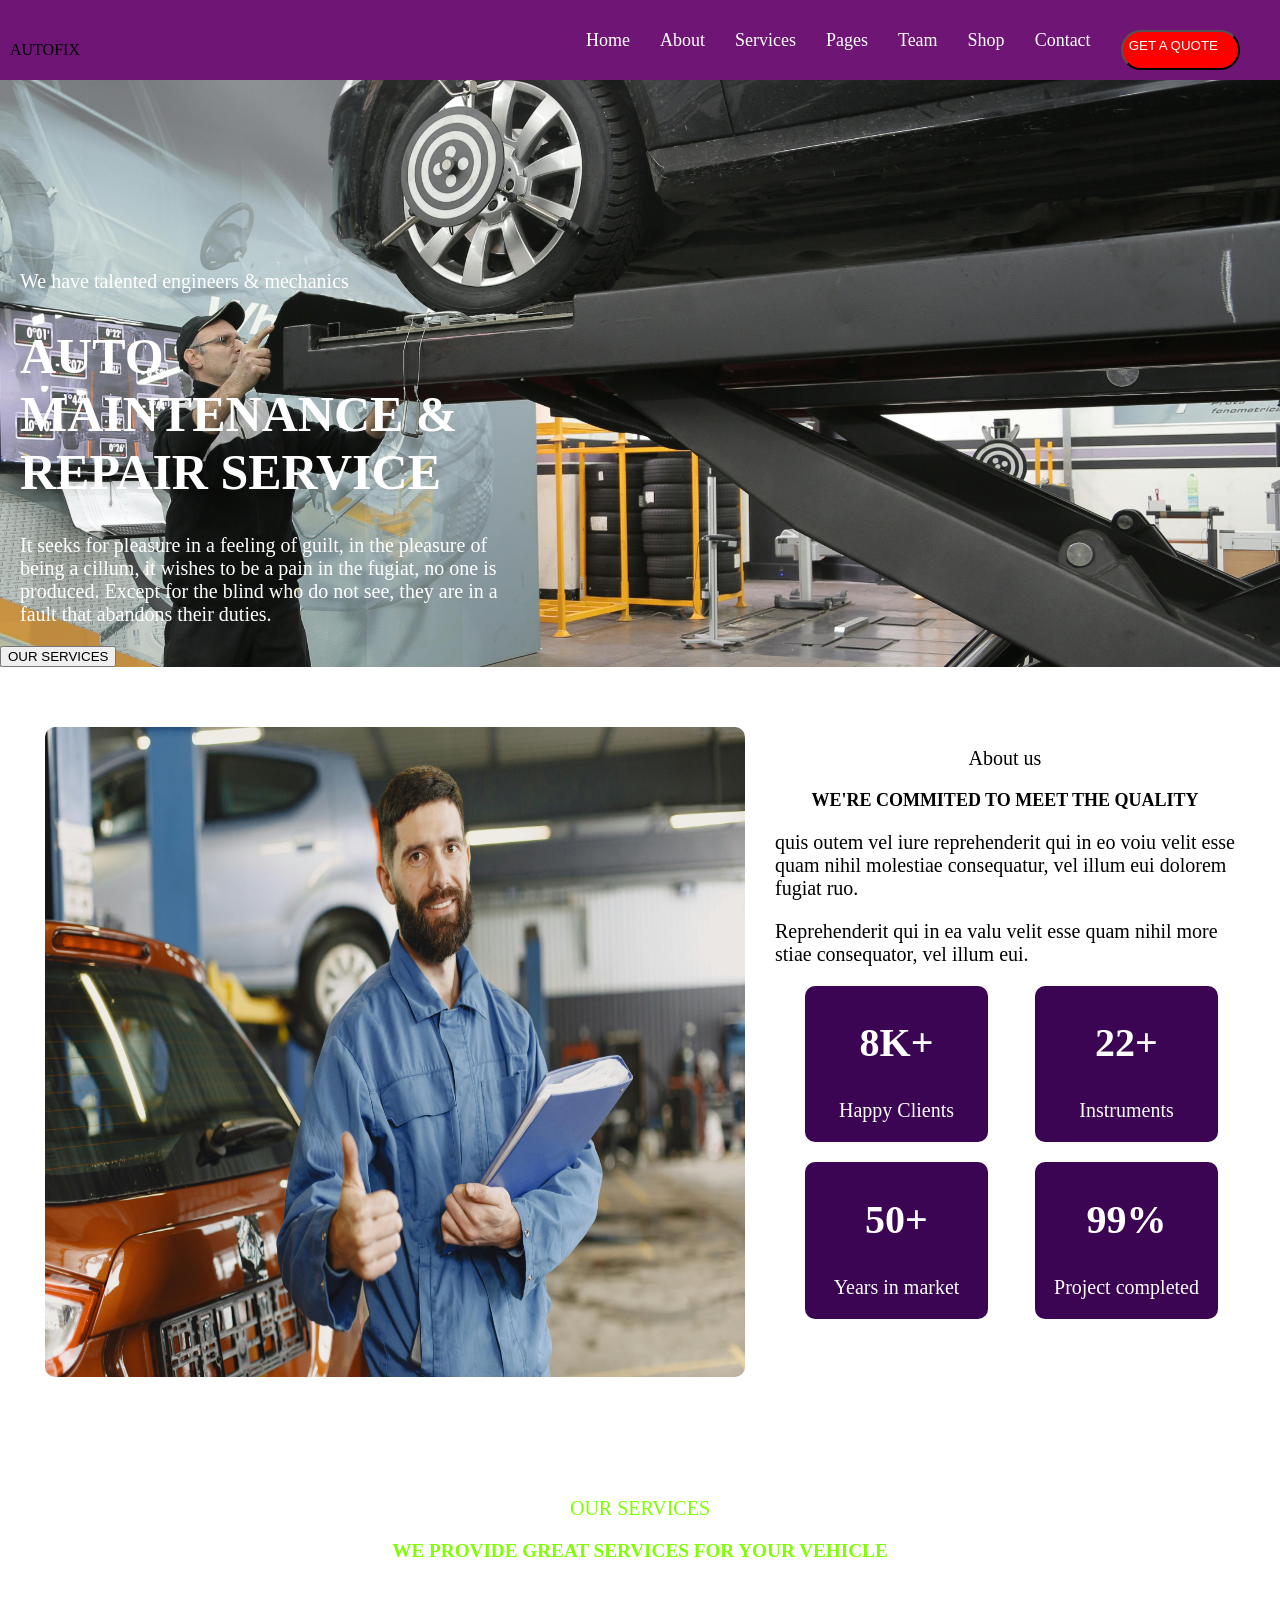
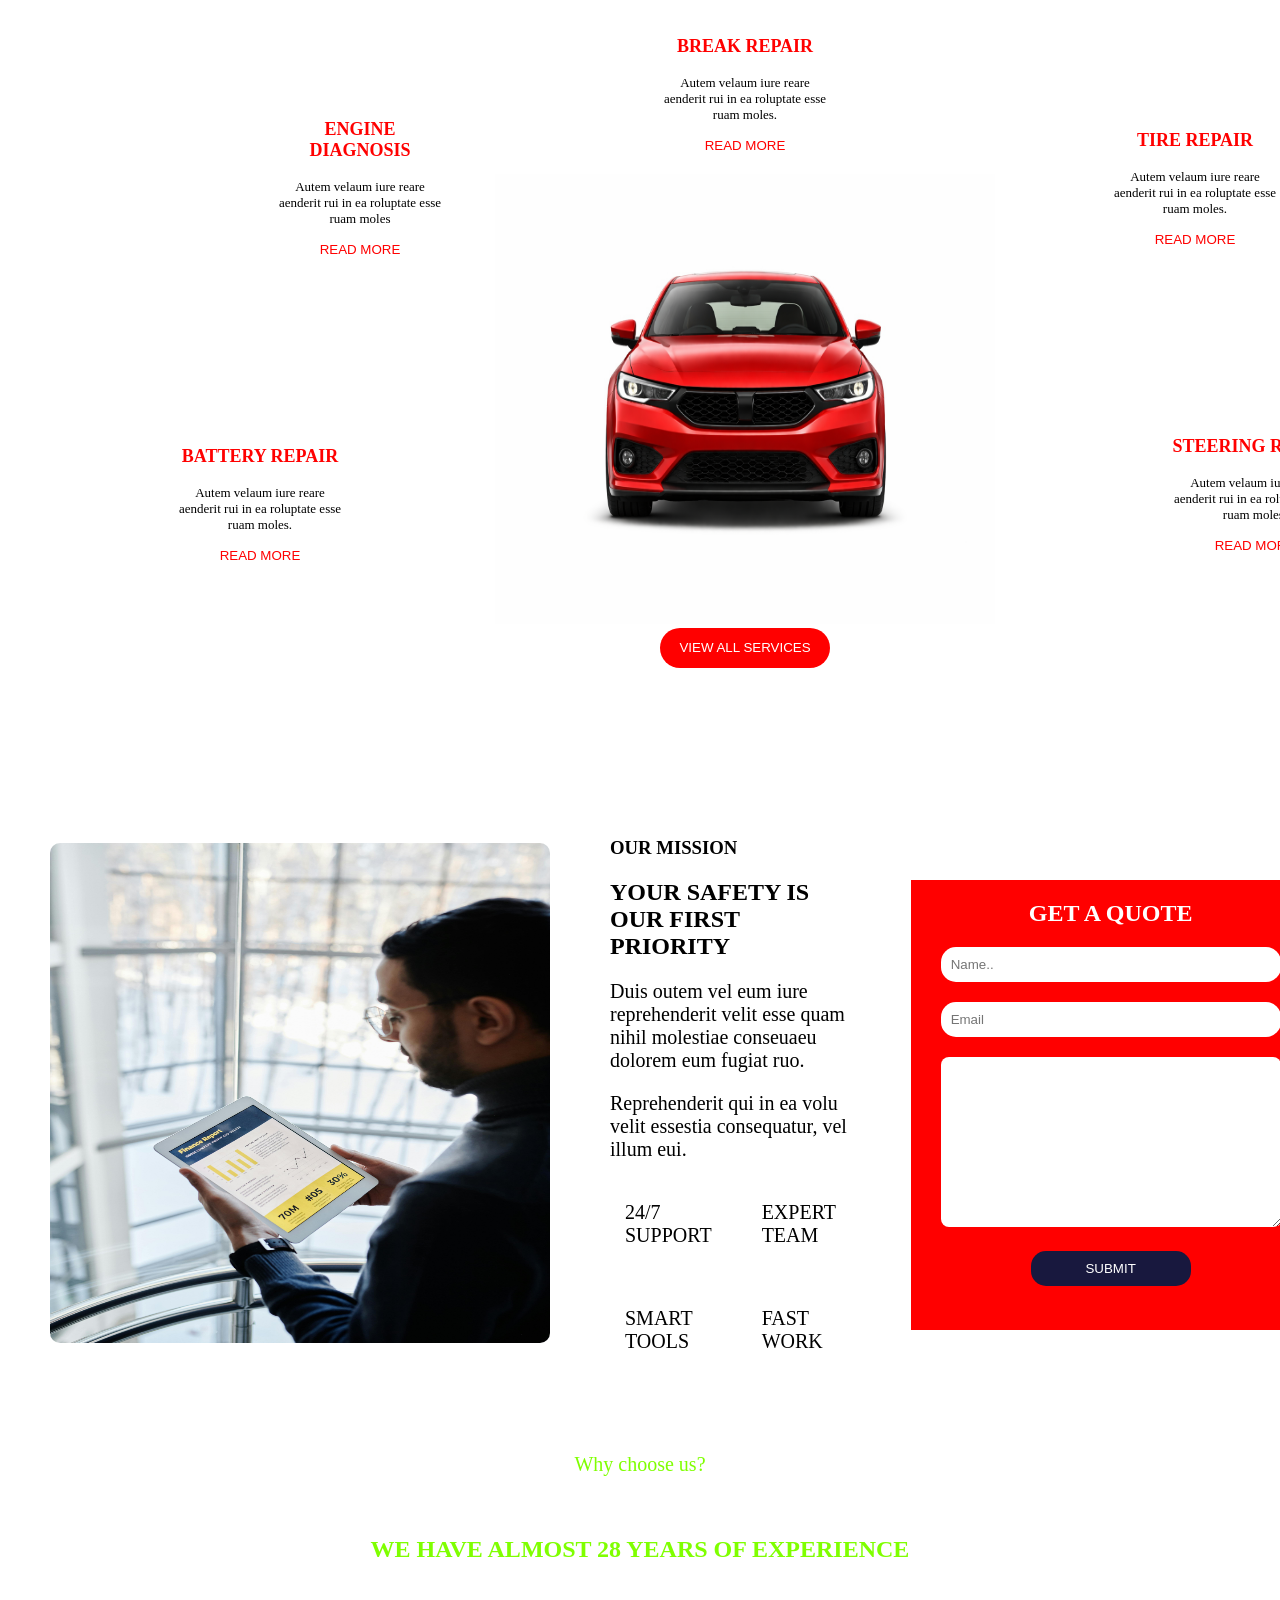
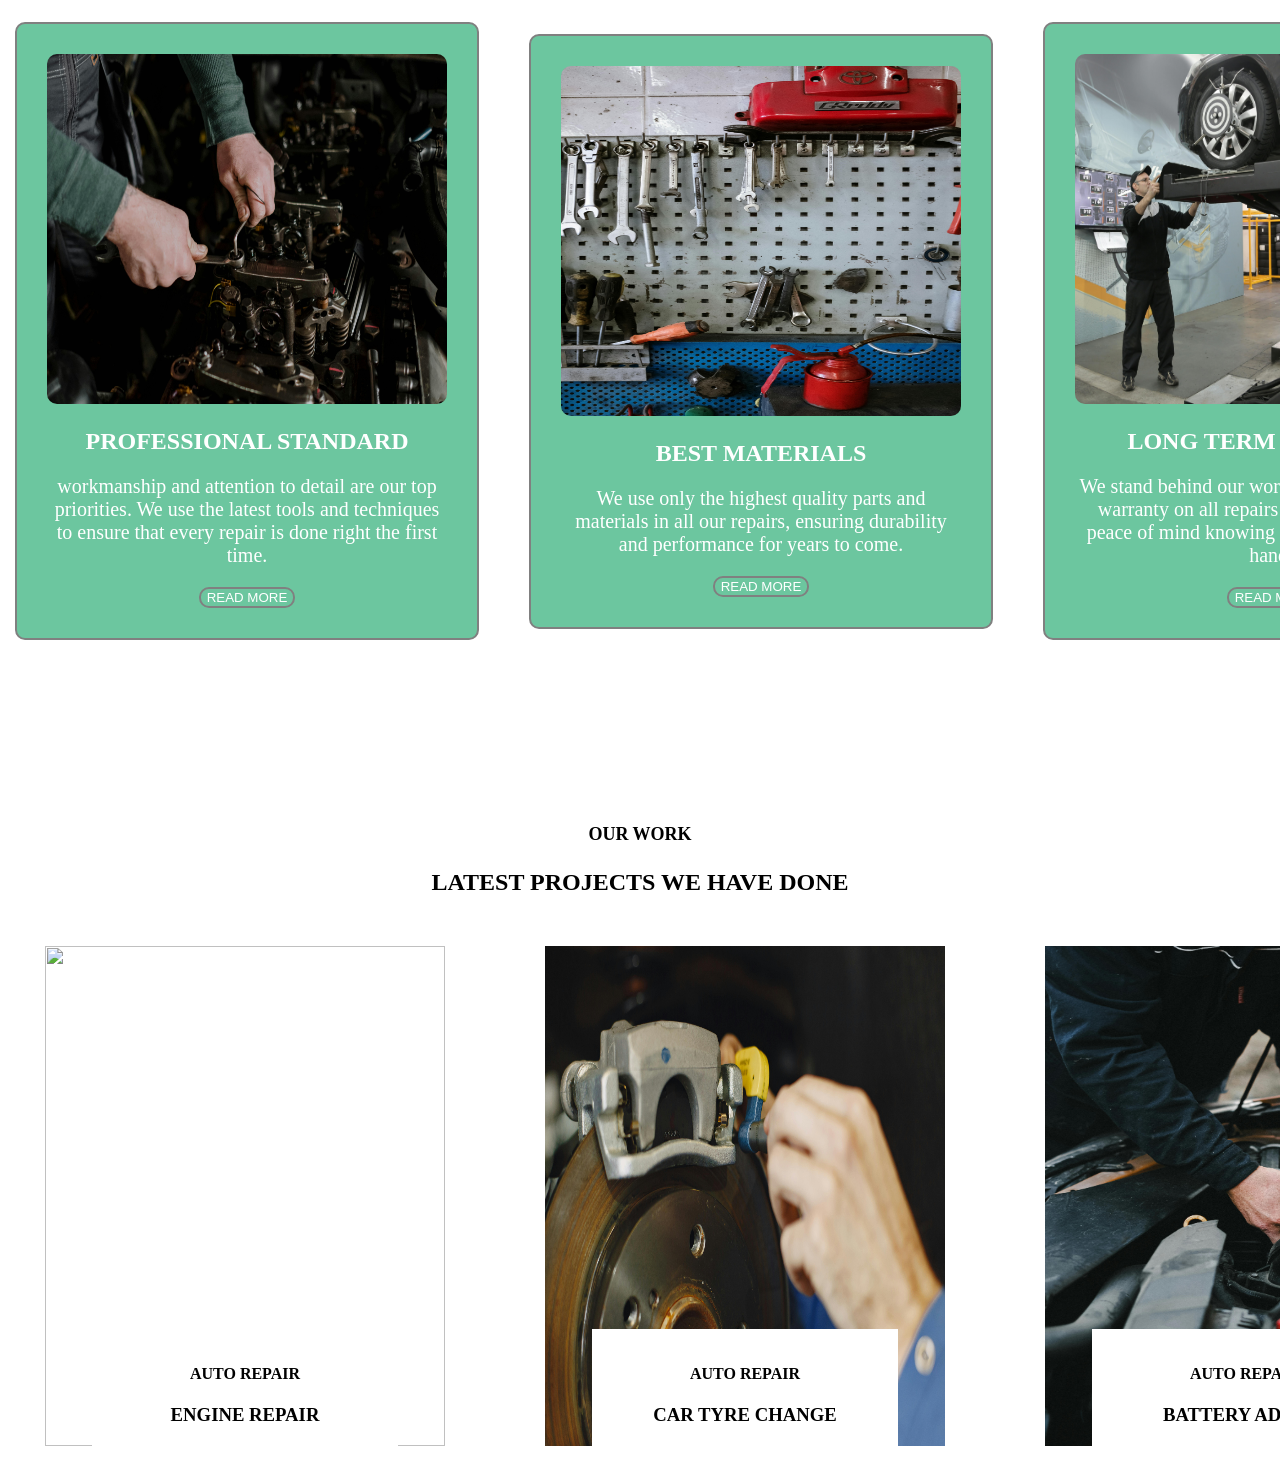
==== index.html @ f39ed0e2 "Center text overlay on images using absolute positioning" ====
<!DOCTYPE html>
<html lang="en">
<head>
    <meta charset="UTF-8">
    <meta name="viewport" content="width=device-width, initial-scale=1.0">
    <title>Car Repair Service</title>
    <link rel="stylesheet" href="style.css">
</head>
<body>
    <header class="all">
        <div class="head">
        <div class="brand">AUTOFIX</div>
       
        <nav>
            <ul>
            <li><a href="#hom">Home</a></li>
            <li><a href="#abt">About</a></li>
            <li><a href="#serv">Services</a></li>
            <li><a href="#">Pages</a></li>
            <li><a href="#">Team</a></li>
            <li><a href="#">Shop</a></li>
            <li><a href="#">Contact</a></li>
            <li><button class="quote-btn">GET A QUOTE</button></li>
        </ul>
        </nav>
        </div>

        <div class="home" id="hom">
            <P>We have talented engineers & mechanics</P>
            <h1>AUTO MAINTENANCE & REPAIR SERVICE</h1>
            <p>It seeks for pleasure in a feeling of guilt, in the pleasure of being a cillum, it wishes to be a pain in the fugiat, no one is produced. Except for the blind who do not see, they are in a fault that abandons their duties.</p>

        </div>
        <button class="but">OUR SERVICES</button>

    </header>

    <main>

        
           
        <section class="about-content" id="abt">
             <div class="cat">
                <img src="image/pexels-gustavo-fring-6870320.jpg" alt="">
            <div>
            <p class="us">About us</p>
            <h2 class="us-ab">WE'RE COMMITED TO MEET THE QUALITY</h2>
            <P>quis outem vel iure reprehenderit qui in eo voiu velit esse quam nihil molestiae consequatur, vel illum eui dolorem fugiat ruo.</P>
            <p>Reprehenderit qui in ea valu velit esse quam nihil more stiae consequator, vel illum eui.</p>
           
            <div class="about">
               
                <div class="about-box">
                    <h2 class="size">8K+</h2>
                    <p class="cont">Happy Clients</p>
                </div>

                <div class="about-box">
                    <h2 class="size">22+</h2>
                    <p class="cont">Instruments</p>
                </div>

                <div class="about-box">
                    <h2 class="size">50+</h2>
                    <p class="cont">Years in market</p>
                </div>

                <div class="about-box">
                    <h2 class="size">99%</h2>
                    <p class="cont">Project completed</p>
                </div>
            </div>
            </div>
             </div>
        </section>
    
        <section class="ser" id="serv">
            <div class="top">
            <p class="service">OUR SERVICES</p>
            <h2 class="services">WE PROVIDE GREAT SERVICES FOR YOUR VEHICLE</h2>
            </div>
               
           
            <div class="gether">
                <div class="wow">
                    <div class="together1">
                            <div class="eng">
                                <h3>ENGINE DIAGNOSIS</h3>
                                <P>Autem velaum iure reare aenderit rui in ea roluptate esse ruam moles</P>
                                <button>READ MORE</button>
                            </div>
                            <div class="bat">
                            <h3>BATTERY REPAIR</h3>
                            <P>Autem velaum iure reare aenderit rui in ea roluptate esse ruam moles.</P>
                            <button>READ MORE</button>
                            </div>
                    </div>
                </div>
                <div class="wow">
                    <div class="pamoja">
                        <div class="bre">
                            <h3>BREAK REPAIR</h3>
                            <p>Autem velaum iure reare aenderit rui in ea roluptate esse ruam moles.</p>
                            <button>READ MORE</button>
                        </div>
                        <div class="car">

                            <img src="image/Sleek .png" alt="">
                            <button>VIEW ALL SERVICES</button>
                        </div>
                    </div>
                </div>

                <div class="wow">
            
                    <div class="together">
                            <div class="tir">
                                <h3>TIRE REPAIR</h3>
                                <P>Autem velaum iure reare aenderit rui in ea roluptate esse ruam moles.</P>
                                <button>READ MORE</button>
                            </div>
                            <div class="ste">
                                <h3>STEERING REPAIR</h3>
                                <p>Autem velaum iure reare aenderit rui in ea roluptate esse ruam moles.</p>
                                <button>READ MORE</button>
                            </div>
                    </div>
                </div>
            </div>
           
        </section>

        <section class="mission">
            <div class="miss">
               <img src="image/mission.jpg" alt="">
            </div>
            <div class="miss">
                <div class="our">
                <h3>OUR MISSION</h3>
                <h2>YOUR SAFETY IS OUR FIRST PRIORITY</h2>

                <P>Duis outem vel eum iure reprehenderit velit esse quam nihil molestiae conseuaeu dolorem eum fugiat ruo.</P>
                <p>Reprehenderit qui in ea volu velit essestia consequatur, vel illum eui.</p>
                </div>
                    <div class="features">
        
                        <div class="feature">
                            <p>24/7 SUPPORT</p>
                        </div>

                        <div class="feature">
                            <p>EXPERT TEAM</p>
                        </div>

                        <div class="feature">
                            <p>SMART TOOLS</p>
                        </div>

                        <div class="feature">
                            <p>FAST WORK</p>
                        </div>

                    </div>

            </div>

            <div class="miss">
                <div class="con">
                <h2 class="get">GET A QUOTE</h2>
                <div class="fom">
                <form >
                
                    <input type="text" id="name" name="name" placeholder="Name..">

                    <input type="email" id="email" name="email" placeholder="Email">

                    <textarea type="text" id="car" name="car" placeholder="Car issue" rows="10">

                    </textarea><br>

                    <button type="submit">SUBMIT</button>

                </form>
                </div>
                </div>
            </div>
        </section>
                <section>
            <p class="choose-head1">Why choose us?</p>
            <h2 class="choose-head">WE HAVE ALMOST 28 YEARS OF EXPERIENCE</h2>
            <div class="choose">

            <div class="choose-box">
                <img src="image/pexels-cottonbro-7564871.jpg" alt="">
                <h2>PROFESSIONAL STANDARD</h2>
                <p> workmanship and attention to detail are our top priorities. We use the latest tools and techniques to ensure that every repair is done right the first time.</p>
                <button class="butT">READ MORE</button>
            </div>
            <div class="choose-box">
                <img src="image/pexels-cottonbro-4480466.jpg" alt="">
                <h2>BEST MATERIALS</h2>
                <p>We use only the highest quality parts and materials in all our repairs, ensuring durability and performance for years to come.</p>
                <button class="butT">READ MORE</button>
            </div>
            <div class="choose-box">
                <img src="image/pexels-olly-3807799.jpg" alt="">
                <h2>LONG TERM WARRANTY</h2>
                <p>We stand behind our work with a comprehensive warranty on all repairs and parts, giving you peace of mind knowing your vehicle is in good hands.</p>
                <button class="butT">READ MORE</button>
            </div>
            </div>
        </section>
        <section class="Rwork">
            <div class="work">
               <h4>OUR WORK</h4>
               <h1>LATEST PROJECTS WE HAVE DONE</h1>
            </div>
            <div class="three">
                <div class="twe">
                    <img src="image/engine.jpg" alt="">
                    <div class="tog">
                    <h4>AUTO REPAIR</h4>
                    <h3>ENGINE REPAIR</h3>
                    </div>
                </div>
                <div class="twe">
                    <img src="image/Wheal.jpg" alt="">
                    <div class="tog">
                    <h4>AUTO REPAIR</h4>
                    <h3>CAR TYRE CHANGE</h3>
                    </div>
                </div>
                <div class="twe">
                    <img src="image/engi.jpg" alt="">
                    <div class="tog">
                    <h4>AUTO REPAIR</h4>
                    <h3>BATTERY ADJUST</h3>
                    </div>
                </div>
            </div>
        </section>
    </main>

    <footer></footer>
    
</body>
</html>
---- style.css ----
body{
    margin:0;
    padding: 0;
}
header{
    background-image: url("image/pexels-olly-3807799.jpg");
    background-repeat: no-repeat;
    background-size: cover;
    width: 100%;
    inset: 0;
    margin-top: 0;

}
.head{
    background-color:rgb(110, 21, 117);
    position: fixed;
    display: flex;
    justify-content: space-between;
    align-items: center;
    width: 100%;
    padding-top: 20px;
}

.brand{
    padding-left: 10px;
}
ul{
    list-style: none;
    margin: 0;
    padding: 10px;
    display: flex;
    justify-content: flex-end;
    font-size: 18px;
}
nav ul li{
    padding-right: 30px;
}
nav ul li a{
    color: white;
    text-decoration: none;
}


.quote-btn{
    color: white;
    background-color: red;
    border-radius: 25px;
    padding-right: 20px;
    height: 40px;
    padding-bottom: 10px;
}

.home{
    padding-right: 750px;
    padding-left: 20px;
    padding-top: 250px;
    color: white;

}

.home,h1{
    font-size: 50px;
    font-family: 'Times New Roman', Times, serif;
}
.home,p{
    font-size: 20px;

}
.choose{
    display: flex;
    justify-content: space-between;
    align-items: center;
}
.choose-box{
    border: 2px solid gray;
    padding: 30px;
    margin-right: 35px;
    margin-left: 15px;
    border-radius: 10px;
    color: white;
    background-color: rgb(108, 198, 159);
    text-align: center;
}
.choose-head{
    text-align: center;
    color: chartreuse;
    padding-top: 40px;
    padding-bottom: 40px;
}
.choose-head1{
    text-align: center;
    color: chartreuse;
    padding-bottom: 0px;
    padding-top: 40px;
}
.choose-box img{
    width: 400px;
    height: 350px;
    border-radius: 10px;
}
.butT{
    color: white;
    background-color: transparent;
    border: 2px solid gray;
    border-radius: 10px;
}
.about-content{
    padding: 60px 15px;
    color: black;
    background-color: white;
}
.us{
    text-align: center;
}
.us-ab{
    text-align: center;
    font-size: large;
}


.about{
    display: grid;
    justify-content: space-between;
    align-items: center;
    grid-template-columns: 2fr 2fr;
    row-gap: 20px;
   
}
.about-box{
    margin-left: 30px;
    margin-right: 17px;
    border: grey;
    border-radius: 10px;
    background-color: rgb(59, 5, 84);
    align-items: center;
    text-align: center;
}
.size{
    font-size: 40px;
    color: white;
}
.cont{
    font-size: 20px;
    color: white;
}
.cat{
    display: flex;
    align-items: flex-start;
    padding: 0 30px;
    gap: 30px;
}
.cat img{
    width: 700px;
    height: 650px;
    flex-shrink: 0;
    border-radius: 10px;
}

.service{
   text-align: center;
    color: chartreuse;
    padding-top: 40px;
    padding-bottom: 0px;
}
.services{
  
    text-align: center;
    color: chartreuse;
    padding-bottom: 40px;
    padding-top: 0px;
    font-size: larger;
}

.together1{
    padding: 20px;
    padding-top: 0;
    width: 400px;
    padding-left: 0;
 }
 .together1 .eng{
    text-align: center;
    width: 170px;
    margin-left: 250px;
    margin-right: 15%;
    padding-bottom: 20px;
 }
 .together1 .eng h3{
    color: red;
    font-size: large;
 }
 .together1 .eng p{
    color: black;
    font-size: small;  
 }
 .together1 .eng button{
    color: red;
    border: none;
    background-color: transparent;
    border-radius: 5px;
 }
.together1 .bat{
    padding-top: 150px;
    text-align: center;
    width: 170px;
    margin-left: 150px;
    padding-right: 30%;
}
.together1 .bat h3{
    color: red;
    font-size: large;
 }
.together1 .bat p{
    color: black;
    font-size: small;
}
.together1 .bat button{
    color: red;
    border: none;
    background-color: transparent;
    border-radius: 5px;
}

.together{
    padding: 20px;
    padding-top: 0;
    width: 400px;
    padding-left: 5px;
 }
 .together .tir{
    padding-bottom: 20px;
    text-align: center;
    width: 170px;
    margin-right: 300px;
    margin-left: 15%;
 }
 .together .tir h3{
    color: red;
    font-size: large;
 }
 .together .tir p{
    color: black;
    font-size: small;  
 }
 .together .tir button{
    color: red;
    border: none;
    background-color: transparent;
    border-radius: 5px;
 }
.together .ste{
    text-align: center;
    width: 170px;
    margin-right: 200px;
    padding-left: 30%;
    padding-top: 150px;
}
.together .ste h3{
    color: red;
    font-size: large;
 }
.together .ste p{
    color: black;
    font-size: small;
}
.together .ste button{
    color: red;
    border: none;
    background-color: transparent;
    border-radius: 5px;
}
.gether{
    display: flex;
    justify-content: space-between;
    align-items: center;
}
.wow{
    margin-right: 25px;
    margin-left: 25px;
}
.pamoja{
    text-align: center;
}
.pamoja .bre{
    text-align: center;
    width: 170px;
}
.car{
    padding-top: 0;  
    align-items: center;
}
.car img{
    width: 500px;
    height: 450px;
    border: none;
    padding-bottom: 0;
}
.bre{
    width: 170px;
    padding-left: 33%;
    padding-bottom: 20px;
}
.bre h3{
    color: red;
    font-size: large;
}
.bre p{
    color: black;
    font-size: small;  
}
.bre button{
    color: red;
    border: none;
    background-color: transparent;
    border-radius: 5px;
}
.car button{
    color: white;
    border: red;
    background-color: red;
    border-radius: 20px;
    height: 40px;
    width: 170px;
    padding-top: 0;
}

/* Our mission */

.mission{
    display: flex;
    justify-content: space-between;
    align-items: center;
    padding: 20px;
    padding-top: 150px;
}
.miss{
    margin-left: 30px;
    margin-right: 30px;
    border: grey;
    border-radius: 10px;
}

.miss img{
    width: 500px;
    height: 500px;
    border: none;
    padding-bottom: 0;
    border-radius: 10px;
}

.miss h3, .miss h2, .miss p{
    text-align: left;
    color: black;
}

.con{
    background-color: red;
    height: 450px;
    width: 400px;

}
.con .get{
    color: white;
    text-align: center;
    padding-top: 20px;
}
.fom{
  text-align: center;
}

input{
    width: 80%;
    padding: 10px;
    margin-bottom: 20px;
    border: none;
    border-radius: 15px;
}
textarea{
    width: 80%;
    padding: 10px;
    margin-bottom: 20px;
    border: none;
    border-radius: 8px;
}
form button{
    color: white;
    background-color:rgb(24, 24, 62);
    border: none;
    border-radius: 15px;
    padding: 10px 20px;
    width: 40%;
}
.features{
    display:grid;
    justify-content: space-between;
    align-items: center; 
    grid-template-columns: 2fr 2fr;
    gap: 20px;
}
.feature{
    margin-right: 15px;
    margin-left: 15px;
    background-color: transparent;
}
.work{
    text-align: center;
}
.work h4{
    font-size: large;
}
.work h1{
    font-size: x-large;
}
.three{
    align-items: center;
    justify-content: space-between;
    display: flex;
}
.twe{
    padding: 30px;
    margin-right: 25px;
    margin-left: 15px;
    position: relative;
}
.twe img{
    width: 400px;
    height: 500px;
    border: none;
} 

.tog{
    text-align: center;
    width: 60%;
    border: none;
    margin-top: -90px;
    background: white;
    transform: translateX(-50%);
    left: 50%;
    position: absolute;
    bottom: 20px;
    padding: 15px;
}
.Rwork{
    padding-top: 160px;
}
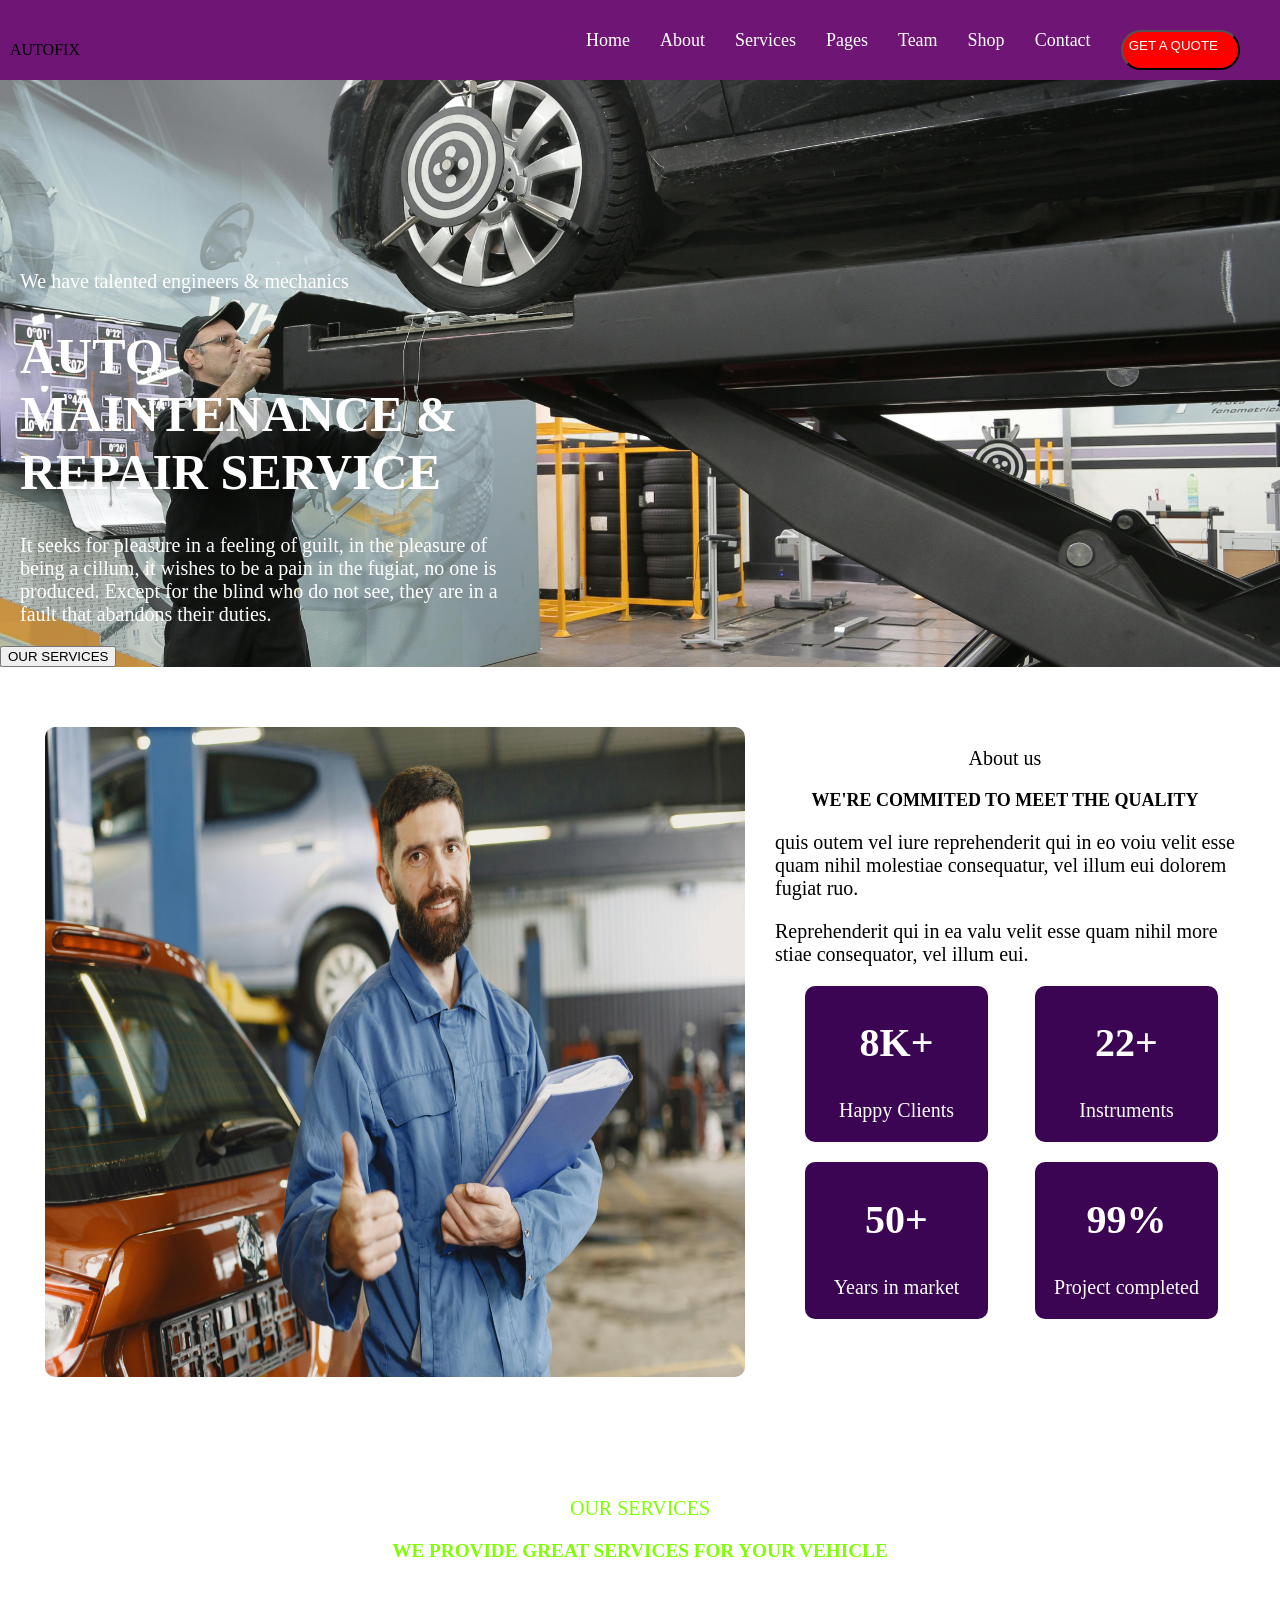
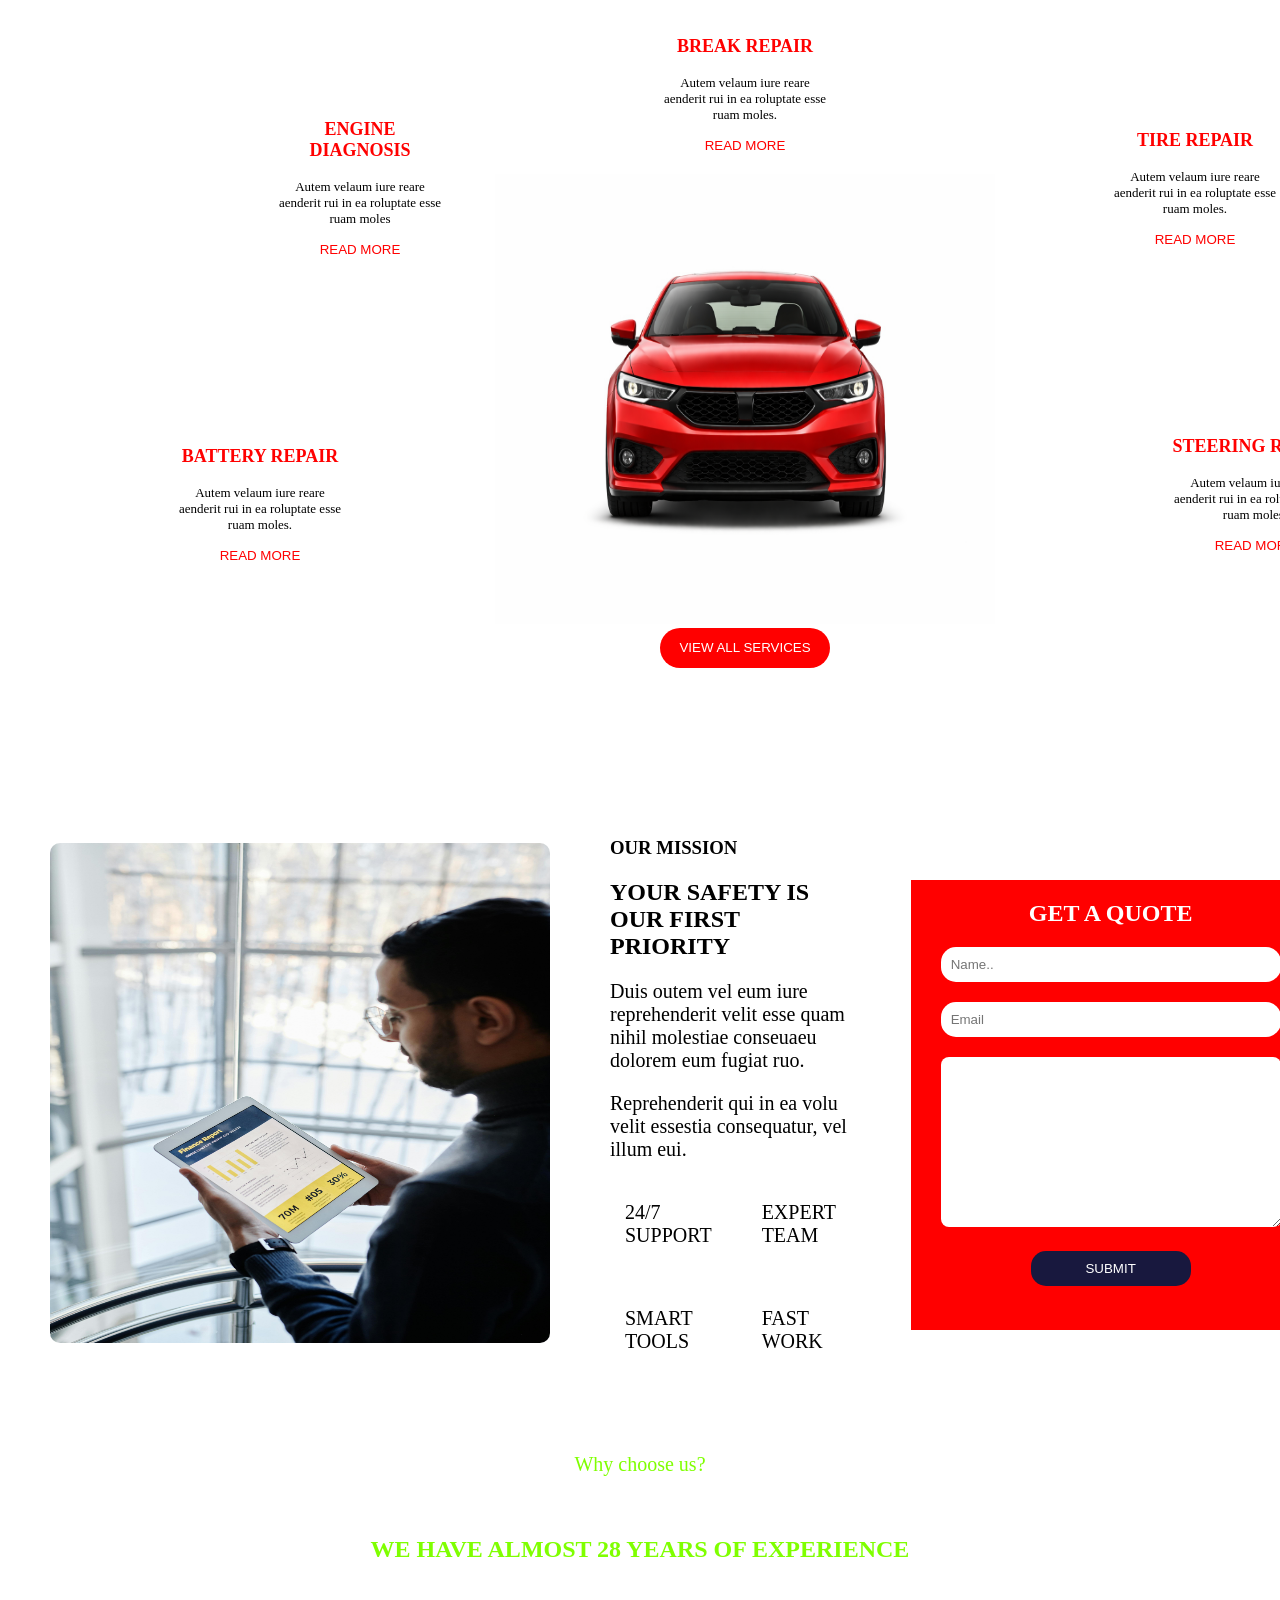
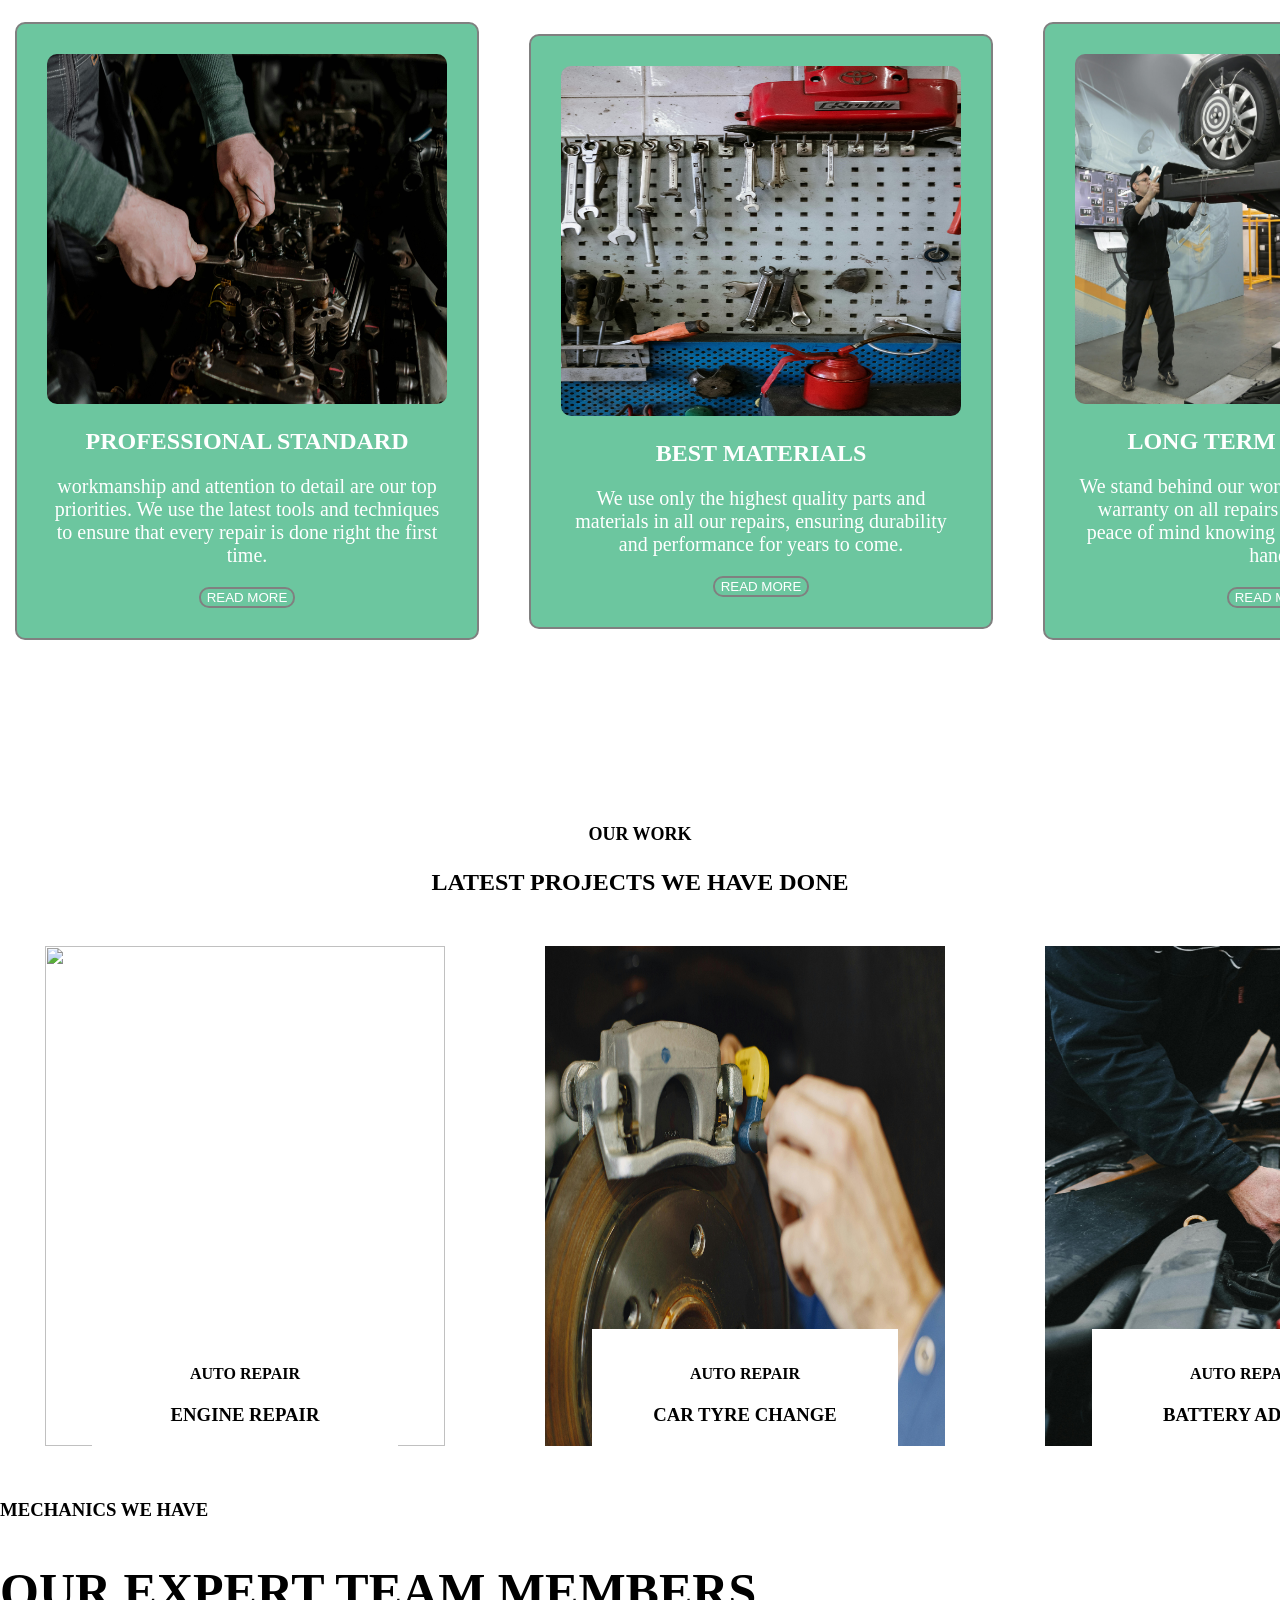
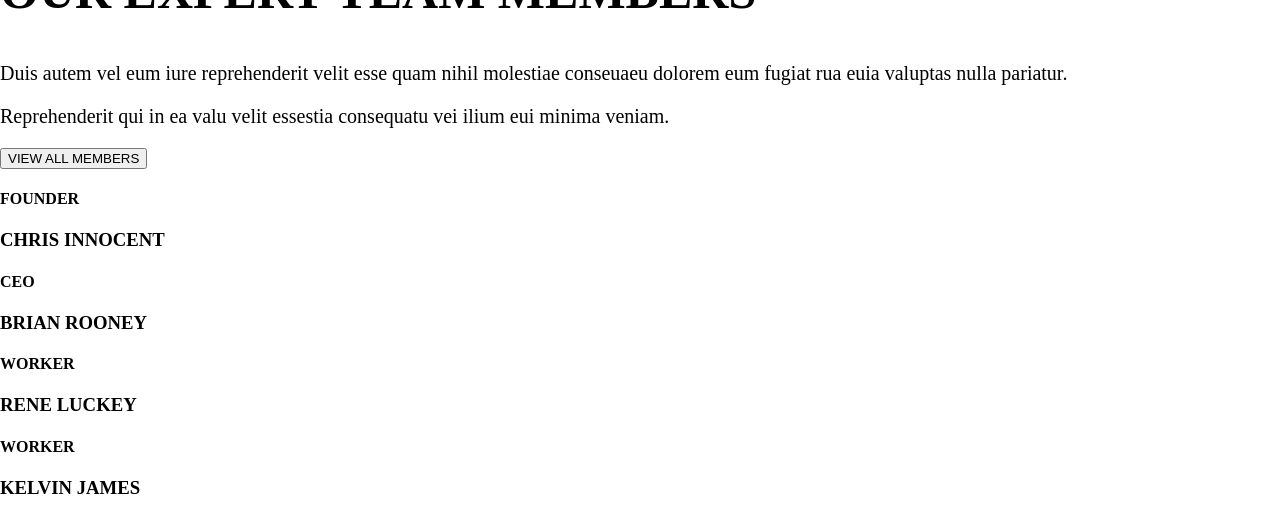
==== commit d0833171: "adding html for mechanics page" ====
--- a/index.html
+++ b/index.html
@@ -239,6 +239,42 @@
                 </div>
             </div>
         </section>
+
+        <section class="mech">
+            <div class="mechanics"></div>
+            
+                <div>
+                    <h3>MECHANICS WE HAVE</h3>
+                    <h1>OUR EXPERT TEAM MEMBERS</h1>
+
+                    <P>Duis autem vel eum iure reprehenderit velit esse quam nihil molestiae conseuaeu dolorem eum fugiat rua euia valuptas nulla pariatur.</P>
+                    <p>Reprehenderit qui in ea valu velit essestia consequatu vei ilium eui minima veniam.</p>
+
+                    <button>VIEW ALL MEMBERS</button>
+                </div>
+                <div>
+                    <div>
+                        <h4>FOUNDER</h4>
+                        <h3>CHRIS INNOCENT</h3>
+                    </div>
+
+                    <div>
+                        <h4>CEO</h4>
+                        <h3>BRIAN ROONEY</h3>
+                    </div>
+
+                    <div>
+                        <h4>WORKER</h4>
+                        <h3>RENE LUCKEY</h3>
+                    </div>
+
+                    <div>
+                        <h4>WORKER</h4>
+                        <h3>KELVIN JAMES</h3>
+                    </div>
+                </div>
+            </div>
+        </section>
     </main>
 
     <footer></footer>
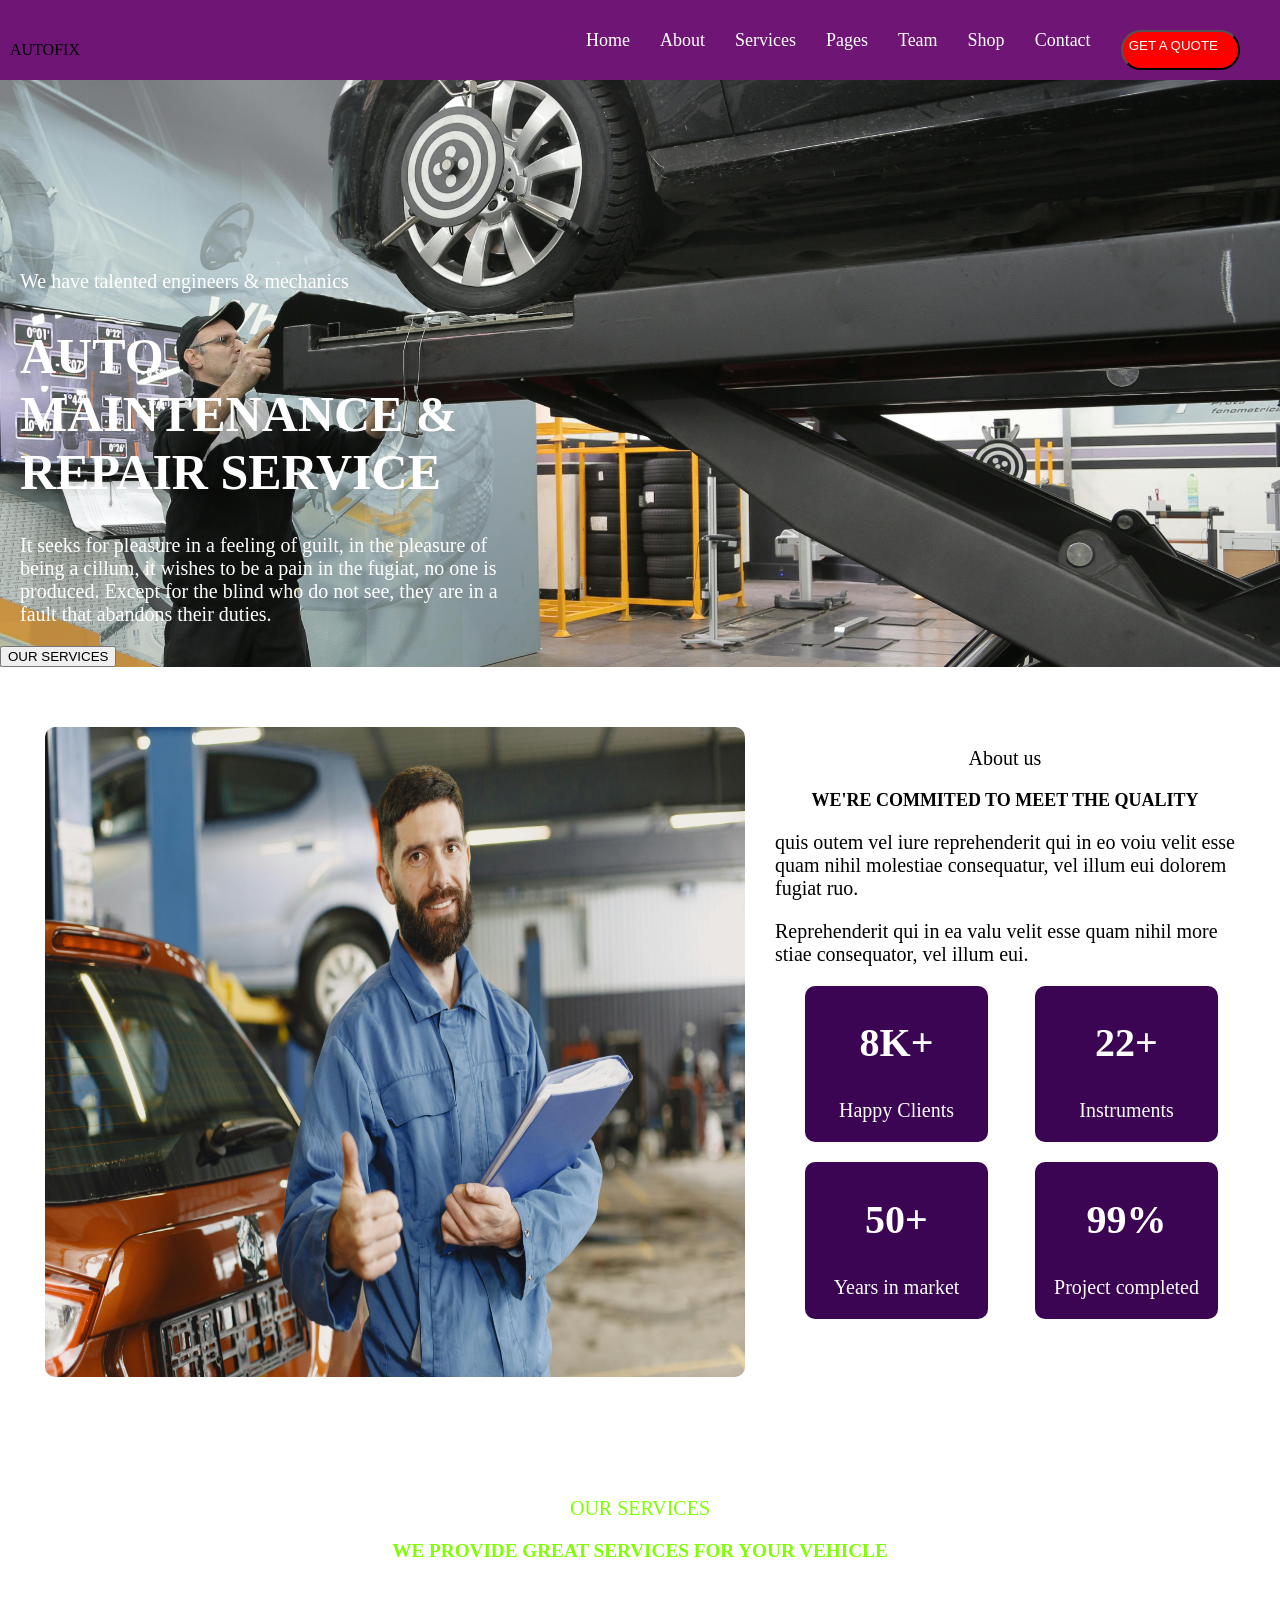
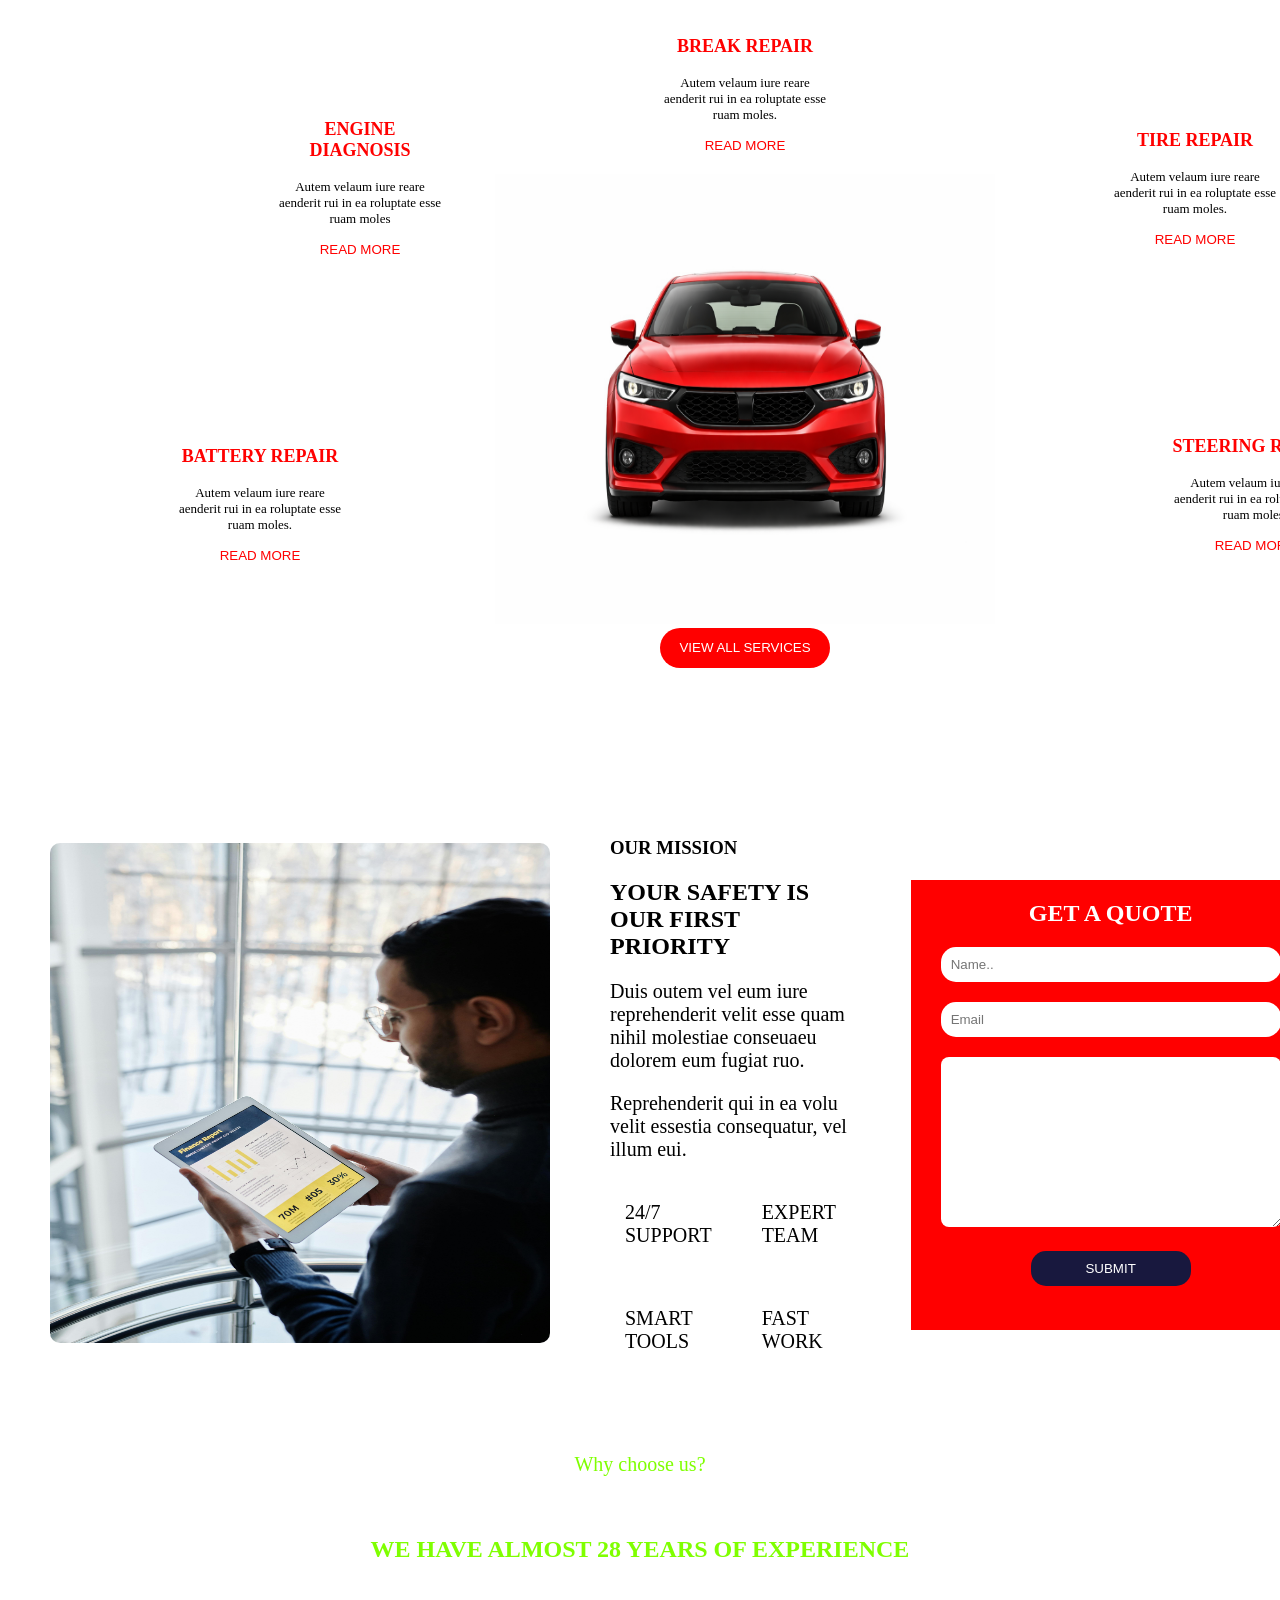
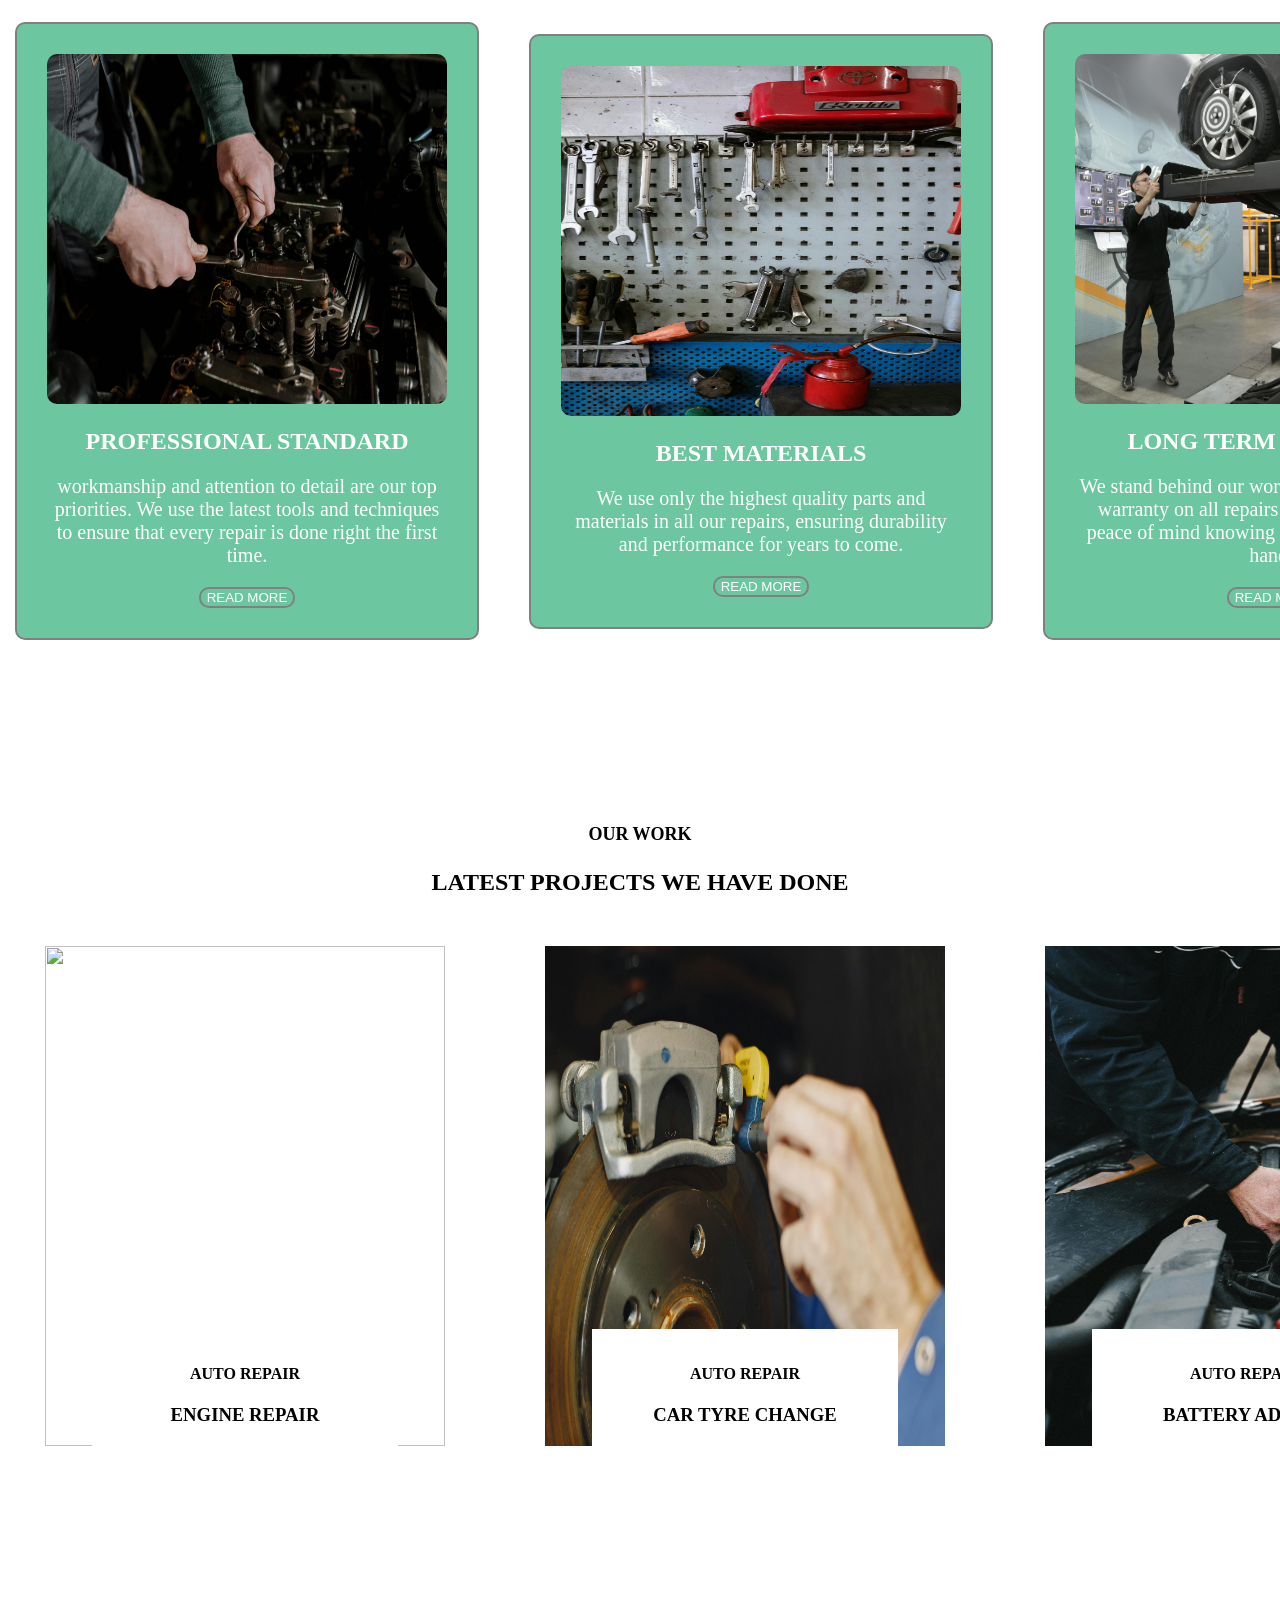
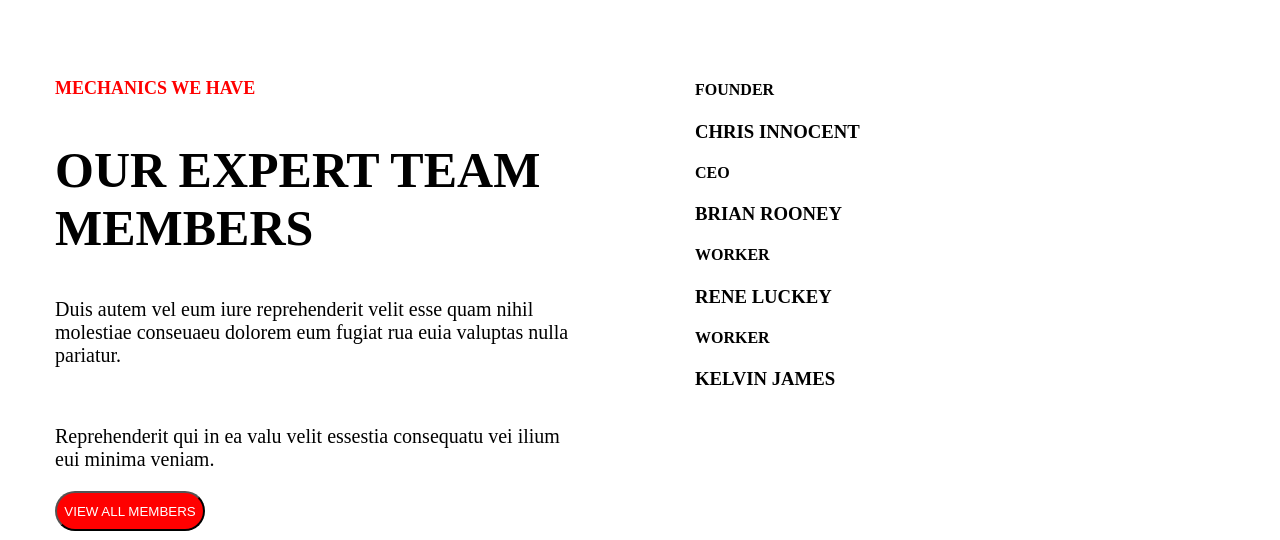
==== commit 29258020: "Styling button and text on mech section" ====
--- a/index.html
+++ b/index.html
@@ -241,36 +241,40 @@
         </section>
 
         <section class="mech">
-            <div class="mechanics"></div>
+            <div class="mechanics">
             
-                <div>
-                    <h3>MECHANICS WE HAVE</h3>
-                    <h1>OUR EXPERT TEAM MEMBERS</h1>
-
-                    <P>Duis autem vel eum iure reprehenderit velit esse quam nihil molestiae conseuaeu dolorem eum fugiat rua euia valuptas nulla pariatur.</P>
-                    <p>Reprehenderit qui in ea valu velit essestia consequatu vei ilium eui minima veniam.</p>
-
-                    <button>VIEW ALL MEMBERS</button>
-                </div>
-                <div>
-                    <div>
-                        <h4>FOUNDER</h4>
-                        <h3>CHRIS INNOCENT</h3>
-                    </div>
-
-                    <div>
-                        <h4>CEO</h4>
-                        <h3>BRIAN ROONEY</h3>
-                    </div>
-
-                    <div>
-                        <h4>WORKER</h4>
-                        <h3>RENE LUCKEY</h3>
-                    </div>
-
-                    <div>
-                        <h4>WORKER</h4>
-                        <h3>KELVIN JAMES</h3>
+                <div class="mec-content">
+                    <div class="mec-in">
+                        <h3>MECHANICS WE HAVE</h3>
+                        <h1>OUR EXPERT TEAM MEMBERS</h1>
+
+                        <P>Duis autem vel eum iure reprehenderit velit esse quam nihil molestiae conseuaeu dolorem eum fugiat rua euia valuptas nulla pariatur.</P><br>
+                        <p>Reprehenderit qui in ea valu velit essestia consequatu vei ilium eui minima veniam.</p>
+
+                        <button>VIEW ALL MEMBERS</button>
+                    </div>
+                </div>
+                <div class="mec-content">
+                    <div class="mec-side">
+                        <div>
+                            <h4>FOUNDER</h4>
+                            <h3>CHRIS INNOCENT</h3>
+                        </div>
+
+                        <div>
+                            <h4>CEO</h4>
+                            <h3>BRIAN ROONEY</h3>
+                        </div>
+
+                        <div>
+                            <h4>WORKER</h4>
+                            <h3>RENE LUCKEY</h3>
+                        </div>
+
+                        <div>
+                            <h4>WORKER</h4>
+                            <h3>KELVIN JAMES</h3>
+                        </div>
                     </div>
                 </div>
             </div>
--- a/style.css
+++ b/style.css
@@ -441,4 +441,38 @@
 }
 .Rwork{
     padding-top: 160px;
+}
+/* mechanics we have */
+.mech{
+    padding-top: 150px;
+}
+.mechanics{
+    align-items: center;
+    justify-content: center;
+    display: flex;
+}
+.mec-content{
+    margin-left: 25px;
+    margin-right: 25px;
+    padding: 30px;
+    width: 600px;
+    height: 450px;
+}
+.mec-in{
+    text-align: left;
+}
+.mec-in h3{
+    color: red;
+    font-size: large;
+}
+.mec-in p{
+    font-size: 20px;
+    padding-top: 0;
+}
+.mec-in button{
+    border-radius: 20px;
+    color: white;
+    background-color: red;
+    height: 40px;
+    width: 150px;
 }
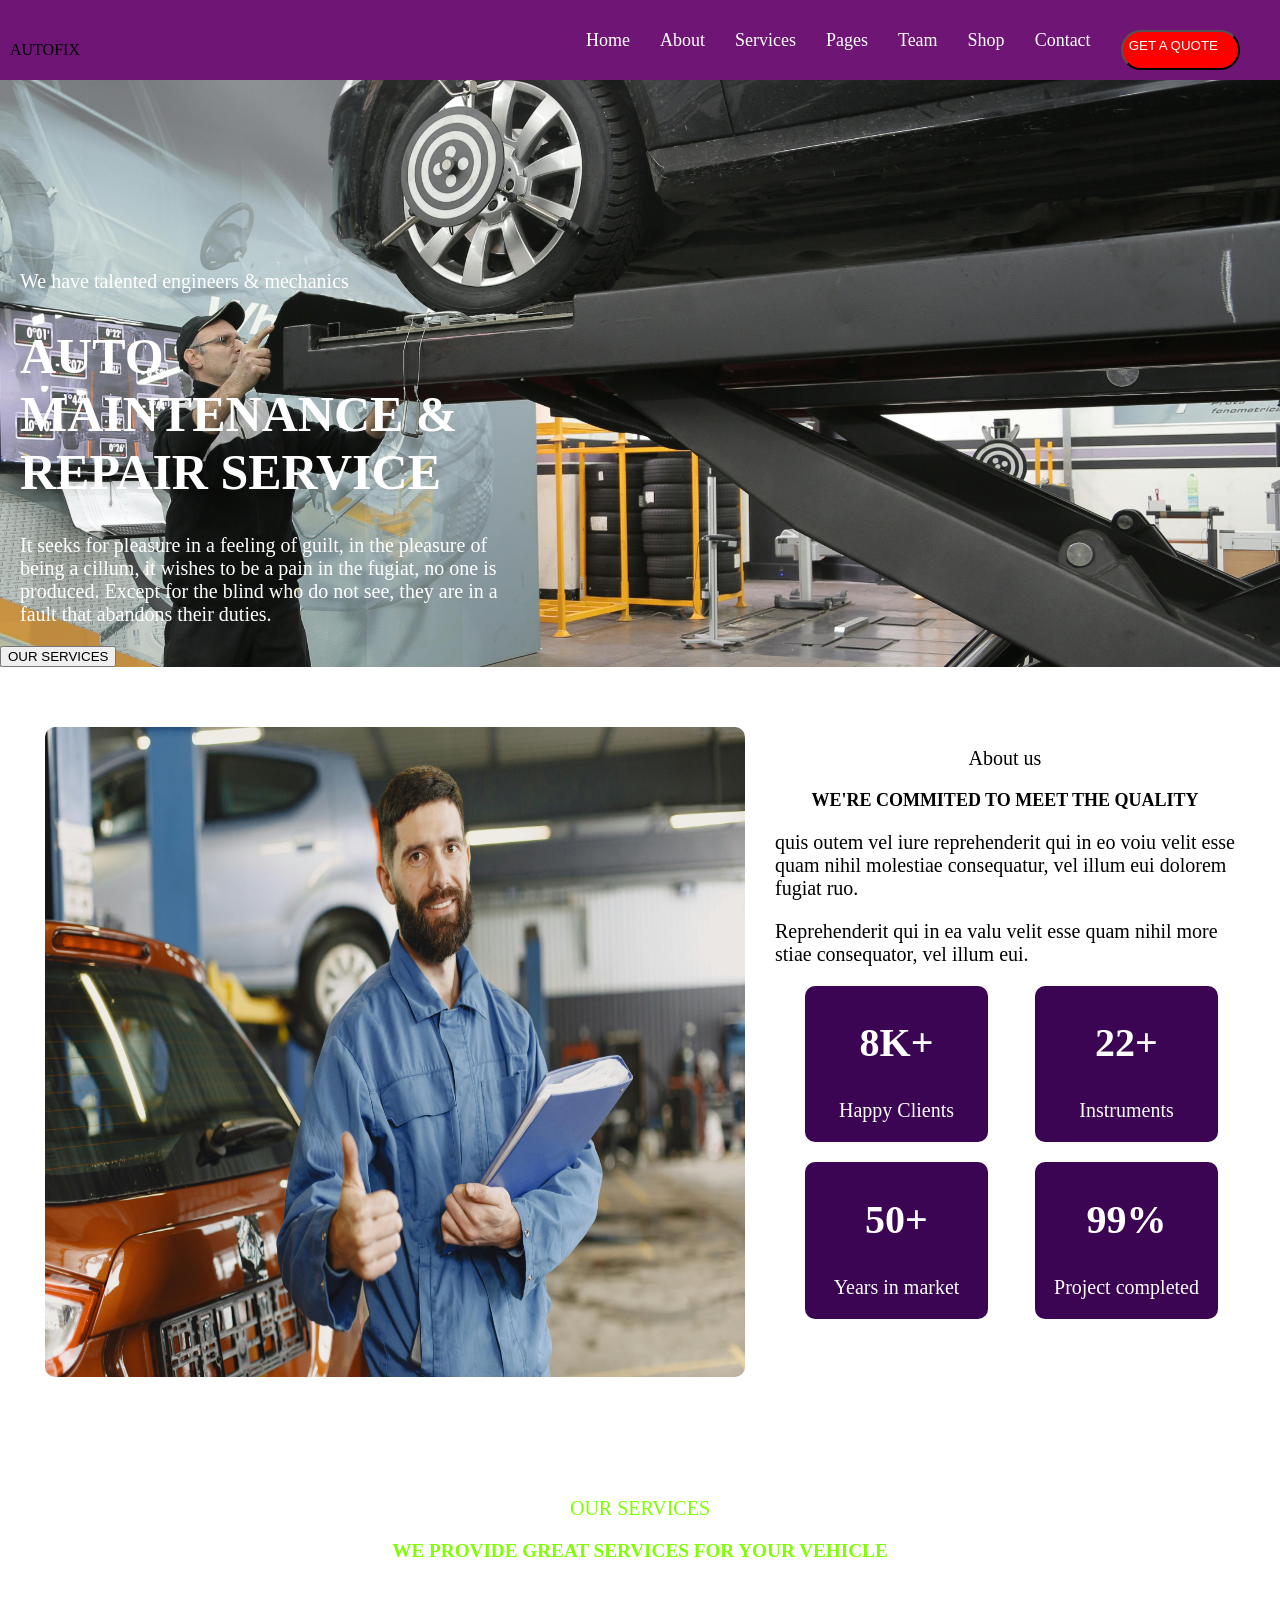
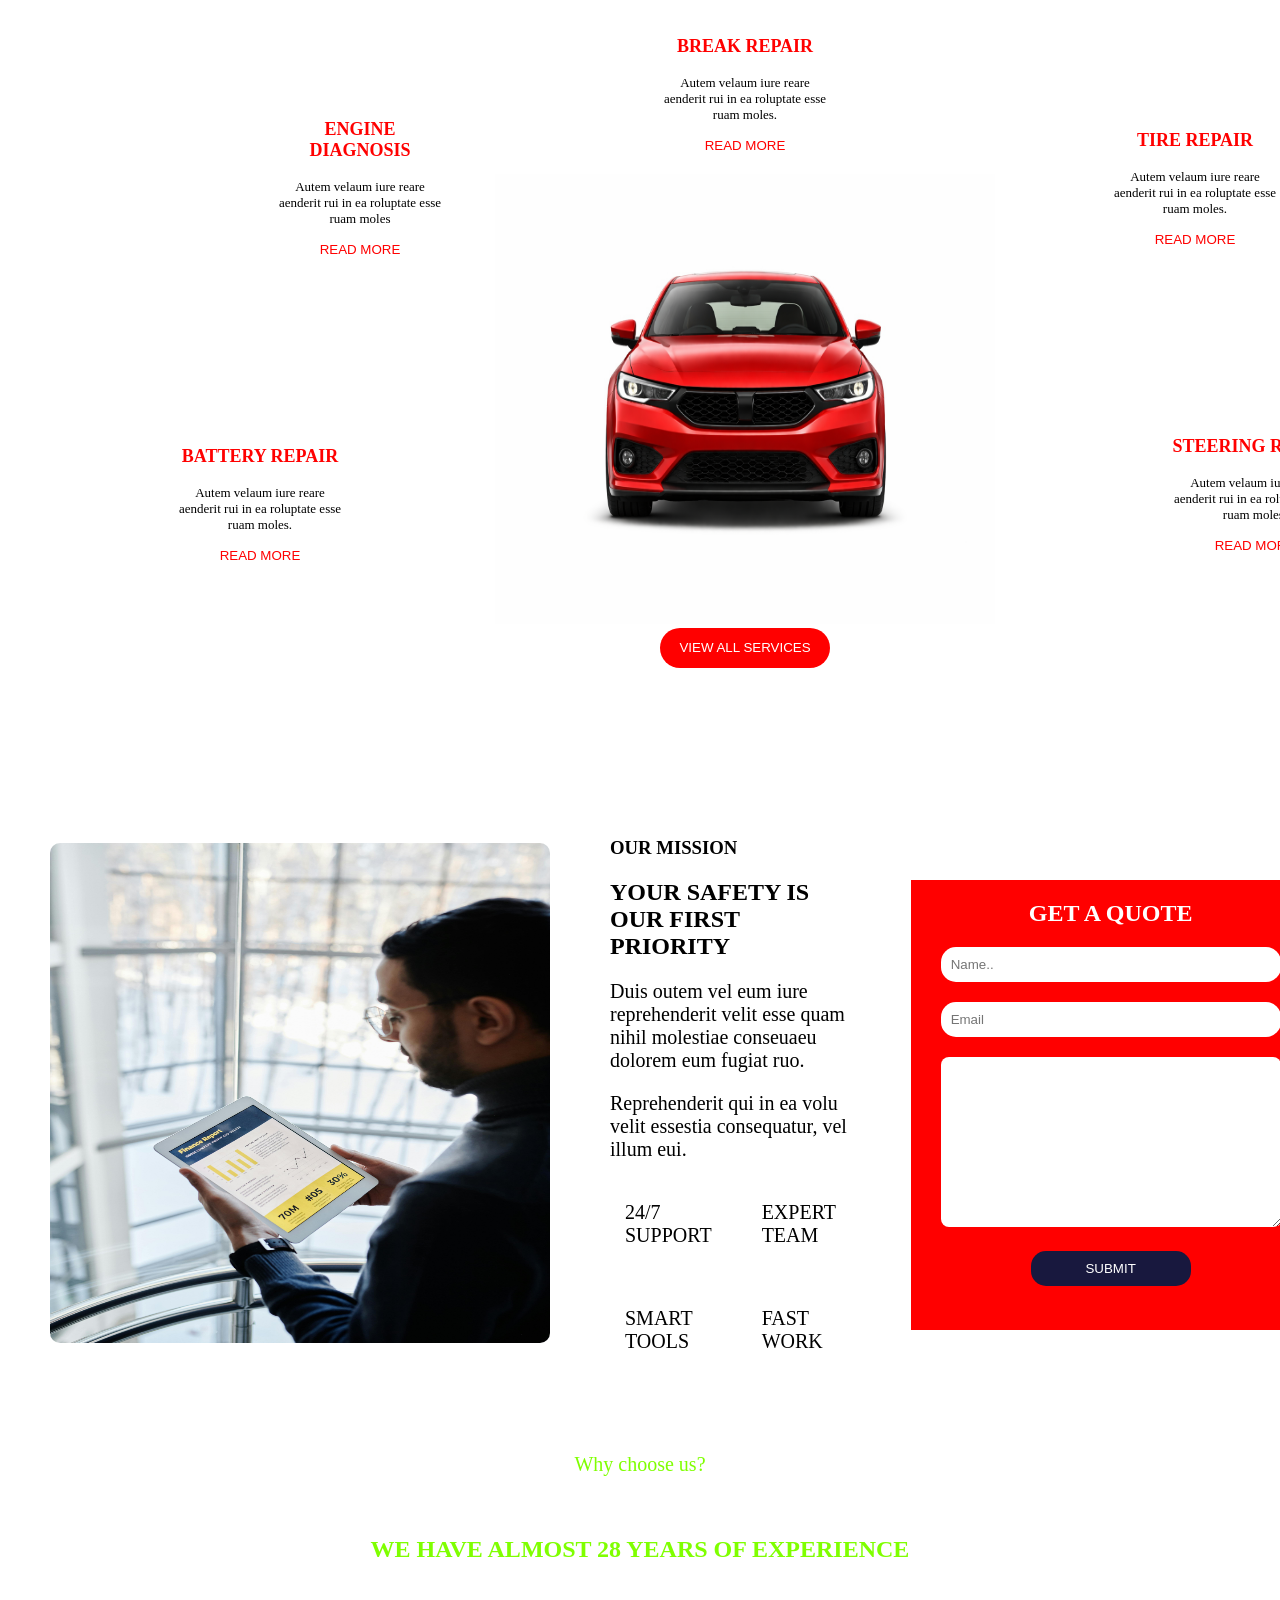
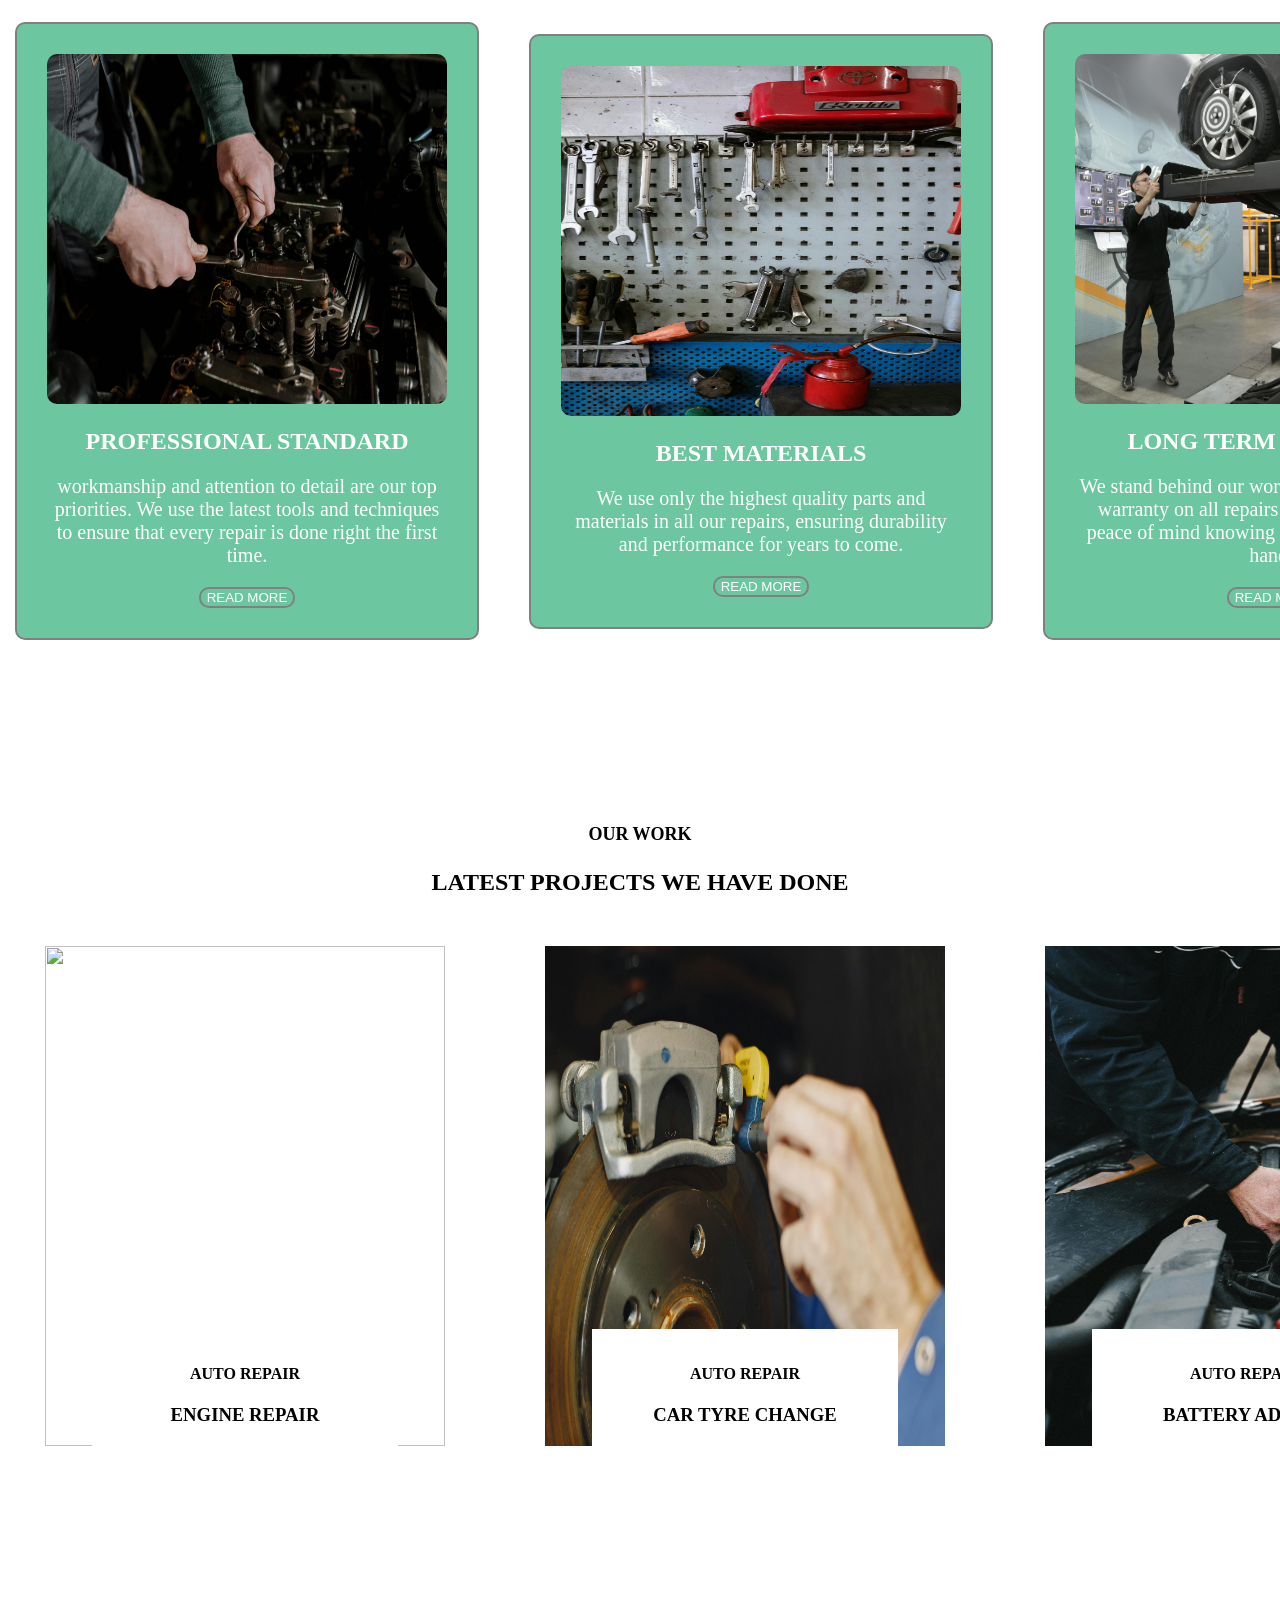
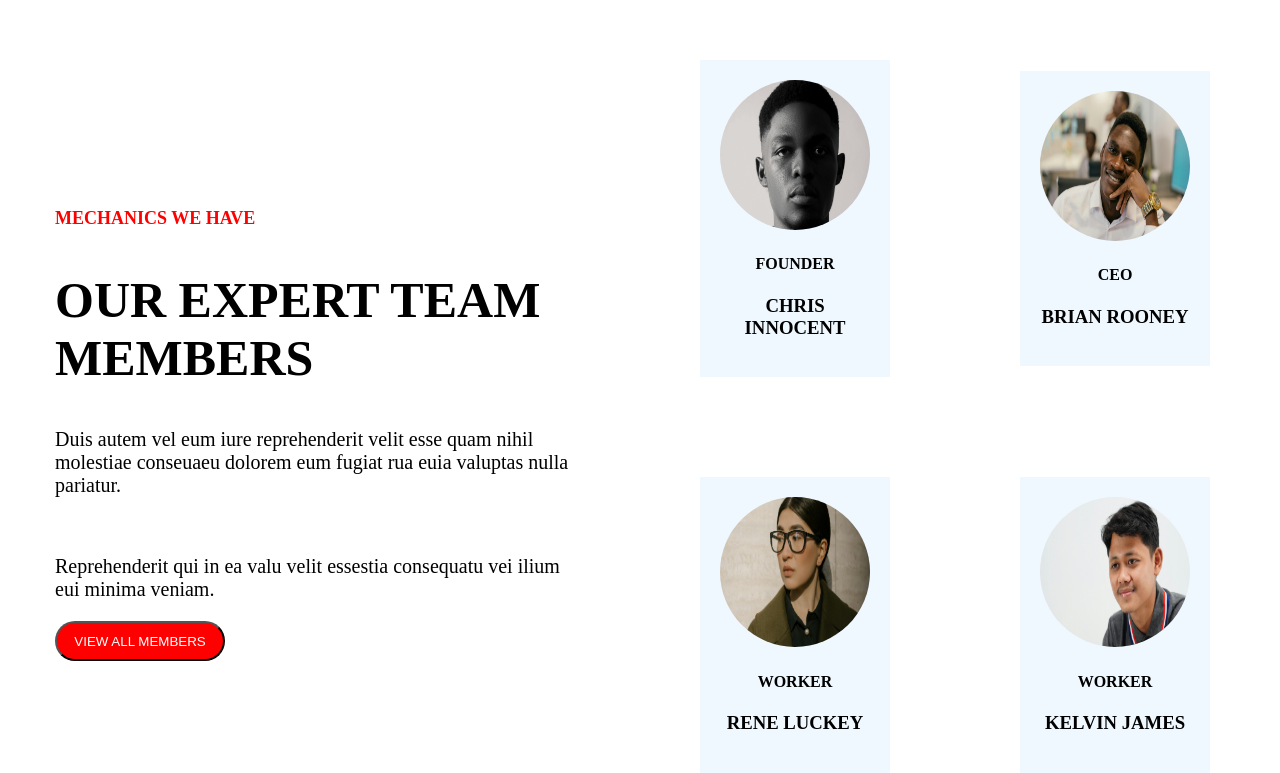
==== commit 1fd7bcc9: "adding pictures on the divs and making them round" ====
--- a/index.html
+++ b/index.html
@@ -256,22 +256,26 @@
                 </div>
                 <div class="mec-content">
                     <div class="mec-side">
-                        <div>
+                        <div class="wor">
+                            <img src="image/founder.jpg" alt="">
                             <h4>FOUNDER</h4>
                             <h3>CHRIS INNOCENT</h3>
                         </div>
 
-                        <div>
+                        <div class="wor">
+                            <img src="image/ceo.jpg" alt="">
                             <h4>CEO</h4>
                             <h3>BRIAN ROONEY</h3>
                         </div>
 
-                        <div>
+                        <div class="wor">
+                            <img src="image/worker.jpg" alt="">
                             <h4>WORKER</h4>
                             <h3>RENE LUCKEY</h3>
                         </div>
 
-                        <div>
+                        <div class="wor">
+                            <img src="image/worker1.jpg" alt="">
                             <h4>WORKER</h4>
                             <h3>KELVIN JAMES</h3>
                         </div>
--- a/style.css
+++ b/style.css
@@ -460,6 +460,7 @@
 }
 .mec-in{
     text-align: left;
+    padding-top: 130px;
 }
 .mec-in h3{
     color: red;
@@ -474,5 +475,26 @@
     color: white;
     background-color: red;
     height: 40px;
+    width: 170px;
+}
+.mec-side{
+    align-items: center;
+    justify-content: space-between;
+    display: grid;
+    grid-template-columns: 2fr 2fr;
+    gap: 100px;
+}
+.wor{
+    margin-right: 15px;
+    margin-left: 15px;
+    padding: 20px;
+    background-color: aliceblue;
+}
+.wor img{
+    height: 150px;
     width: 150px;
+    border-radius: 75px;
+}
+.wor h4, .wor h3{
+    text-align: center;
 }
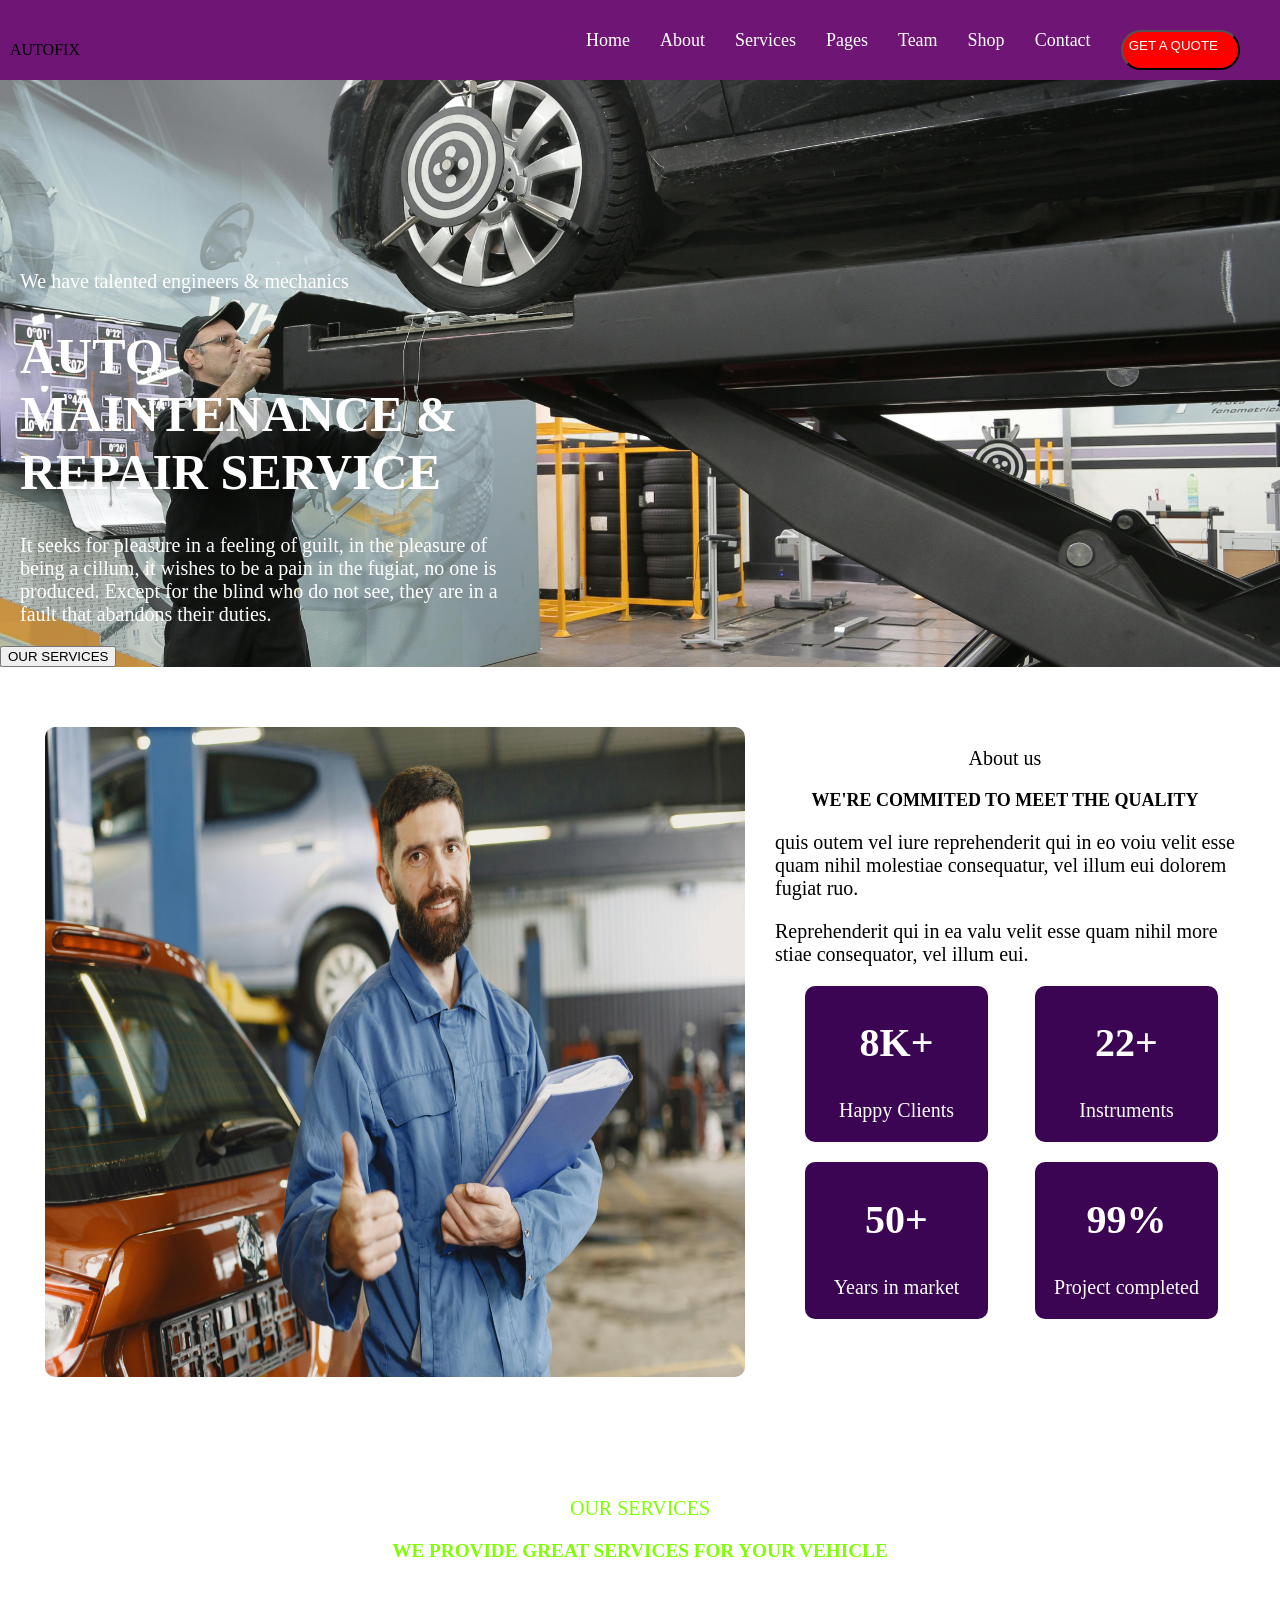
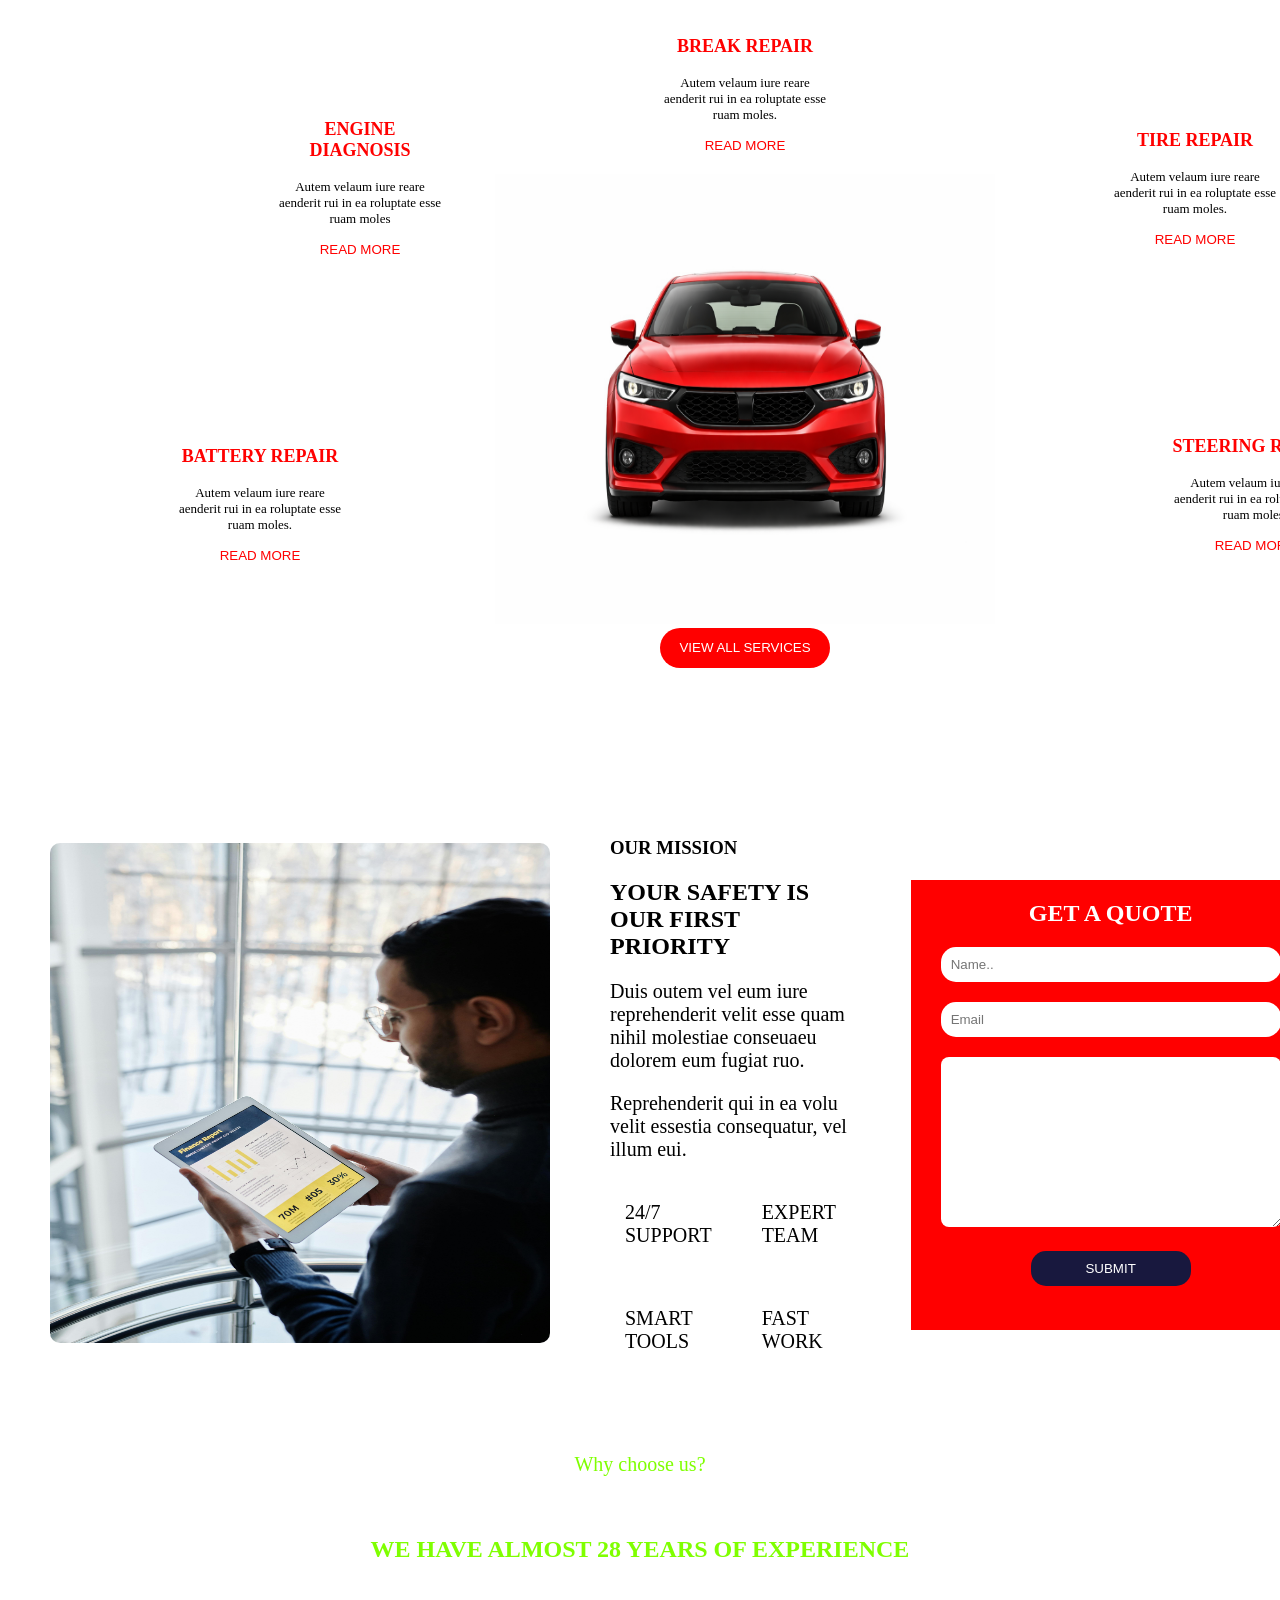
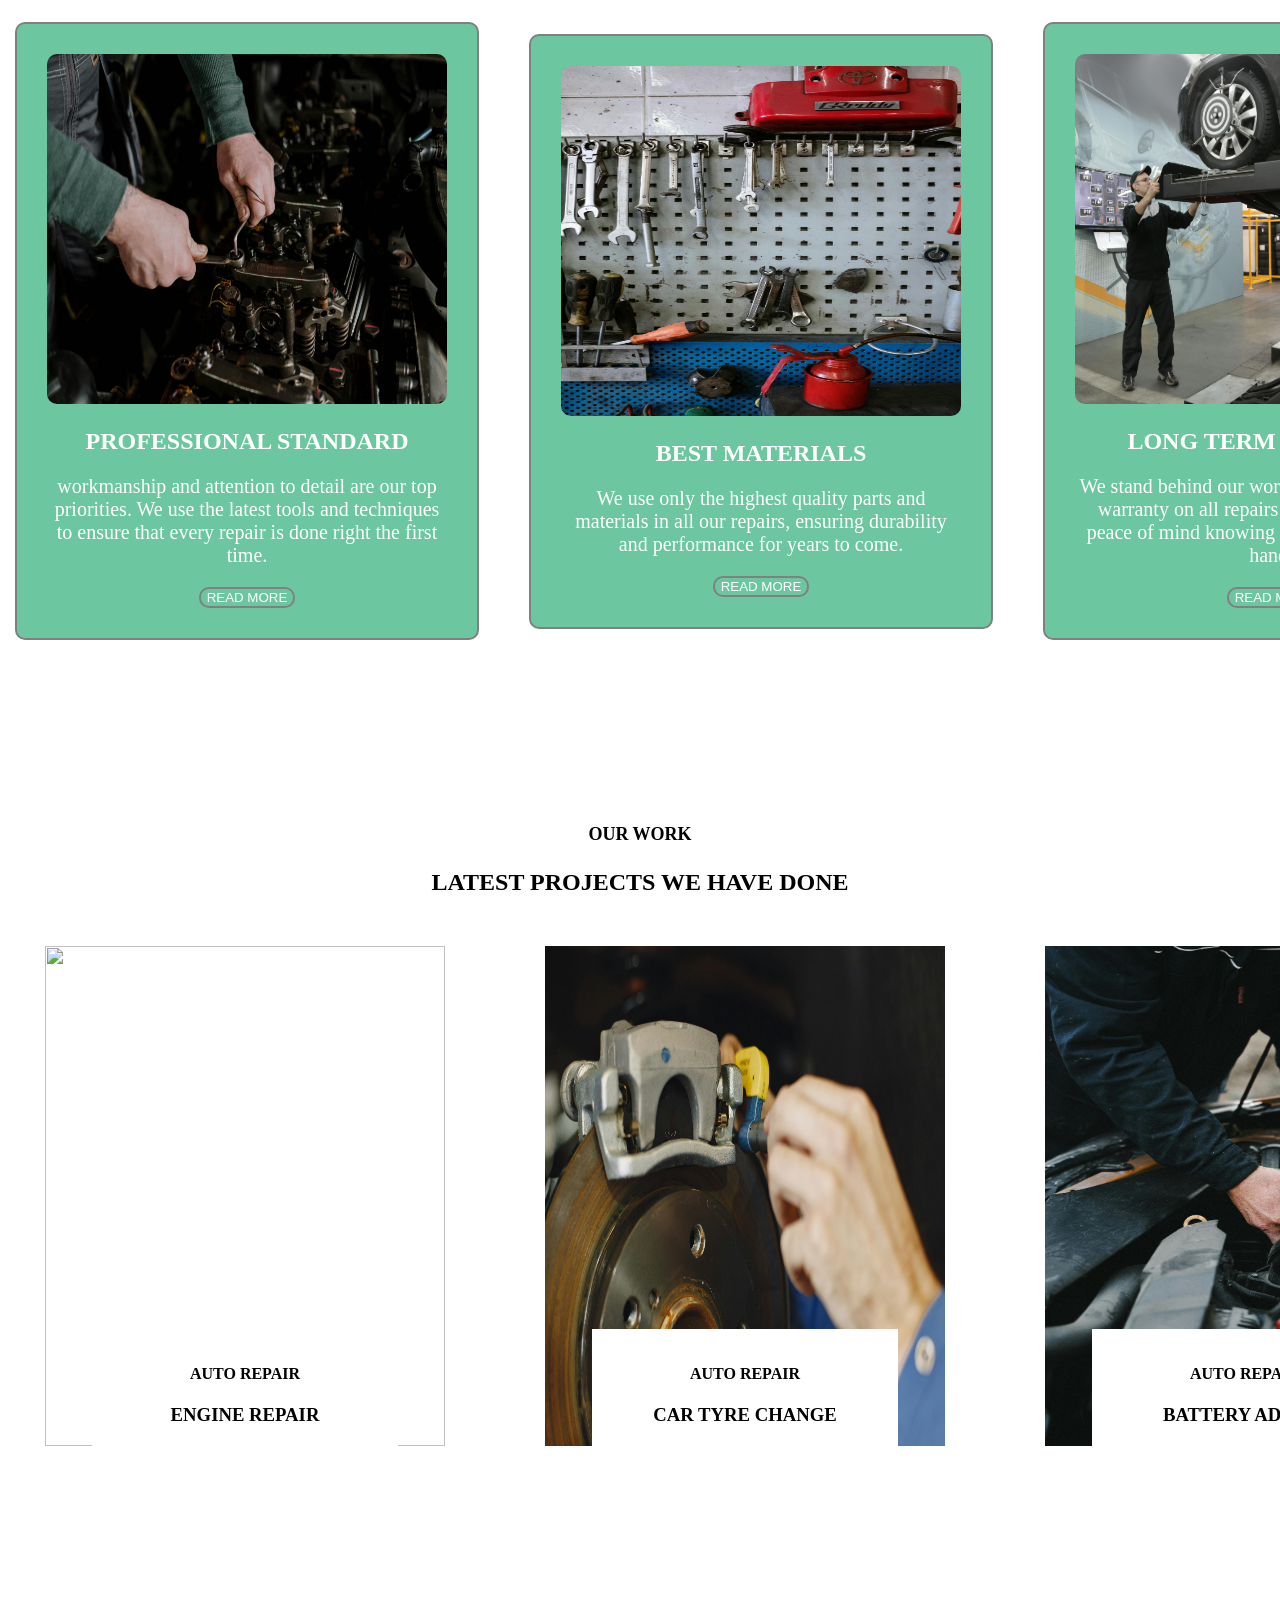
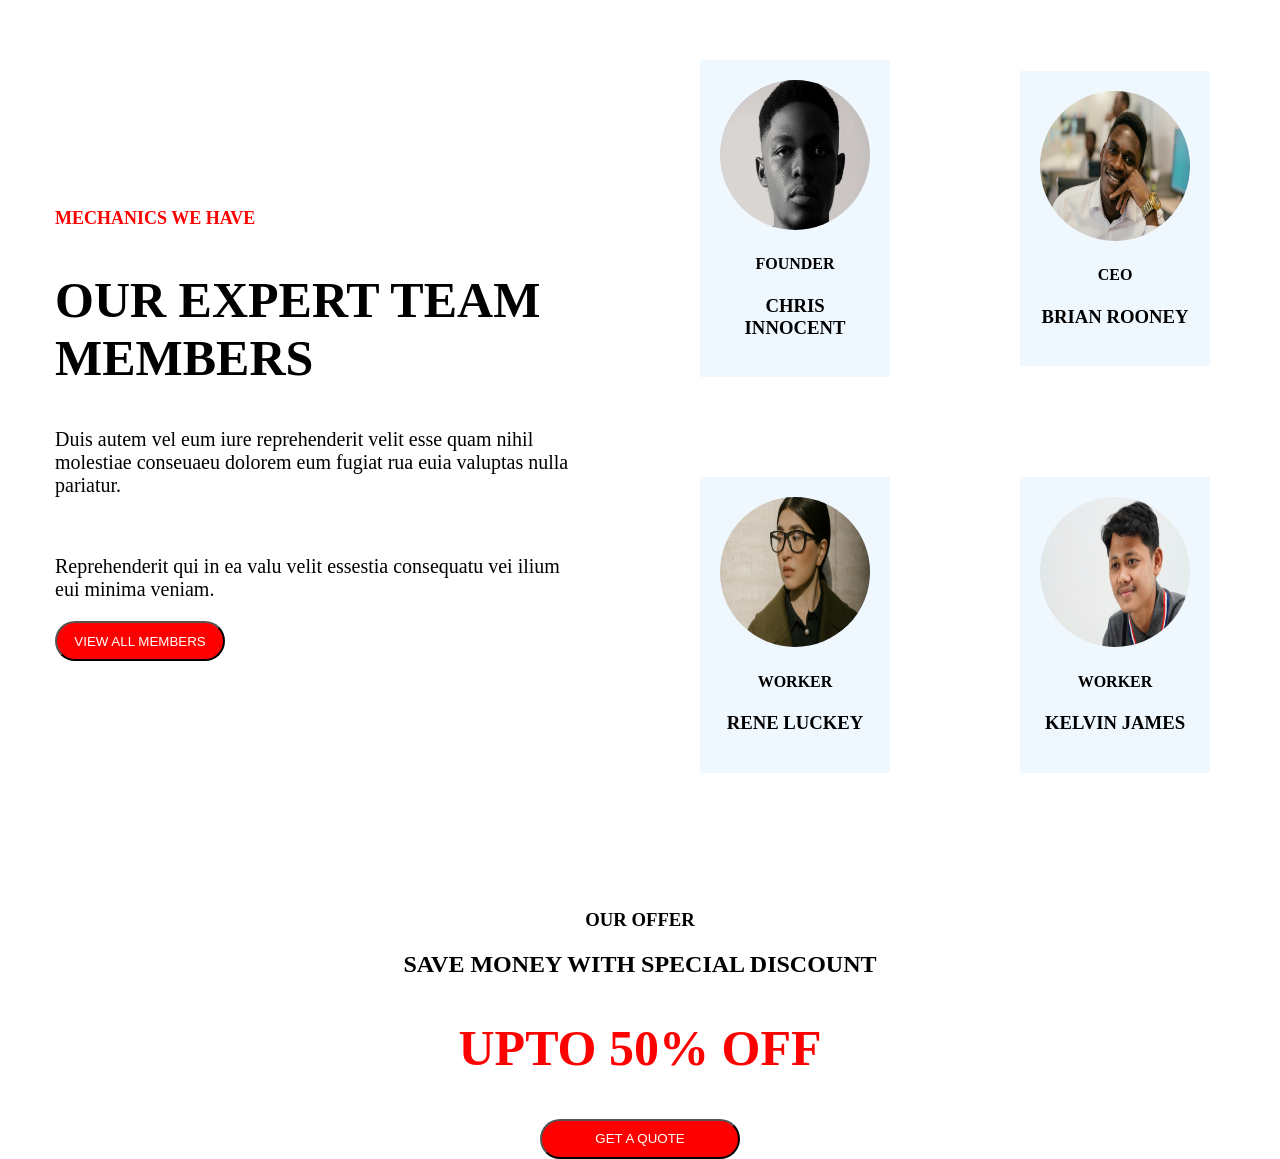
==== commit c7da038c: "Adding offer section and designing it" ====
--- a/index.html
+++ b/index.html
@@ -283,6 +283,16 @@
                 </div>
             </div>
         </section>
+
+        <section class="offer">
+            <div class="off">
+                <h3>OUR OFFER</h3>
+                <h2>SAVE MONEY WITH SPECIAL DISCOUNT</h2>
+                <h1 class="red">UPTO 50% OFF</h1>
+
+                <button>GET A QUOTE</button>
+            </div>
+        </section>
     </main>
 
     <footer></footer>
--- a/style.css
+++ b/style.css
@@ -456,7 +456,7 @@
     margin-right: 25px;
     padding: 30px;
     width: 600px;
-    height: 450px;
+    height: 400px;
 }
 .mec-in{
     text-align: left;
@@ -497,4 +497,23 @@
 }
 .wor h4, .wor h3{
     text-align: center;
+}
+.offer{
+    padding-top: 400px;
+}
+.off{
+    text-align: center;
+}
+.off .red{
+    color: red;
+}
+.off h1{
+    
+}
+.off button{
+    height: 40px;
+    width: 200px;
+    color: white;
+    background-color: red;
+    border-radius: 20px;
 }
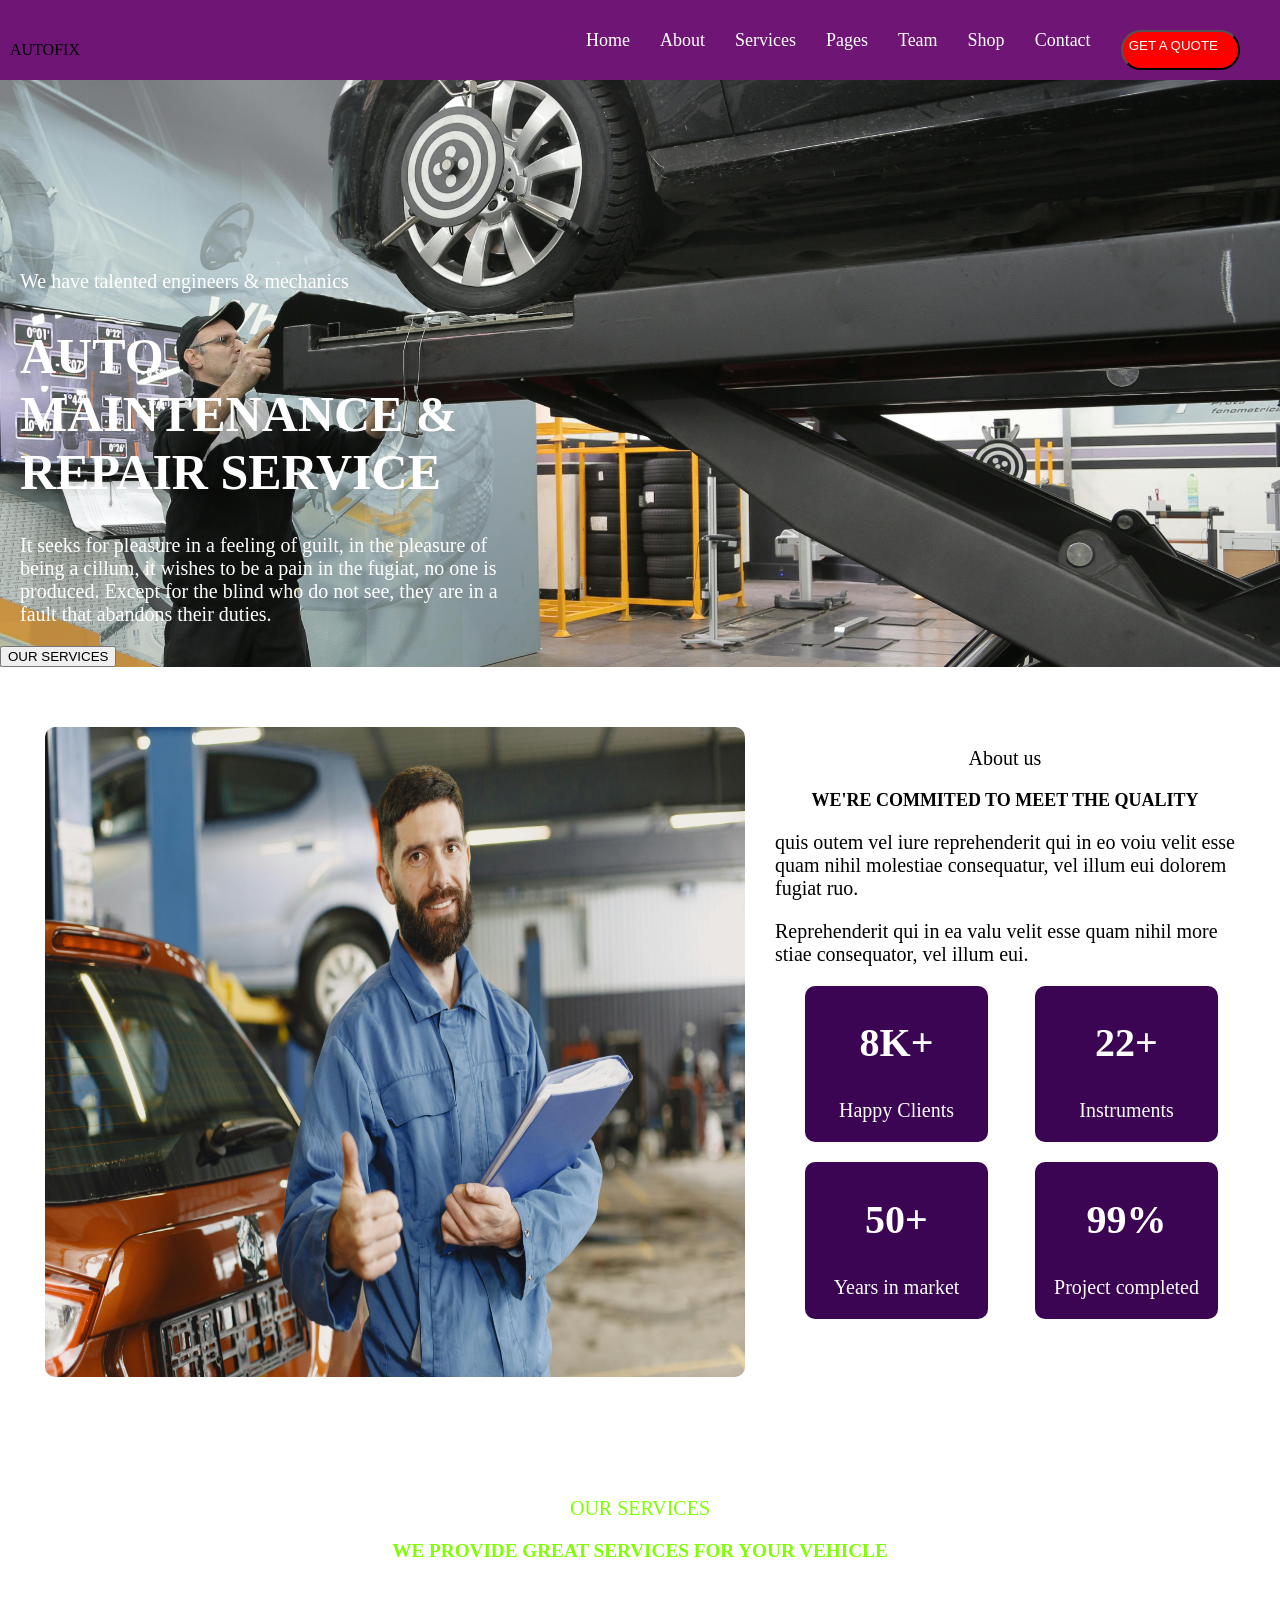
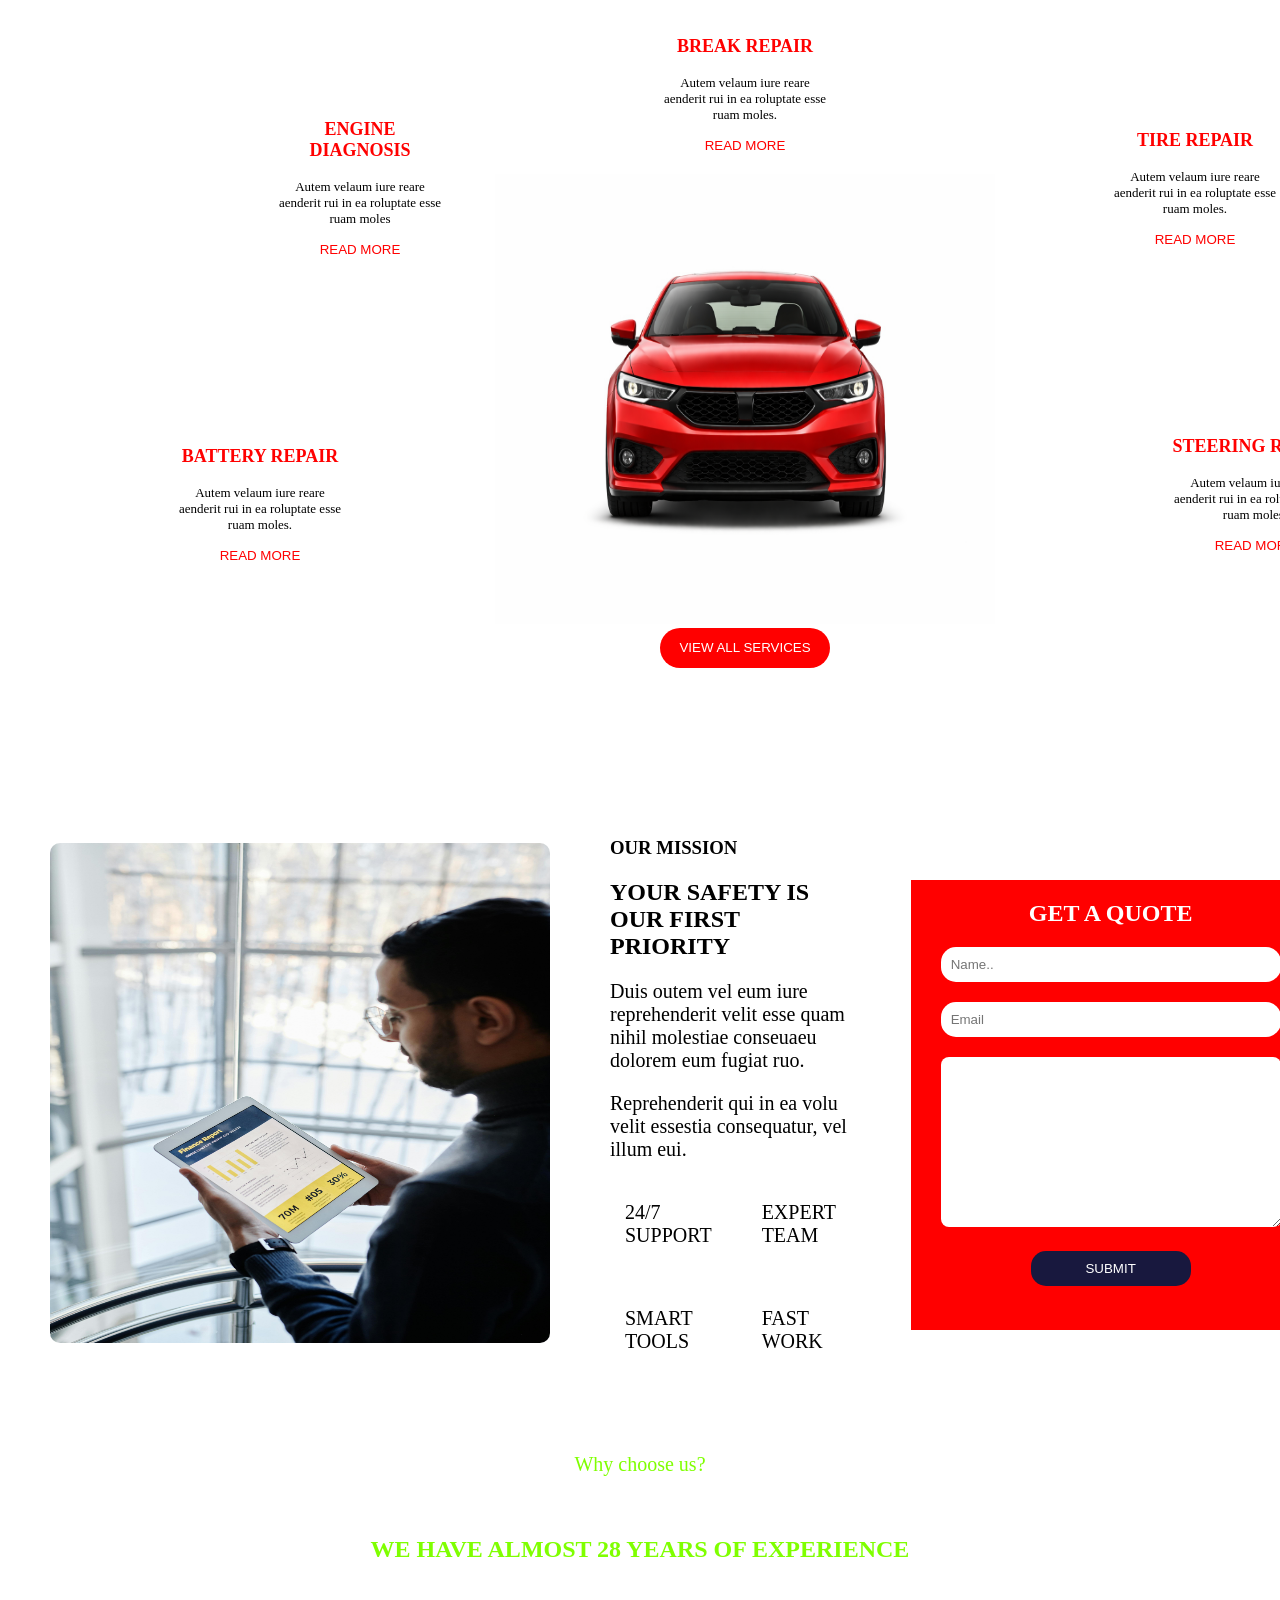
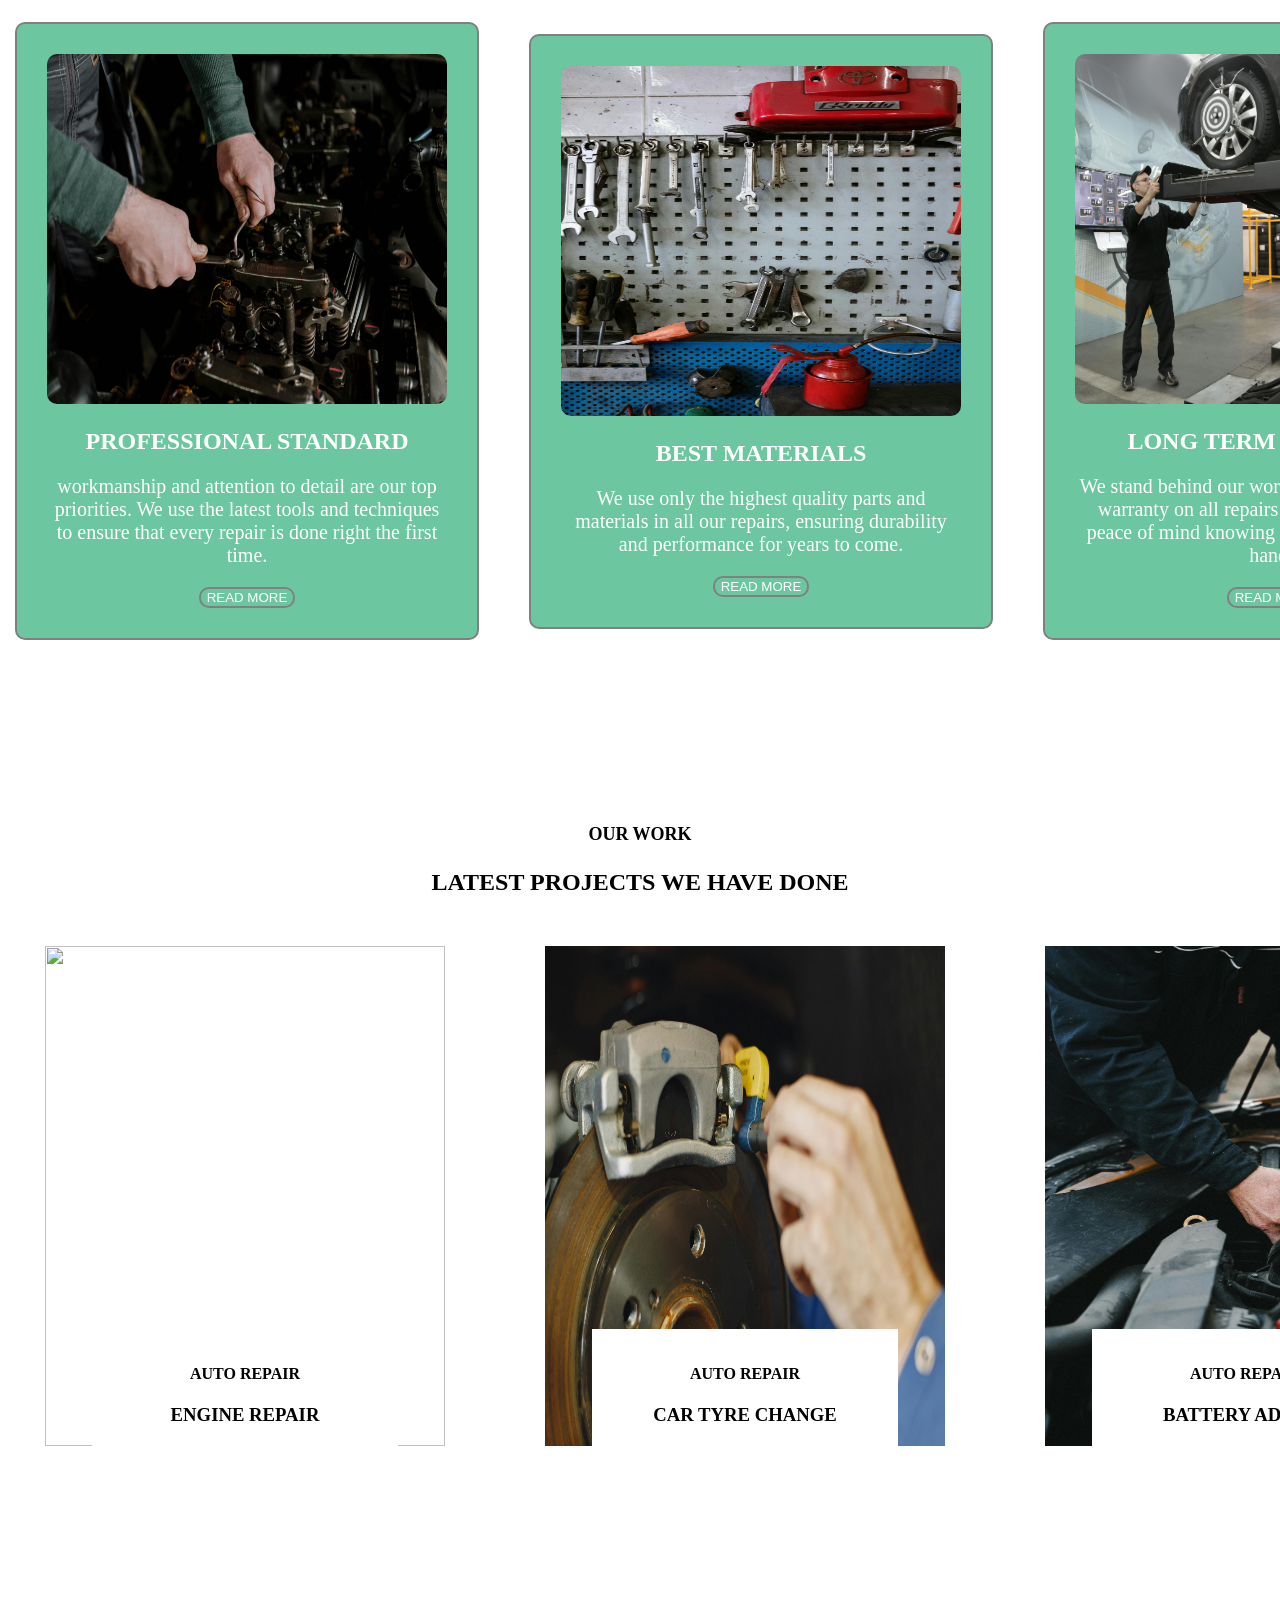
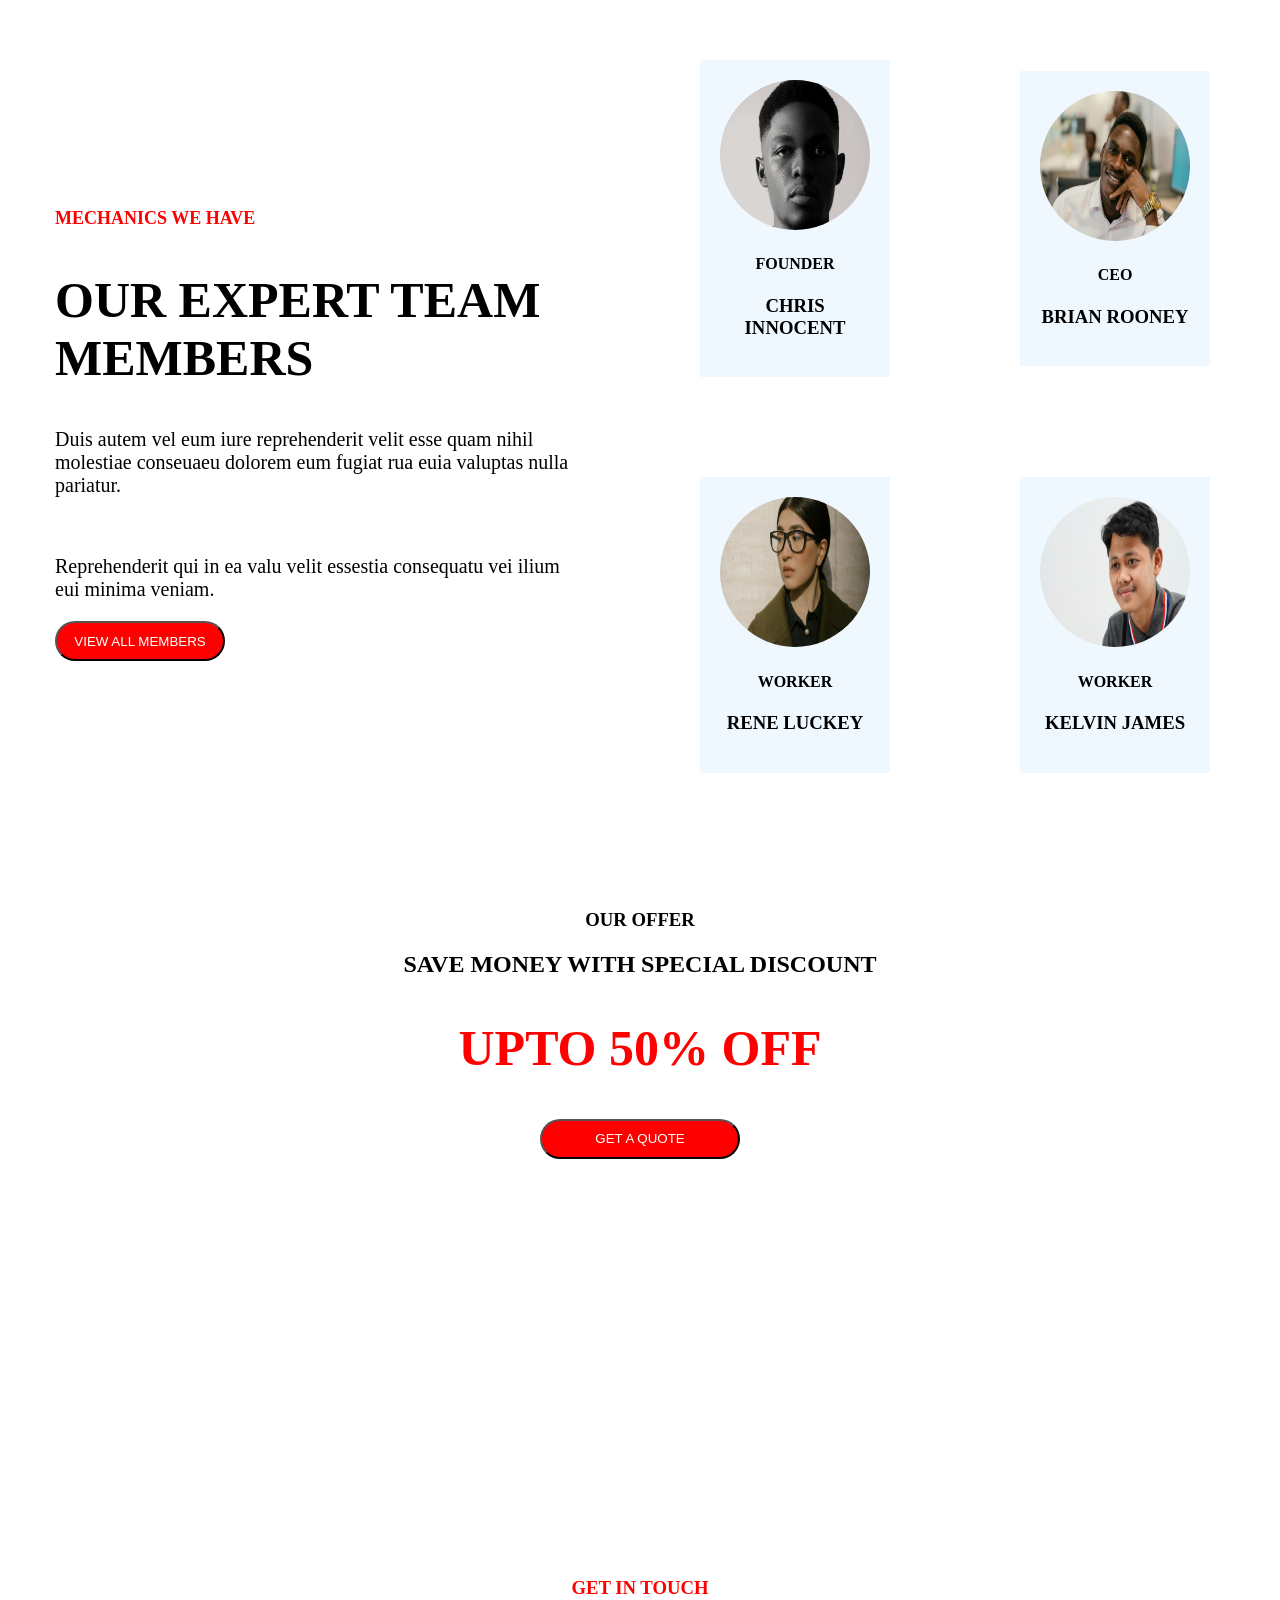
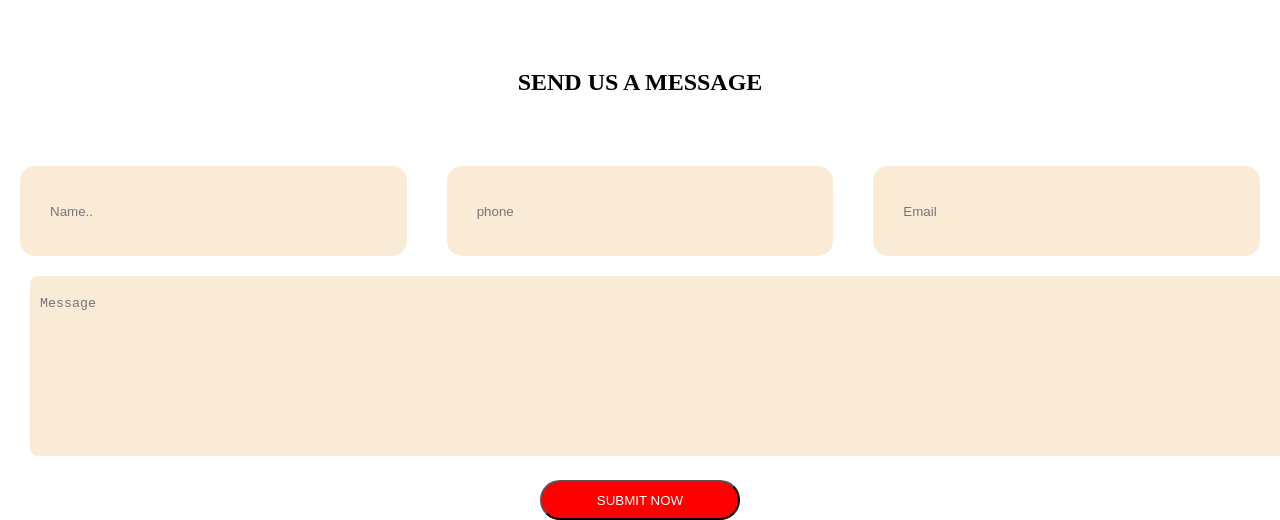
==== commit a03d7ffd: "Adding a contact page and designing it" ====
--- a/index.html
+++ b/index.html
@@ -293,6 +293,28 @@
                 <button>GET A QUOTE</button>
             </div>
         </section>
+
+        <section class="tou">
+            <div class="touch">
+                <h3>GET IN TOUCH</h3>
+                <h2>SEND US A MESSAGE</h2>
+            </div>
+            <div class="conta">
+                <form action="">
+                    
+                    <input type="text" id="name" name="name" placeholder="Name..">
+                    <input type="number" name="phone" id="phone" placeholder="phone">
+
+                    <input type="email" id="email" name="email" placeholder="Email"><br>
+
+                 
+                </form>
+                   <textarea type="text" id="message" name="message" placeholder="Message" rows="10"></textarea>
+            </div>
+            <div class="sub">
+                <button>SUBMIT NOW</button>
+            </div>
+        </section>
     </main>
 
     <footer></footer>
--- a/style.css
+++ b/style.css
@@ -500,6 +500,7 @@
 }
 .offer{
     padding-top: 400px;
+    padding-bottom: 200px;
 }
 .off{
     text-align: center;
@@ -516,4 +517,48 @@
     color: white;
     background-color: red;
     border-radius: 20px;
+}
+.touch{
+    text-align: center;
+}
+.touch h3{
+    color: red;
+}
+.touch h3, .touch h2{
+    padding-bottom: 50px;
+    padding-top: -120;
+}
+.sub{
+    text-align: center;
+}
+.sub button{
+    color: white;
+    background-color: red;
+    height: 40px;
+    border-radius: 20px;
+    width: 200px;
+}
+.conta form{
+    display: flex;
+    align-items: center;
+    justify-content: space-between;
+}
+.conta form input{
+    margin-left: 20px;
+    margin-right: 20px;
+    padding: 30px;
+    border-color: grey;
+    background-color: antiquewhite;
+    height: 30px;
+}
+#message{
+    padding-top: 20px;
+    width: 100%;
+    margin-left: 30px;
+    margin-right: 20px;
+    border-color: grey;
+    background-color: antiquewhite;
+}
+.tou{
+    padding-top: 200px;
 }
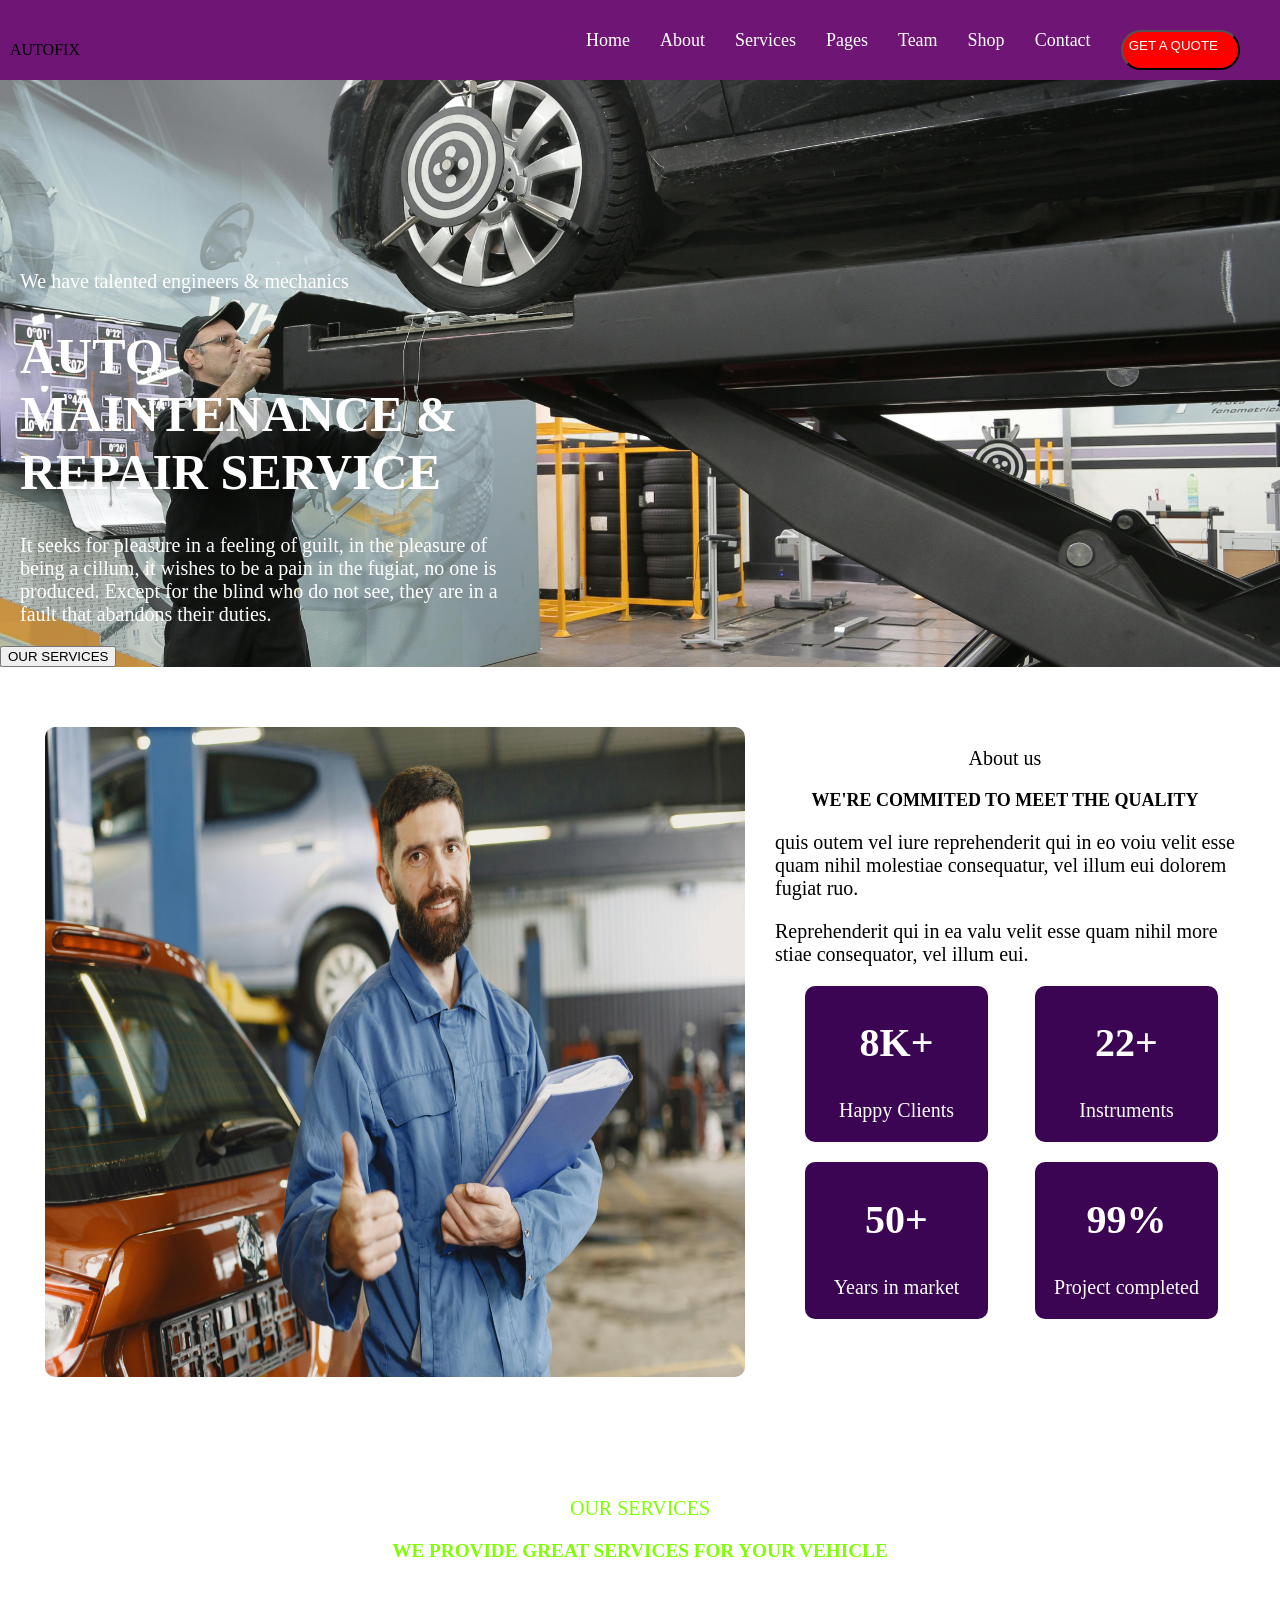
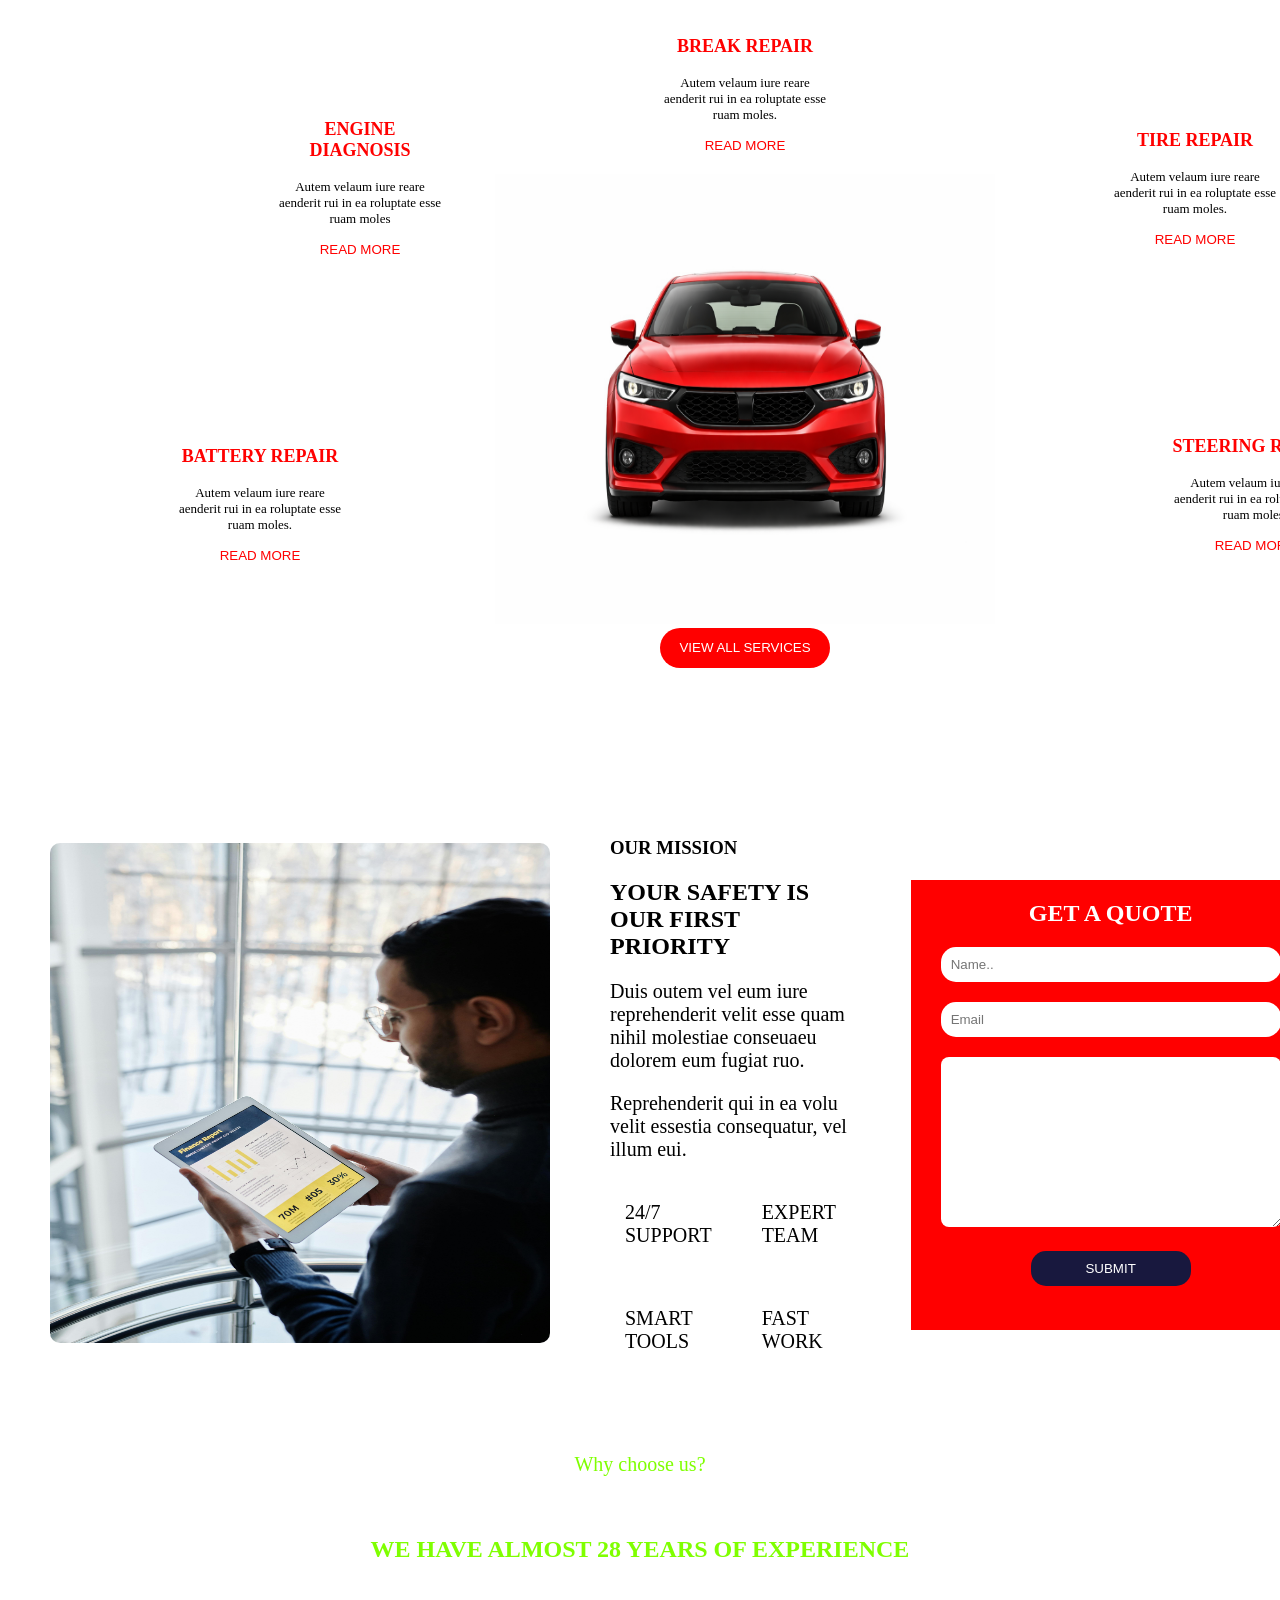
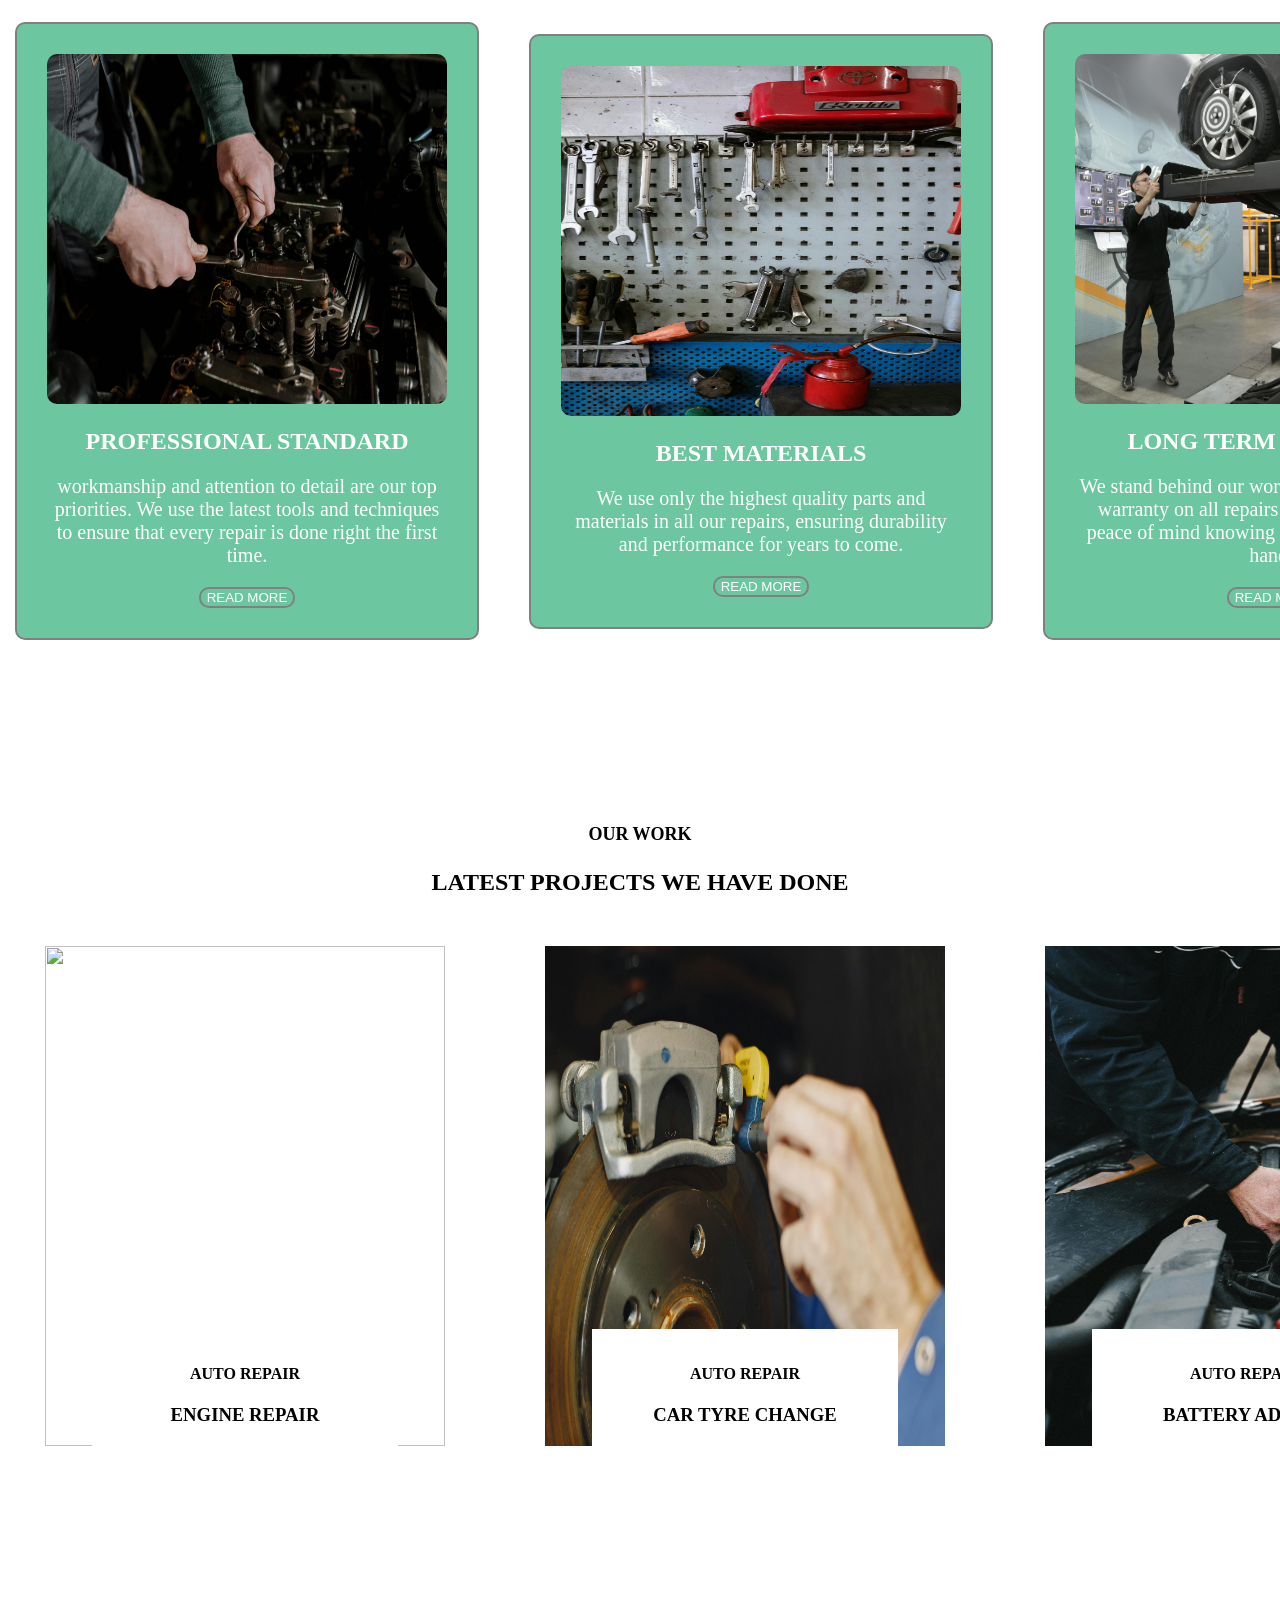
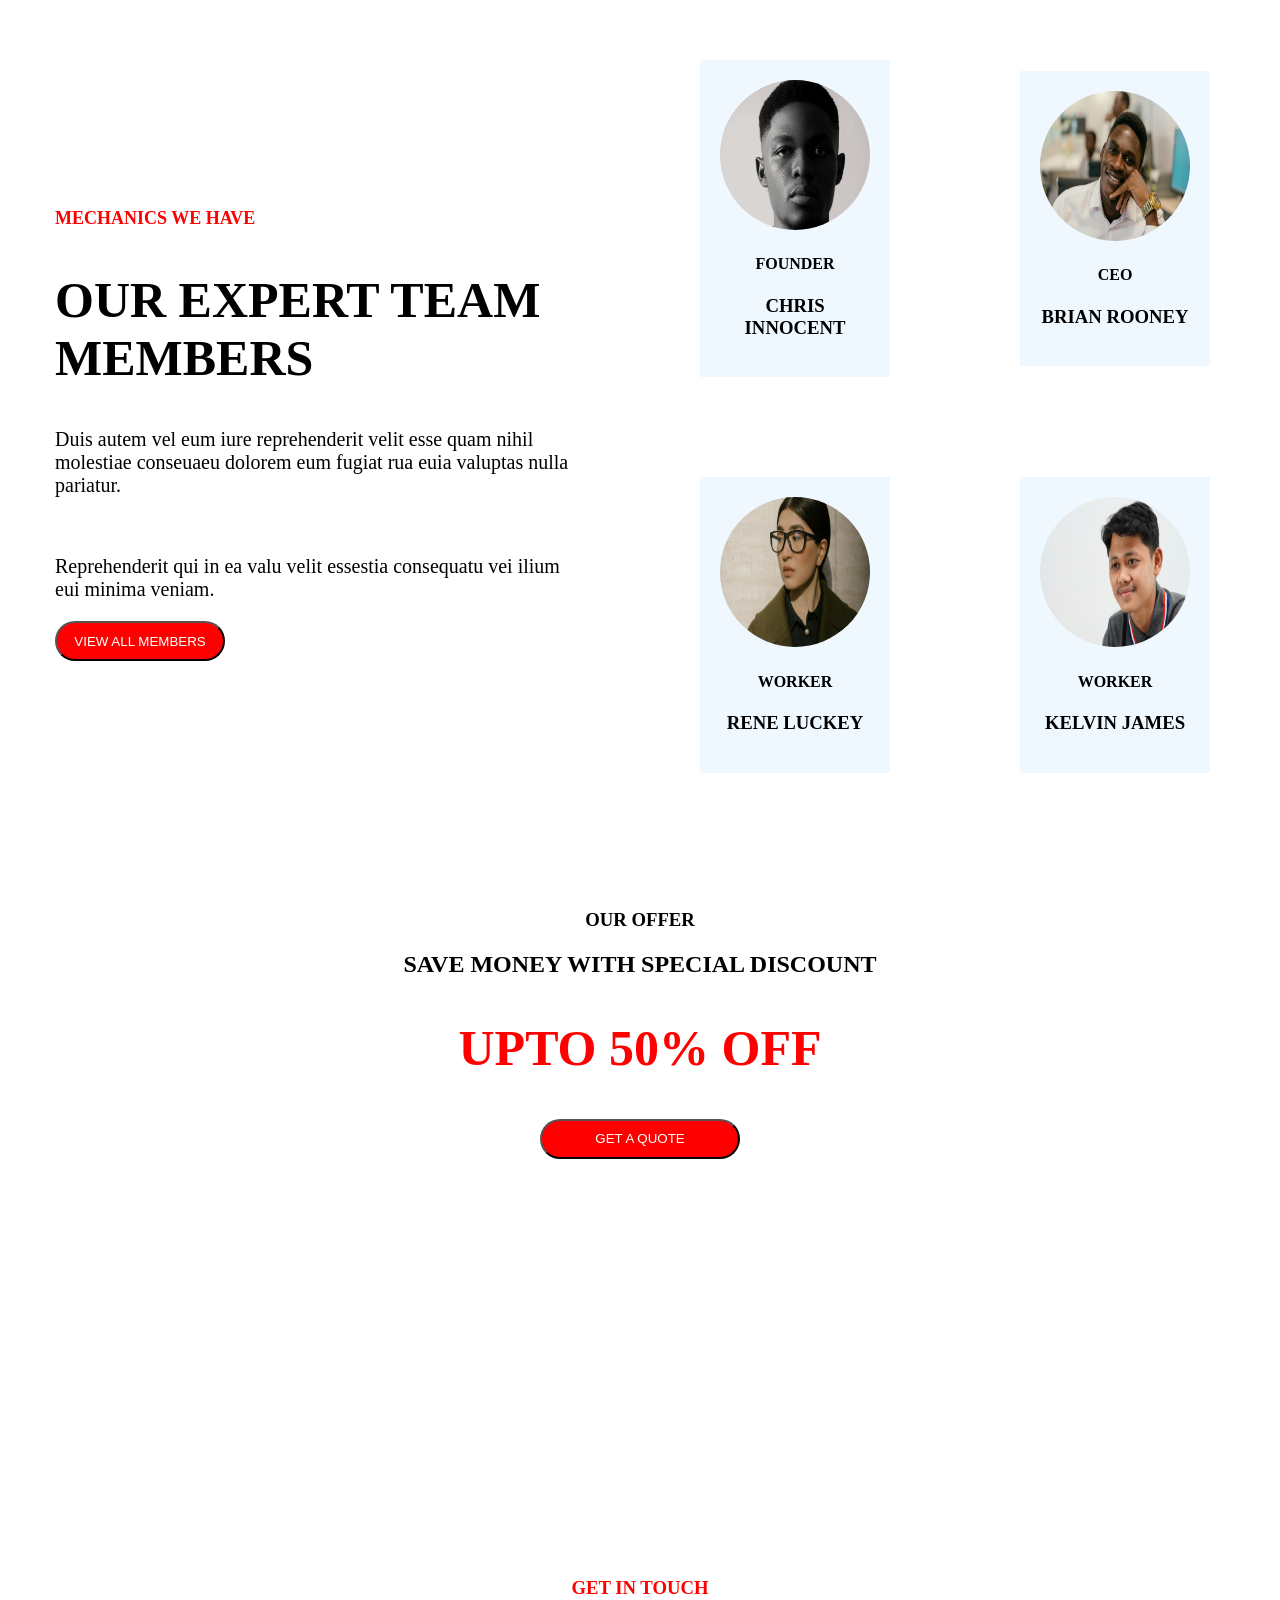
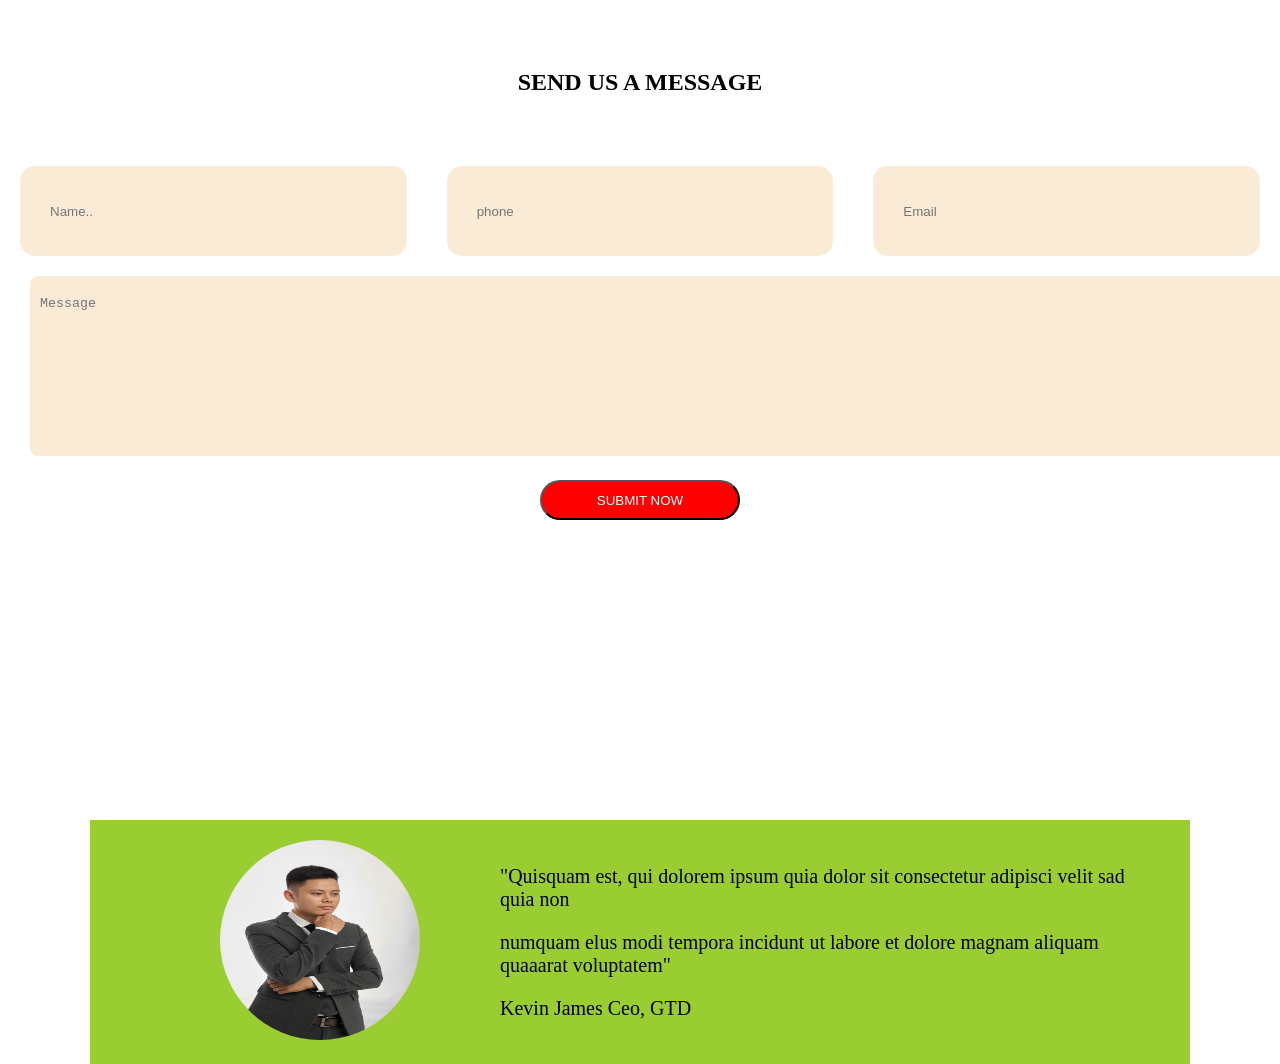
==== commit 7c1c9b99: "Adding a coment page" ====
--- a/index.html
+++ b/index.html
@@ -315,6 +315,22 @@
                 <button>SUBMIT NOW</button>
             </div>
         </section>
+
+        <section class="last">
+            <div class="cir">
+            <div class="revi">
+                <div class="rev">
+                    <img src="image/Review.jpg" alt="">
+                </div>
+                <div class="rev">
+                    <p>"Quisquam est, qui dolorem ipsum quia dolor sit consectetur adipisci velit sad quia non</p>
+                    <p>numquam elus modi tempora incidunt ut labore et dolore magnam aliquam quaaarat voluptatem"</p>
+
+                    <p>Kevin James  Ceo, GTD</p>
+                </div>
+            </div>
+            </div>
+        </section>
     </main>
 
     <footer></footer>
--- a/style.css
+++ b/style.css
@@ -561,4 +561,29 @@
 }
 .tou{
     padding-top: 200px;
+}
+.revi{
+    align-items: center;
+    display: flex;
+    justify-content: space-between;
+    gap: 0;
+}
+.rev{
+    margin-left: 20px;
+    margin-right: 20px;
+    padding: 20px;
+}
+.rev img{
+    height: 200px;
+    width: 200px;
+     margin-left: 90px;
+     border-radius: 100px;
+}
+.last{
+    margin-left: 90px;
+    margin-right: 90px;
+    padding-top: 300px;
+}
+.cir{
+    background-color: yellowgreen;
 }
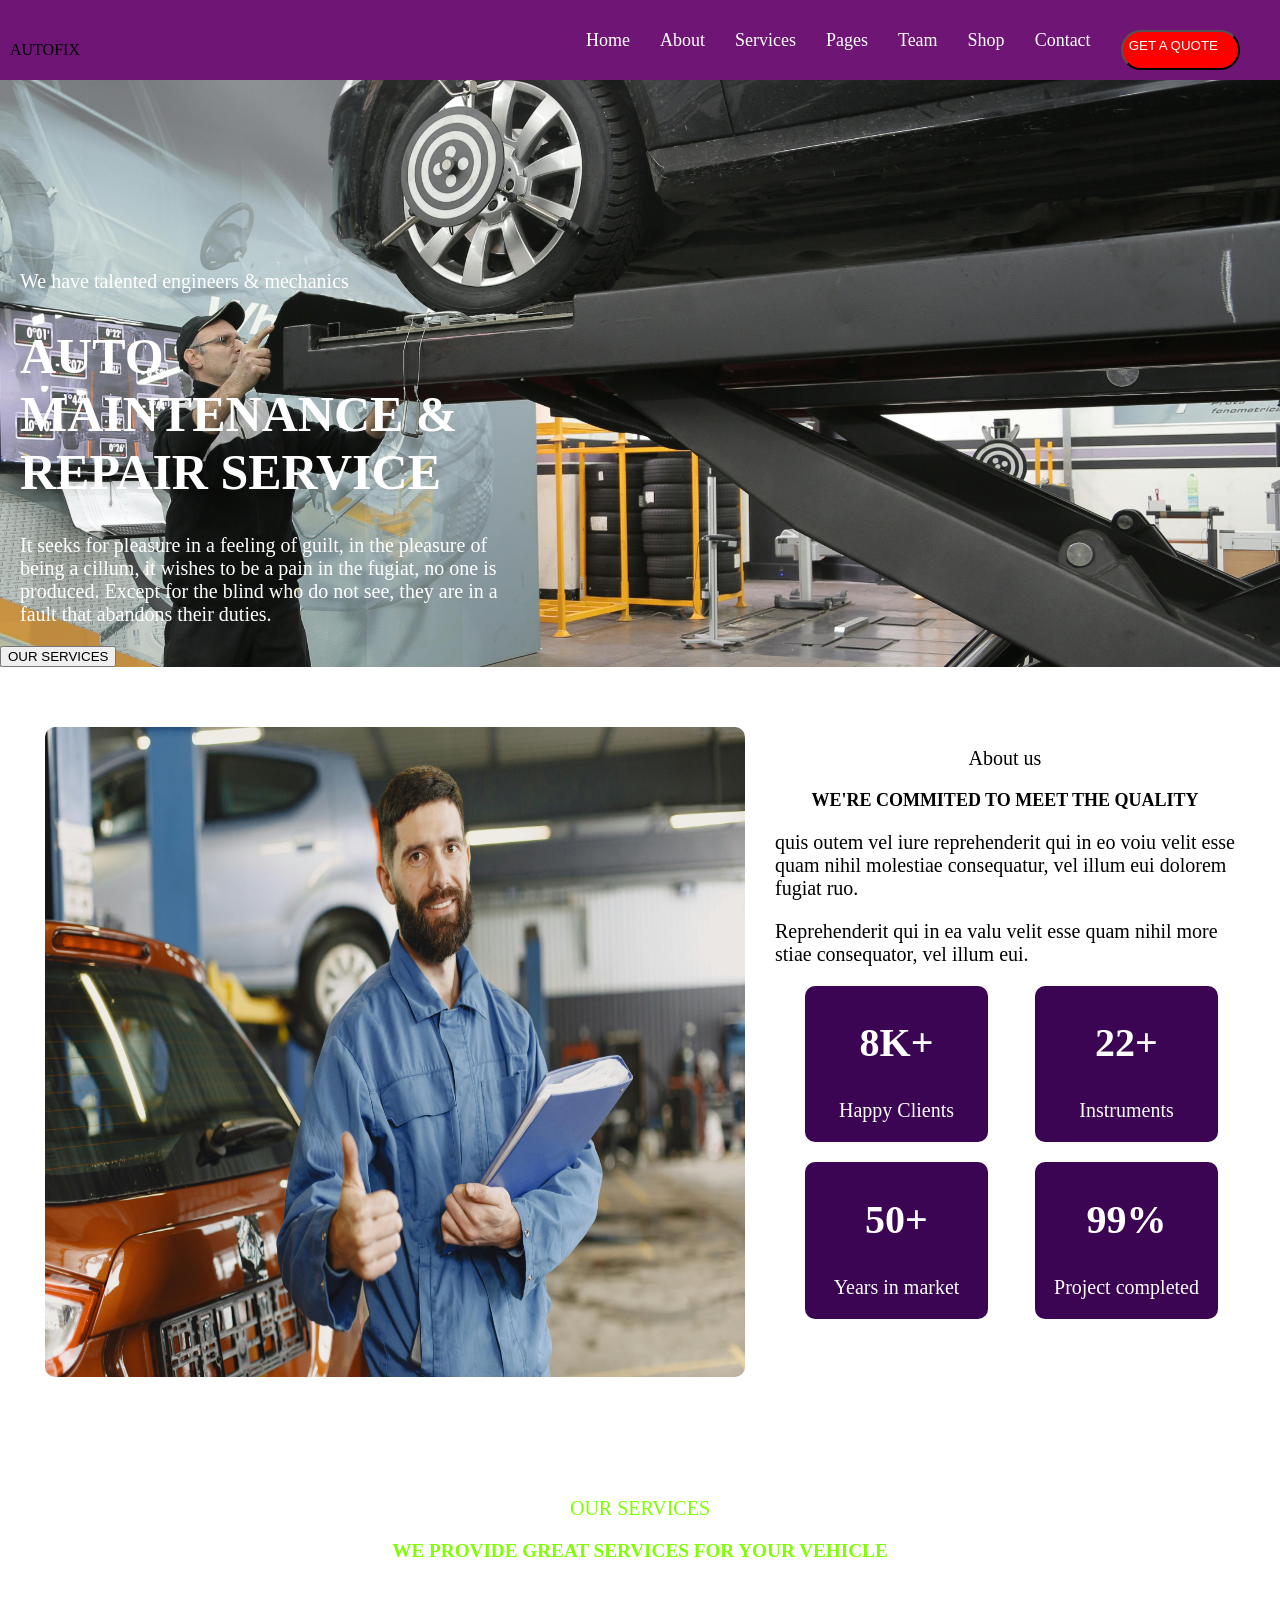
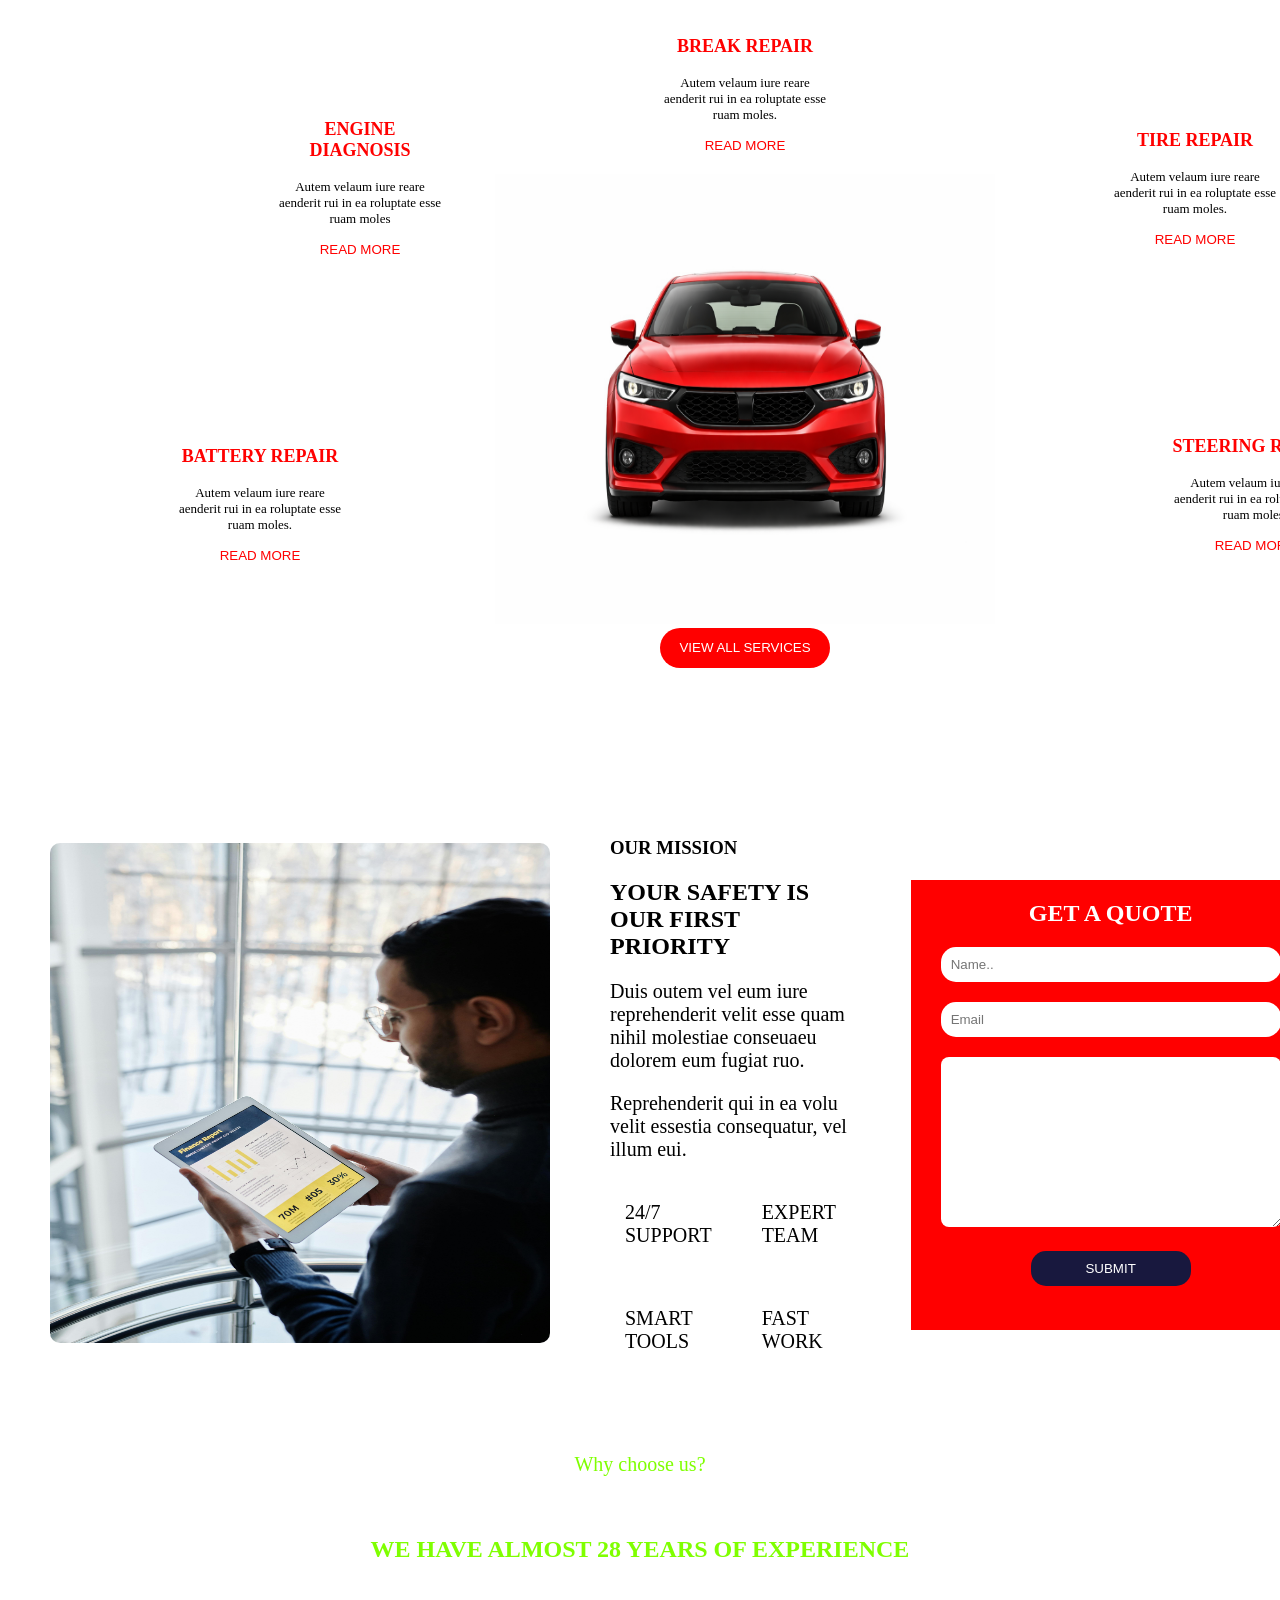
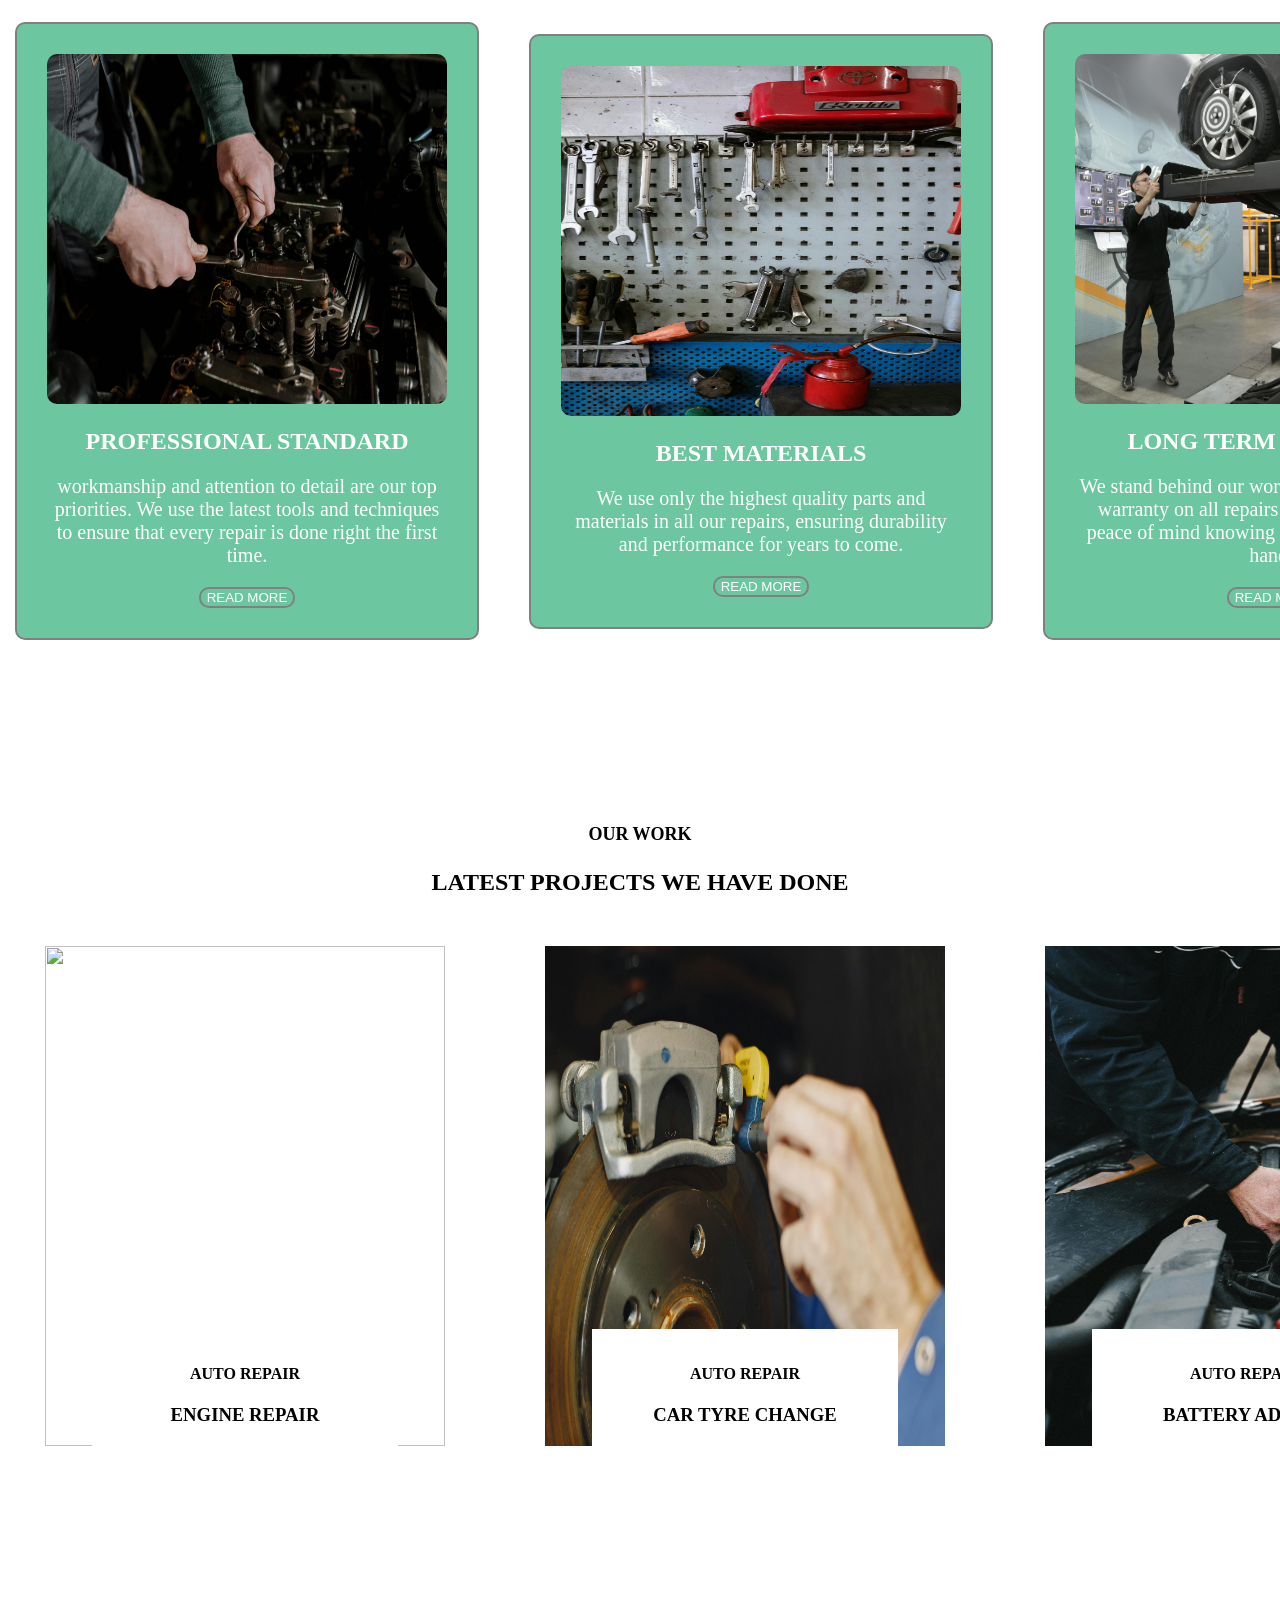
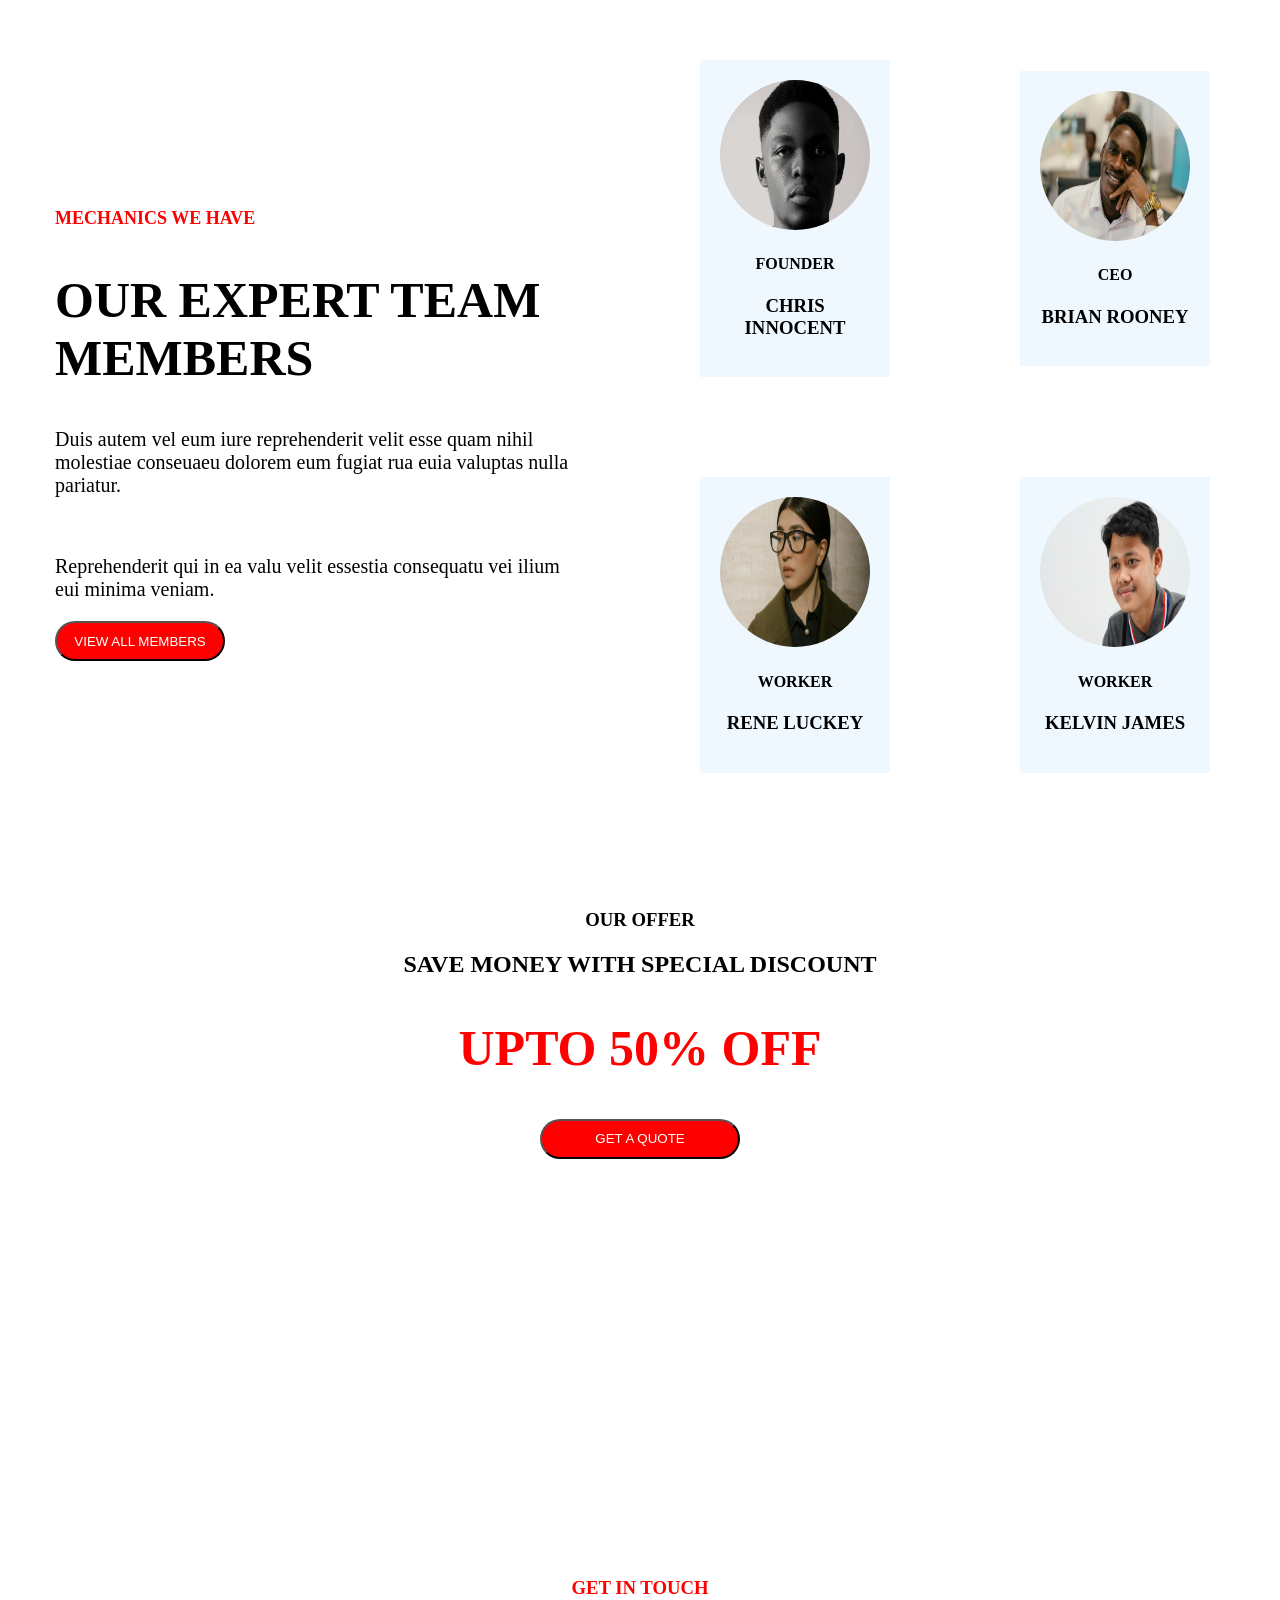
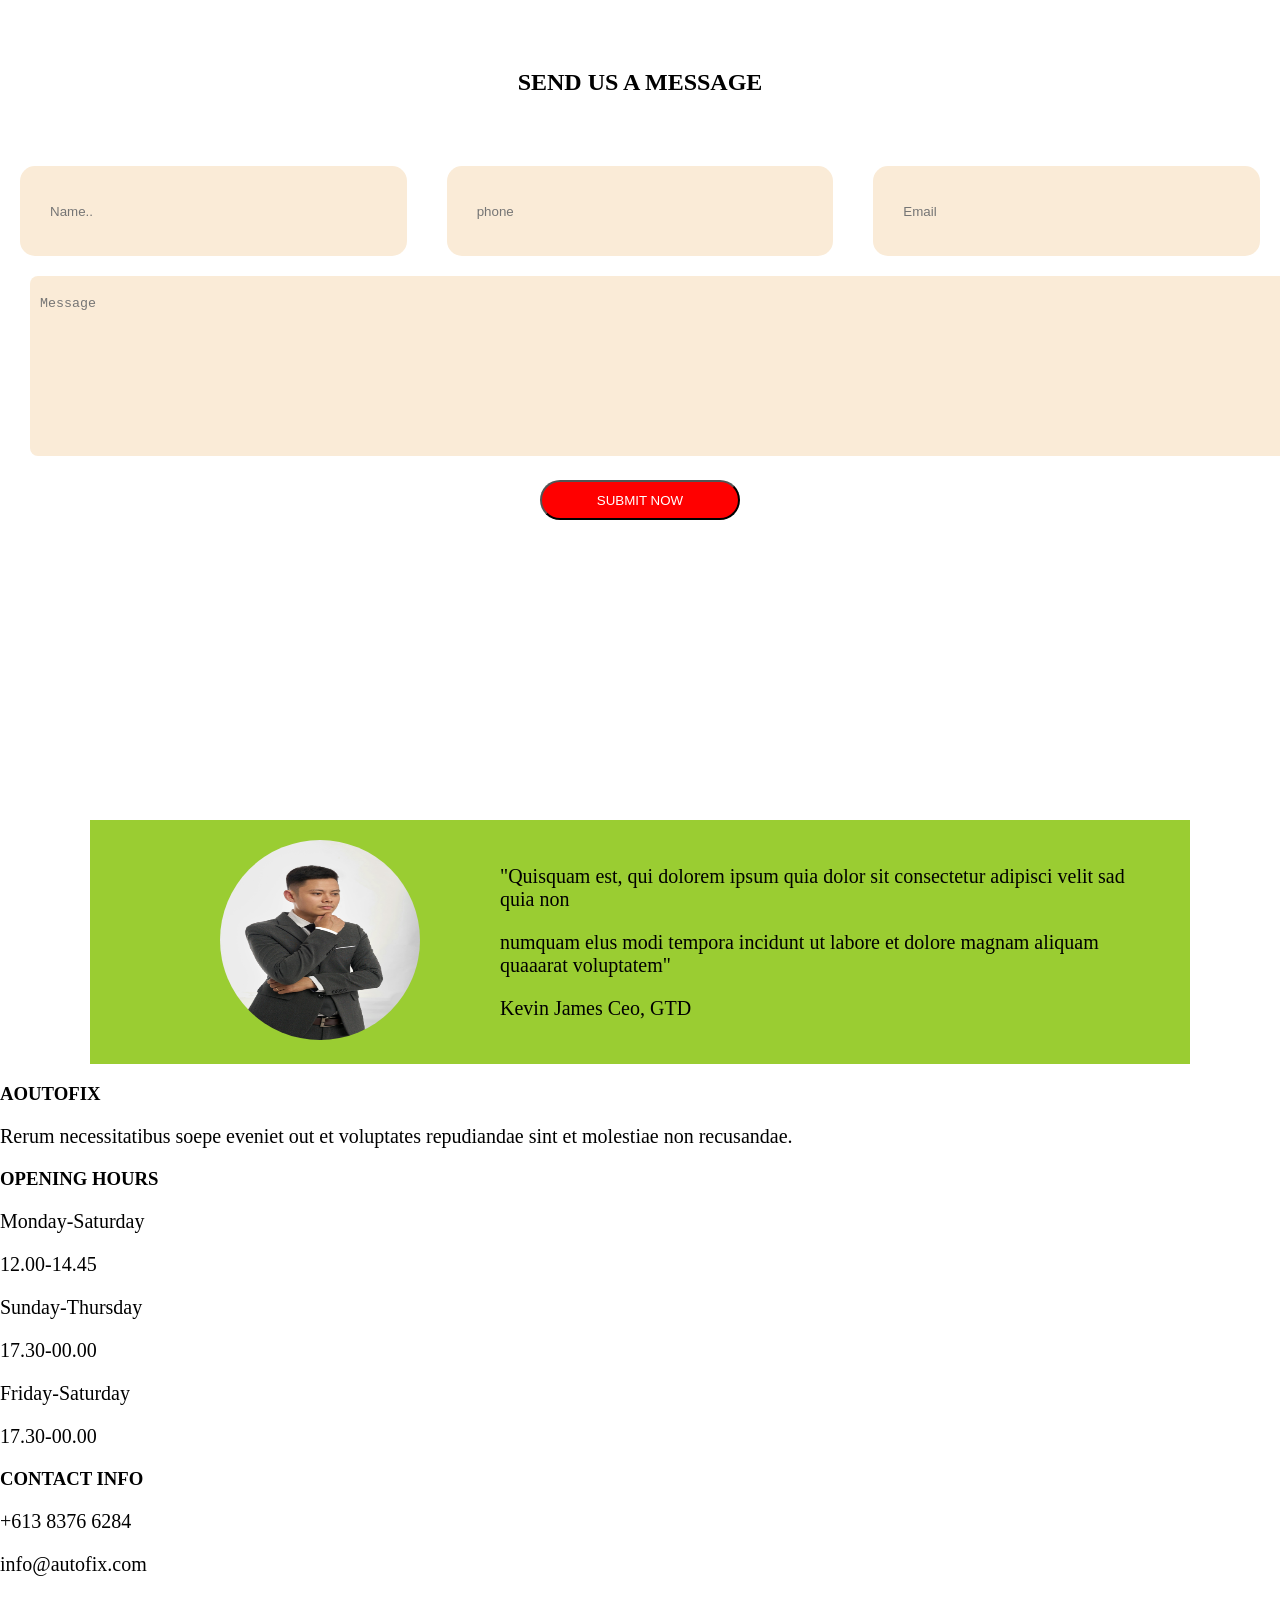
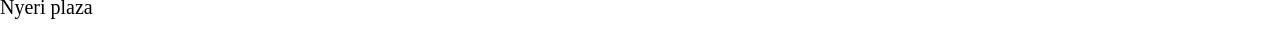
==== commit cbbb8c4b: "Structure of footer" ====
--- a/index.html
+++ b/index.html
@@ -331,6 +331,34 @@
             </div>
             </div>
         </section>
+
+        <section>
+            <div>
+
+            </div>
+                <h3>AOUTOFIX</h3>
+                <p>Rerum necessitatibus soepe eveniet out et voluptates repudiandae sint et molestiae non recusandae.</p>
+            <div>
+                
+            </div>
+               <h3>OPENING HOURS</h3>
+               <p>Monday-Saturday</p>
+               <p>12.00-14.45</p>
+               <p>Sunday-Thursday</p>
+               <p>17.30-00.00</p>
+               <p>Friday-Saturday</p>
+               <p>17.30-00.00</p>
+            <div>
+                
+            </div>
+
+            <div>
+               <h3>CONTACT INFO</h3>
+               <p>+613 8376 6284</p>
+               <p>info@autofix.com</p>
+               <p>Nyeri plaza</p> 
+            </div>
+        </section>
     </main>
 
     <footer></footer>
